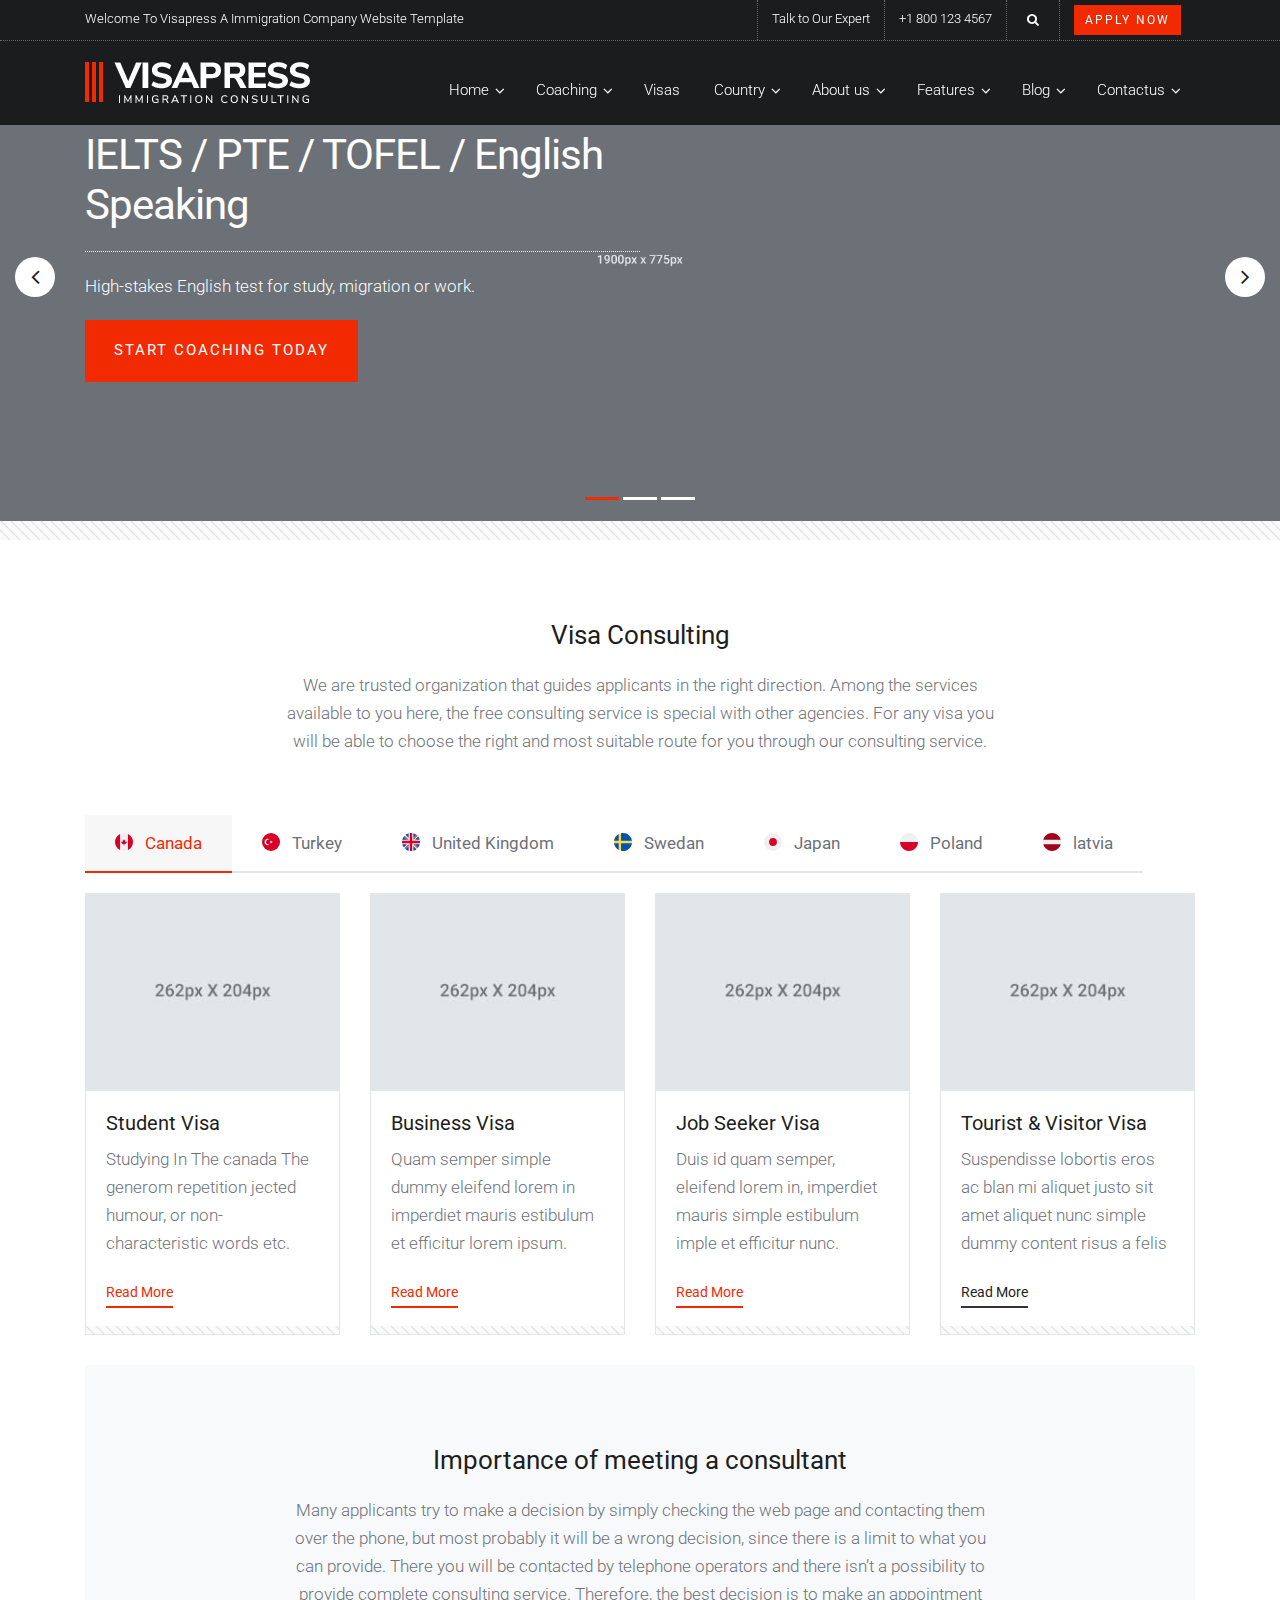
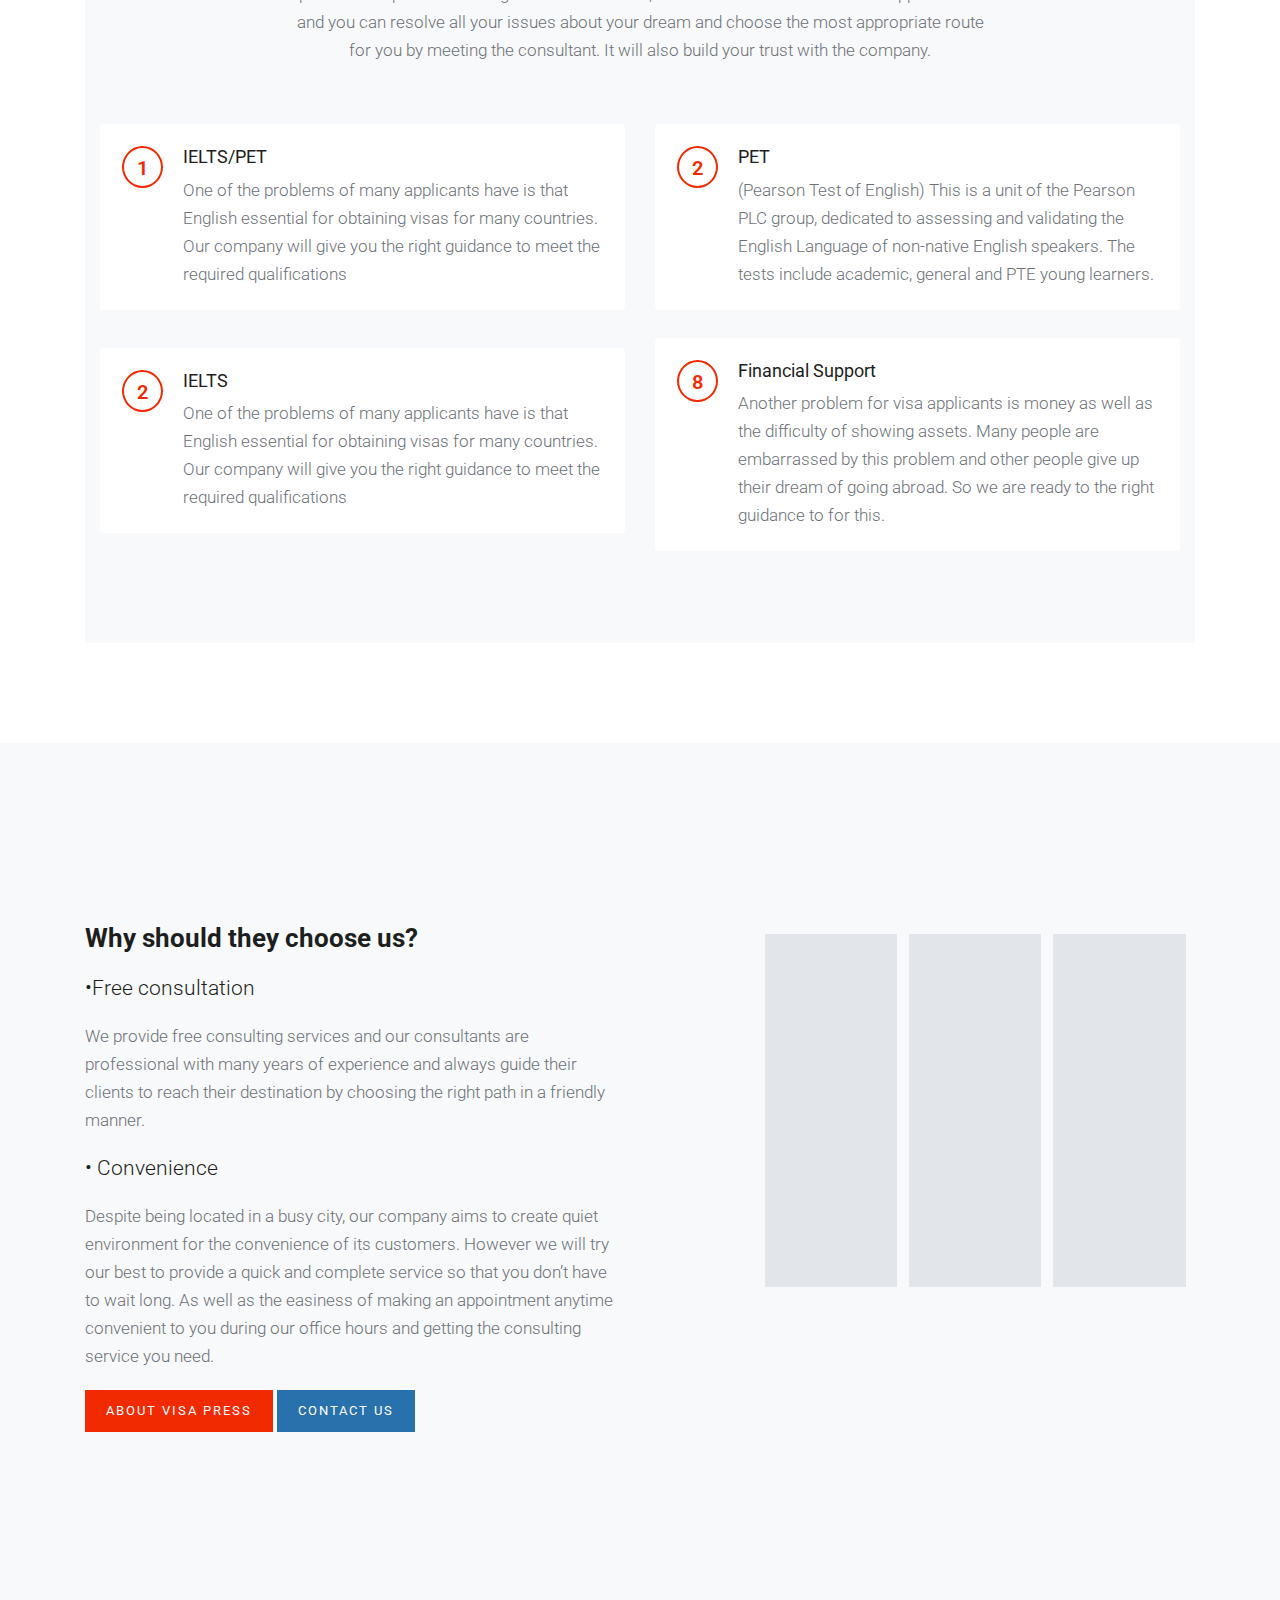
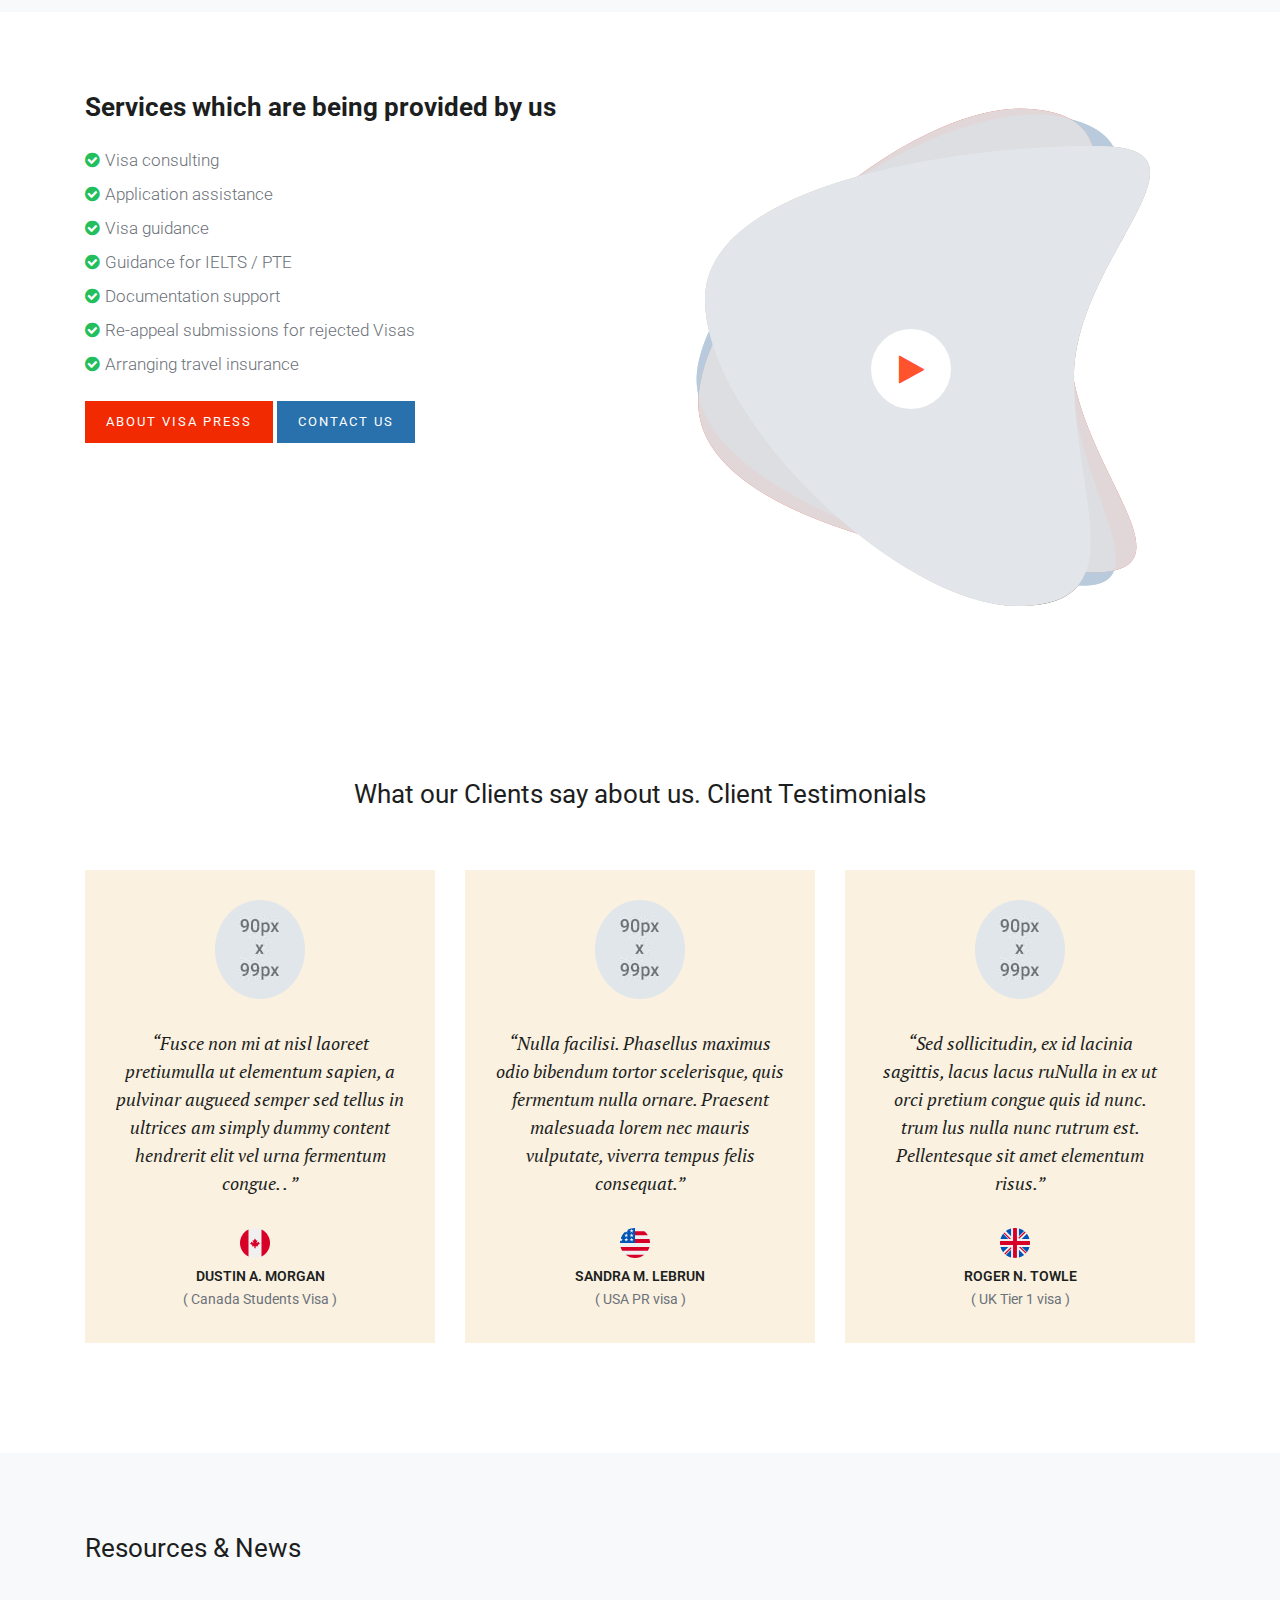
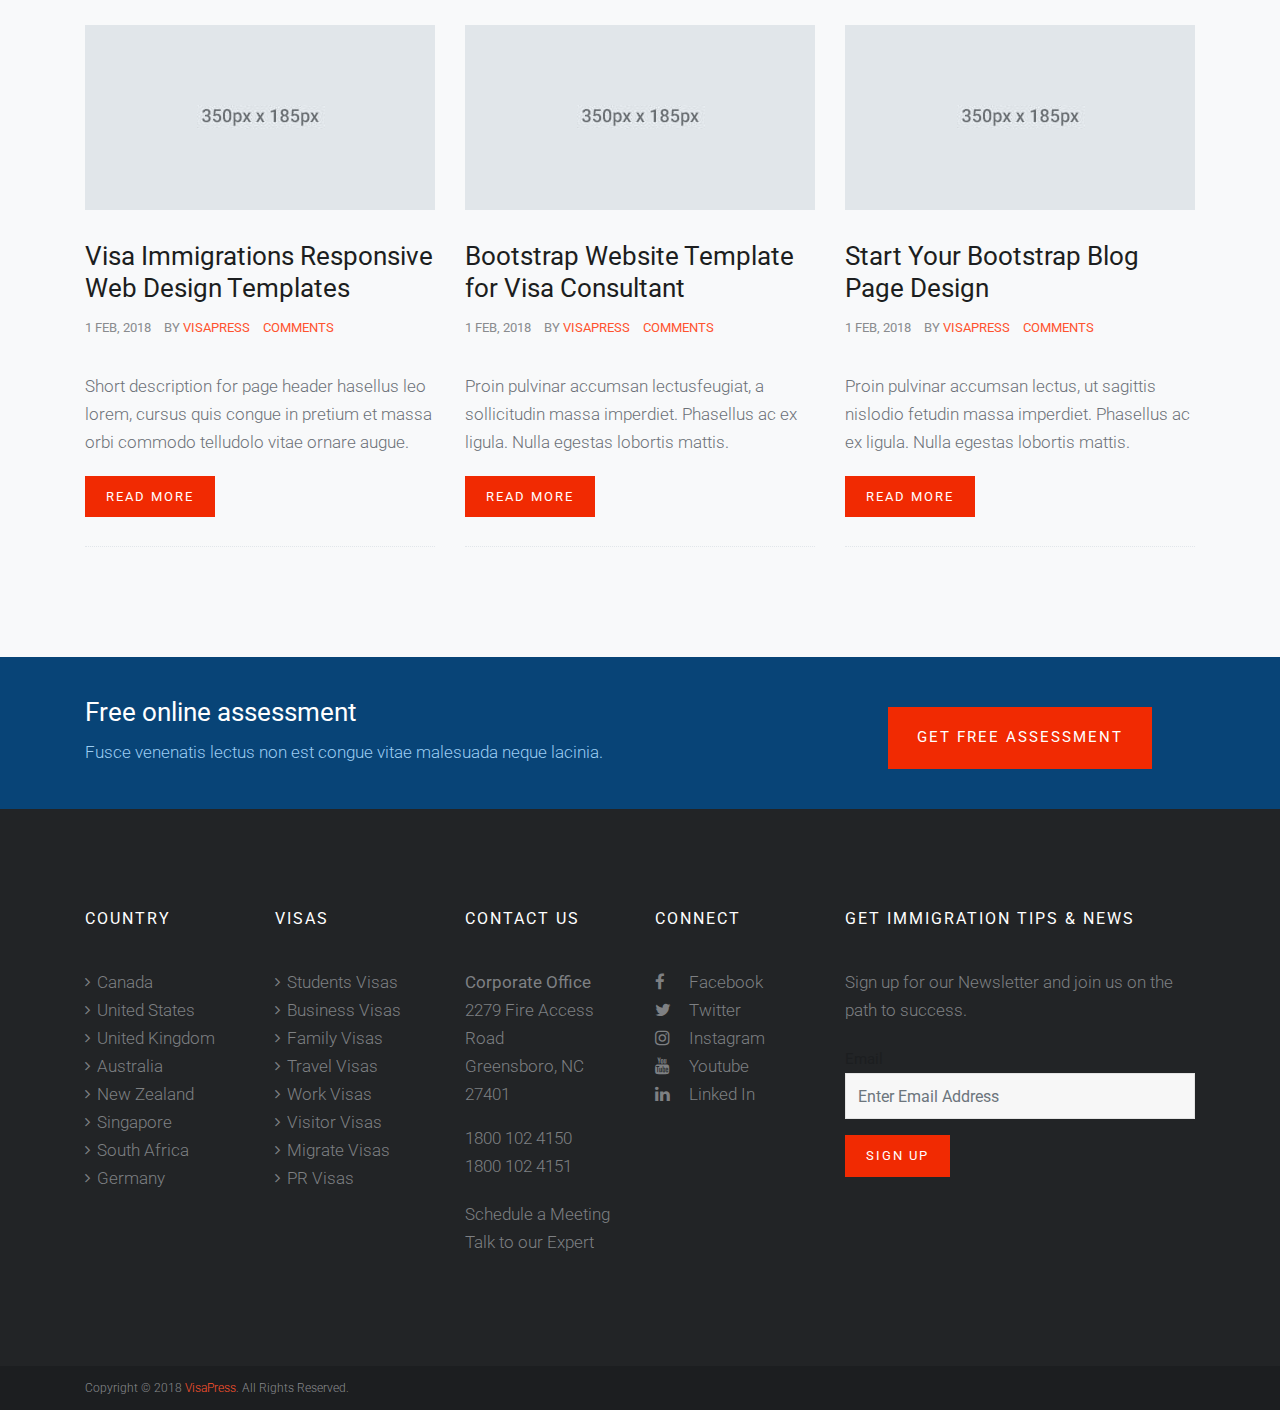
==== index.html @ b9fc3470 "first commit" ====
<!DOCTYPE html>
<html lang="en">

<head>
    <meta charset="utf-8">
    <meta http-equiv="X-UA-Compatible" content="IE=edge">
    <meta name="viewport" content="width=device-width, initial-scale=1">
    <!-- The above 3 meta tags *must* come first in the head; any other head content must come *after* these tags -->
    <meta name="description" content="best visa immigration business consulting websites templates">
    <meta name="keywords" content="consulting websites templates">
    <title>VisaPress - Visa Immigration Consulting Website Template</title>
    <!-- Bootstrap -->
    <link href="css/bootstrap.min.css" rel="stylesheet">
    <!-- FontAwesome 4.0 CSS -->
    <link rel="stylesheet" type="text/css" href="css/font-awesome.min.css">
    <!-- Google Font CSS -->
    <link href="https://fonts.googleapis.com/css?family=Roboto:300,300i,400,400i,500,500i,700%7cPT+Serif:400,400i,700,700i" rel="stylesheet">
    <!-- owl.carousel.min.css -->
    <link rel="stylesheet" type="text/css" href="css/owl.carousel.min.css">
    <link rel="stylesheet" type="text/css" href="css/owl.theme.default.min.css">
    <link rel="stylesheet" type="text/css" href="css/magnific-popup.css">
    <!-- fontello.css -->
    <link rel="stylesheet" type="text/css" href="css/fontello.css">
    <!-- Style CSS -->
    <link rel="stylesheet" type="text/css" href="css/style.css">
    <!-- HTML5 shim and Respond.js for IE8 support of HTML5 elements and media queries -->
    <!-- WARNING: Respond.js doesn't work if you view the page via file:// -->
    <!--[if lt IE 9]>
      <script src="https://oss.maxcdn.com/html5shiv/3.7.3/html5shiv.min.js"></script>
      <script src="https://oss.maxcdn.com/respond/1.4.2/respond.min.js"></script>
    <![endif]-->
</head>

<body>
    <!-- /.topbar -->
    <div class="header-transparent">
        <div class="topbar-transparent">
            <!-- topbar transparent-->
            <div class="container">
                <div class="row">
                    <div class="col-xl-6 col-lg-6 col-md-6 col-sm-12 col-12 d-none d-sm-none d-lg-block d-xl-block">
                        <p class="welcome-text">Welcome to visapress a immigration company website template</p>
                    </div>
                    <div class="col-xl-6 col-lg-6 col-md-12 col-sm-12 col-12">
                        <div class="header-block">
                            <span class="header-link d-none d-xl-block d-md-block"><a href="#">Talk to Our Expert</a></span>
                            <span class="header-link">+1 800 123 4567</span>
                            <span class="header-link"> <button type="submit" class="" data-toggle="modal" data-target="#searchModal"> <i class="fa fa-search text-white"></i></button></span>
                            <span class="header-link"><a href="#" class="btn btn-default btn-sm">Apply Now</a></span>
                        </div>
                    </div>
                </div>
            </div>
        </div>
        <!-- /.topbar transparent-->
        <!-- header classic -->
        <div class="container">
            <div class="row">
                <div class="col-xl-3 col-lg-3 col-md-12 col-sm-12 col-12"><a href="index-3.html" class="logo"><img src="images/logo-3.png" alt="Visapress an Immigration and Visa Consulting Website Template"></a></div>
                <div class="col-xl-9 col-lg-9 col-md-12 col-sm-12 col-xs-12">
                    <div id="navigation-transparent" class="navigation-transparent">
                        <!-- navigation -->
                        <ul>
                            <li><a href="#">Home</a>
                                <ul>
                                    <li><a href="index.html">Homepage v1</a></li>
                                    <li><a href="index-2.html">Homepage v2</a></li>
                                    <li><a href="index-3.html">Homepage v3</a></li>
                                    <li><a href="index-4.html">Homepage v4</a></li>
                                    <li><a href="index-5.html">Homepage v5</a></li>
                                    <li><a href="index-6.html">Homepage v6</a></li>
                                    <li><a href="#">Landing pages</a>
                                        <ul>
                                            <li><a href="landing-page-v1.html">Landing page v1</a></li>
                                            <li><a href="landing-page-country-v1.html">Landing page country v1</a></li>
                                            <li><a href="landing-page-ebook-v3.html">Landing page v3 - eBook</a></li>
                                            <li><a href="landing-page-webinar.html">Landing page v4 - Webinars</a></li>
                                        </ul>
                                    </li>
                                </ul>
                            </li>
                            <li><a href="#">Coaching</a>
                                <ul>
                                    <li><a href="coaching-list-page.html">Coaching List</a></li>
                                    <li><a href="coaching-sidebar.html">Coaching Sidebar</a></li>
                                    <li><a href="coaching-full-page.html">Coaching Full Page</a></li>
                                </ul>
                            </li>
                            <li><a href="visa-immigration-list-page.html">Visas</a>
                              
                            </li>
                            <li><a href="#">Country</a>
                                <ul>
                                    <li><a href="country-list-page.html">Country List Page</a></li>
                                    <li><a href="country-img-list-page.html">Country List Page v2 </a></li>
                                    <li><a href="country-single-page.html">Country Single Page</a></li>
                                    <li><a href="country-single-full-page.html">Country Full Page</a></li>
                                </ul>
                            </li>
                            <li><a href="#">About us </a>
                                <ul>
                                    <li><a href="#">About Us</a>
                                        <ul>
                                            <li><a href="about-us-page-v1.html">About us v1</a></li>
                                        </ul>
                                    </li>
                                    <li><a href="founder-page.html">Founder page</a></li>
                                    <li><a href="agent-list-page.html">Agent List</a></li>
                                    <li><a href="agent-single-page.html">Agent Single</a></li>
                                    <li><a href="partner-university-page.html">Partner University Page</a></li>
                                </ul>
                            </li>
                            <li><a href="#">Features </a>
                                <ul>
                                    <li><a href="#">Testimonial</a>
                                        <ul>
                                            <li><a href="customer-review-page-v1.html">Customer Review Page v1</a></li>
                                            <li><a href="customer-review-score-page-v2.html">Customer Review page v2</a></li>
                                            <li><a href="video-testimonial-page.html">Video Testimonial</a></li>
                                        </ul>
                                    </li>
                                    <li><a href="#">Email List Builder</a>
                                        <ul>
                                            <li><a href="list-builder-embeded.html"> List Builder Embeded </a></li>
                                            <li><a href="list-builder-popup.html">List Builder Popup</a></li>
                                            <li><a href="list-builder-scroll-box.html">List Builder Scroll Box </a></li>
                                        </ul>
                                    </li>
                                    <li><a href="#">Component</a>
                                        <ul>
                                            <li><a href="accordion-page.html">Accordion</a></li>
                                            <li><a href="tabs-page.html">Tabs</a></li>
                                            <li><a href="alert-page.html">Alert</a></li>
                                            <li><a href="table-page.html">Tables</a></li>
                                            <li><a href="button-page.html">Buttons</a></li>
                                            <li><a href="social-media-page.html">Social Media</a></li>
                                            <li><a href="call-to-action-page.html">Call To Actions</a></li>
                                        </ul>
                                    </li>
                                    <li><a href="#">Gallery</a>
                                        <ul>
                                            <li><a href="gallery-popup.html">Gallery Popup</a></li>
                                            <li><a href="gallery-filterable.html">Gallery Filterable</a></li>
                                            <li><a href="gallery-carousel.html">Gallery Carousel</a></li>
                                        </ul>
                                    </li>
                                    <li><a href="#">404 Error</a>
                                        <ul>
                                            <li><a href="error-page.html">404 Error 1</a></li>
                                            <li><a href="error-page-v2.html">404 Error 2</a></li>
                                            <li><a href="error-page-v3.html">404 Error 3</a></li>
                                        </ul>
                                    </li>
                                    <li><a href="faq-page.html">Faq</a></li>
                                </ul>
                            </li>
                            <li><a href="#">Blog </a>
                                <ul>
                                    <li><a href="blog-page.html">Blog Regular</a></li>
                                    <li><a href="blog-3-column-page.html">Blog Listing 3 Column</a></li>
                                    <li><a href="blog-single-page.html">Blog Single</a></li>
                                </ul>
                            </li>
                            <li><a href="#">Contactus </a>
                                <ul>
                                    <li><a href="contact-page.html">Contact Us</a></li>
                                    <li><a href="location-page.html">Location</a></li>
                                    <li><a href="free-assessment-enquiry.html">Enquiry Page</a></li>
                                </ul>
                            </li>
                        </ul>
                    </div>
                </div>
            </div>
        </div>
    </div>
    <!-- /.header classic -->
    <div class="slider">
        <!-- slider -->
        <div class="slider-carsoule owl-carousel owl-theme">
            <div class="item">
                <img src="images/slider-large-1.jpg" alt="Immigration Consulting Responsive Website Template">
                <div class="container">
                    <div class="row">
                        <div class="col-xl-6 col-lg-6 col-sm-8 col-md-9 col-8">
                            <div class="slider-captions">
                                <h1 class="slider-title dotted-line">IELTS / PTE / TOFEL / English Speaking</h1>
                                <p class="slider-text"> High-stakes English test for study, migration or work.</p>
                                <a href="#" class="btn btn-default btn-lg">Start Coaching Today</a>
                            </div>
                        </div>
                    </div>
                </div>
            </div>
            <div class="item">
                <img src="images/slider-large-2.jpg" alt="Immigration visa consultant HTML5 Template">
                <div class="container">
                    <div class="row">
                        <div class="col-xl-6 col-lg-6 col-sm-8 col-md-9 col-8">
                            <div class="slider-captions">
                                <h1 class="slider-title dotted-line">Immigration &amp; Visa Consultants</h1>
                                <p class="slider-text">Proin venenatis orci felis, tincidunt sagittis mi lacinia vitae. Vestibulum erat nisi, tincidunt vel lobortis eu, imperdiet eu sapien.</p>
                                <a href="#" class="btn btn-default btn-lg">BOOK A CONSULTATION</a>
                            </div>
                        </div>
                    </div>
                </div>
            </div>
            <div class="item">
                <img src="images/slider-large-3.jpg" alt="Immigration Consulting Bootstrap Responsive Website Template">
                <div class="container">
                    <div class="row">
                        <div class="col-xl-6 col-lg-6 col-sm-8 col-md-9 col-8">
                            <div class="slider-captions">
                                <h1 class="slider-title dotted-line">World Most Trusted Immigration Company</h1>
                                <p class="slider-text">Vestibulum erat nisi, tincidunt vel lobortis eu, imperdiet eu sapien. Proin venenatis orci felis, tincidunt sagittis mi lacinia vitae. </p>
                                <a href="#" class="btn btn-default btn-lg">BOOK A CONSULTATION</a>
                            </div>
                        </div>
                    </div>
                </div>
            </div>
        </div>
    </div>
    <!-- slider -->
    <div class="slanting-pattern"></div>
    <div class="space-medium">
        <div class="container">
            <div class="row">
                <div class="offset-xl-2 col-xl-8 offset-lg-2 col-lg-8 col-md-12 col-sm-12 col-12">
                    <div class="section-title text-center">
                        <!-- section title start-->
                        <h2>	Visa Consulting </h2>
                        <p> We are trusted organization that guides applicants in the right direction. Among the services available to you here, the free consulting service is special with other agencies.
                             For any visa you will be able to choose the right and most suitable route for you through our consulting service. </p>
                    </div>
                    <!-- /.section title start-->
                </div>
                
            </div>
            <div class="row mt60">
                <div class="col-xl-12 col-lg-12 col-sm-12 col-md-12 col-12">
                    <div class="visa-section visa-tabs">
                        <!-- Nav tabs -->
                        <ul class="nav nav-pills" id="myTab" role="tablist">
                            <li class="nav-item">
                                <a class="nav-link active" id="canada-tab" data-toggle="tab" href="#canada" role="tab" aria-controls="canada" aria-selected="true"><span><img src="images/country/canada.svg" alt="" class="flag-xs"></span> Canada</a>
                            </li>
                            <li class="nav-item">
                                <a class="nav-link" id="australia-tab" data-toggle="tab" href="#turkey" role="tab" aria-controls="turkey" aria-selected="false"><span><img src="images/country/turkey.svg" alt=""  class="flag-xs"></span> Turkey</a>
                            </li>
                            <li class="nav-item">
                                <a class="nav-link" id="united-kingdom-tab" data-toggle="tab" href="#united-kingdom" role="tab" aria-controls="united-kingdom" aria-selected="false"><span> <img src="images/country/united-kingdom.svg" alt=""  class="flag-xs"></span> United Kingdom</a>
                            </li>
                            <li class="nav-item">
                                <a class="nav-link" id="usa-tab" data-toggle="tab" href="#swedan" role="tab" aria-controls="swedan" aria-selected="false"> <span><img src="images/country/sweden.svg" alt=""  class="flag-xs"></span>  Swedan</a>
                            </li>
                            <li class="nav-item">
                                <a class="nav-link" id="germany-tab" data-toggle="tab" href="#japan" role="tab" aria-controls="japan" aria-selected="false"> <span><img src="images/country/japan.svg" alt=""  class="flag-xs"></span> Japan</a>
                            </li>
                            <li class="nav-item">
                                <a class="nav-link" id="singapore-tab" data-toggle="tab" href="#poland" role="tab" aria-controls="poland" aria-selected="false"> <span><img src="images/country/republic-of-poland.svg" alt=""  class="flag-xs"></span>  Poland</a>
                            </li>
                            <li class="nav-item">
                                <a class="nav-link" id="singapore-tab" data-toggle="tab" href="#latvia" role="tab" aria-controls="latvia" aria-selected="false"> <span><img src="images/country/latvia.svg" alt=""  class="flag-xs"></span>  latvia</a>
                            </li>
                        </ul>
                        <!-- Tab panes -->
                        <div class="tab-content">
                            <div class="tab-pane active fade show" id="canada" role="tabpanel" aria-labelledby="canada-tab">
                                <div class="row">
                                    <div class="col-xl-3 col-lg-3 col-md-6 col-sm-3 col-12">
                                        <div class="visa-card">
                                            <div class="visa-card-img zoomimg">
                                                <a href="studentvisa.html"> <img src="images/visa-img-1.jpg" alt="" class="img-fluid"></a>
                                            </div>
                                            <div class="visa-card-content">
                                                <h3 class="visa-card-title"><a href="#" class="title">Student Visa</a></h3>
                                                <p>Studying In The canada The generom repetition jected humour, or non-characteristic words etc.</p>
                                                <a href="#" class="btn-link-primary">Read More</a>
                                            </div>
                                            <div class="slanting-pattern-small"></div>
                                        </div>
                                    </div>
                                    <div class="col-xl-3 col-lg-3 col-md-6 col-sm-3 col-12">
                                        <div class="visa-card">
                                            <div class="visa-card-img zoomimg">
                                                <a href="#"> <img src="images/visa-img-2.jpg" alt="" class="img-fluid"></a>
                                            </div>
                                            <div class="visa-card-content">
                                                <h3 class="visa-card-title"><a href="#" class="title">Business Visa</a></h3>
                                                <p>Quam semper simple dummy eleifend lorem in imperdiet mauris estibulum et efficitur lorem ipsum.</p>
                                                <a href="#" class="btn-link-primary">Read More</a>
                                            </div>
                                            <div class="slanting-pattern-small"></div>
                                        </div>
                                    </div>
                                    <div class="col-xl-3 col-lg-3 col-md-6 col-sm-3 col-12">
                                        <div class="visa-card">
                                            <div class="visa-card-img zoomimg">
                                                <a href="#"> <img src="images/visa-img-3.jpg" alt="" class="img-fluid"></a>
                                            </div>
                                            <div class="visa-card-content">
                                                <h3 class="visa-card-title"><a href="#" class="title">Job Seeker Visa</a></h3>
                                                <p>Duis id quam semper, eleifend lorem in, imperdiet mauris simple estibulum imple et efficitur nunc.</p>
                                                <a href="#" class="btn-link-primary">Read More</a>
                                            </div>
                                            <div class="slanting-pattern-small"></div>
                                        </div>
                                    </div>
                                    <div class="col-xl-3 col-lg-3 col-md-6 col-sm-3 col-12">
                                        <div class="visa-card">
                                            <div class="visa-card-img zoomimg">
                                                <a href="#"> <img src="images/visa-img-4.jpg" alt="" class="img-fluid"></a>
                                            </div>
                                            <div class="visa-card-content">
                                                <h3 class="visa-card-title"><a href="#" class="title">Tourist & Visitor Visa</a></h3>
                                                <p>Suspendisse lobortis eros ac blan mi aliquet justo sit amet aliquet nunc simple dummy content risus a felis</p>
                                                <a href="#" class="btn-link">Read More</a>
                                            </div>
                                            <div class="slanting-pattern-small"></div>
                                        </div>
                                    </div>
                                </div>
                            </div>
                            <div class="tab-pane fade" id="australia" role="tabpanel" aria-labelledby="australia-tab">
                                <div class="row">
                                    <div class="col-xl-3 col-lg-3 col-md-6 col-sm-6 col-12">
                                        <div class="visa-card">
                                            <div class="visa-card-img zoomimg">
                                                <a href="#"> <img src="images/visa-img-2.jpg" alt="" class="img-fluid"></a>
                                            </div>
                                            <div class="visa-card-content">
                                                <h3 class="visa-card-title"><a href="#" class="title">Business Visa</a></h3>
                                                <p>Quam semper simple dummy eleifend lorem in imperdiet mauris estibulum et efficitur lorem ipsum.</p>
                                                <a href="#" class="btn-link-primary">Read More</a>
                                            </div>
                                            <div class="slanting-pattern-small"></div>
                                        </div>
                                    </div>
                                    <div class="col-xl-3 col-lg-3 col-md-6 col-sm-6 col-12">
                                        <div class="visa-card">
                                            <div class="visa-card-img zoomimg">
                                                <a href="#"> <img src="images/visa-img-1.jpg" alt="" class="img-fluid"></a>
                                            </div>
                                            <div class="visa-card-content">
                                                <h3 class="visa-card-title"><a href="#" class="title">Student Visa</a></h3>
                                                <p>Studying In The canada The generom repetition jected humour, or non-characteristic words etc.</p>
                                                <a href="#" class="btn-link-primary">Read More</a>
                                            </div>
                                            <div class="slanting-pattern-small"></div>
                                        </div>
                                    </div>
                                    <div class="col-xl-3 col-lg-3 col-md-6 col-sm-6 col-12">
                                        <div class="visa-card">
                                            <div class="visa-card-img zoomimg">
                                                <a href="#"> <img src="images/visa-img-2.jpg" alt="" class="img-fluid"></a>
                                            </div>
                                            <div class="visa-card-content">
                                                <h3 class="visa-card-title"><a href="#" class="title">Business Visa</a></h3>
                                                <p>Quam semper simple dummy eleifend lorem in imperdiet mauris estibulum et efficitur lorem ipsum.</p>
                                                <a href="#" class="btn-link-primary">Read More</a>
                                            </div>
                                            <div class="slanting-pattern-small"></div>
                                        </div>
                                    </div>
                                    <div class="col-xl-3 col-lg-3 col-md-6 col-sm-6 col-12">
                                        <div class="visa-card">
                                            <div class="visa-card-img zoomimg">
                                                <a href="#"> <img src="images/visa-img-3.jpg" alt="" class="img-fluid"></a>
                                            </div>
                                            <div class="visa-card-content">
                                                <h3 class="visa-card-title"><a href="#" class="title">Job Seeker Visa</a></h3>
                                                <p>Duis id quam semper, eleifend lorem in, imperdiet mauris simple estibulum imple et efficitur nunc.</p>
                                                <a href="#" class="btn-link-primary">Read More</a>
                                            </div>
                                            <div class="slanting-pattern-small"></div>
                                        </div>
                                    </div>
                                </div>
                            </div>
                            <div class="tab-pane fade" id="united-kingdom" role="tabpanel" aria-labelledby="united-kingdom-tab">
                                <div class="row">
                                    <div class="col-xl-3 col-lg-3 col-md-6 col-sm-3 col-12">
                                        <div class="visa-card">
                                            <div class="visa-card-img zoomimg">
                                                <a href="#"> <img src="images/visa-img-3.jpg" alt="" class="img-fluid"></a>
                                            </div>
                                            <div class="visa-card-content">
                                                <h3 class="visa-card-title"><a href="#" class="title">Job Seeker Visa</a></h3>
                                                <p>Duis id quam semper, eleifend lorem in, imperdiet mauris simple estibulum imple et efficitur nunc.</p>
                                                <a href="#" class="btn-link-primary">Read More</a>
                                            </div>
                                            <div class="slanting-pattern-small"></div>
                                        </div>
                                    </div>
                                    <div class="col-xl-3 col-lg-3 col-md-6 col-sm-3 col-12">
                                        <div class="visa-card">
                                            <div class="visa-card-img zoomimg">
                                                <a href="#"> <img src="images/visa-img-1.jpg" alt="" class="img-fluid"></a>
                                            </div>
                                            <div class="visa-card-content">
                                                <h3 class="visa-card-title"><a href="#" class="title">Student Visa</a></h3>
                                                <p>Studying In The canada The generom repetition jected humour, or non-characteristic words etc.</p>
                                                <a href="#" class="btn-link-primary">Read More</a>
                                            </div>
                                            <div class="slanting-pattern-small"></div>
                                        </div>
                                    </div>
                                    <div class="col-xl-3 col-lg-3 col-md-6 col-sm-3 col-12">
                                        <div class="visa-card">
                                            <div class="visa-card-img zoomimg">
                                                <a href="#"> <img src="images/visa-img-2.jpg" alt="" class="img-fluid"></a>
                                            </div>
                                            <div class="visa-card-content">
                                                <h3 class="visa-card-title"><a href="#" class="title">Business Visa</a></h3>
                                                <p>Quam semper simple dummy eleifend lorem in imperdiet mauris estibulum et efficitur lorem ipsum.</p>
                                                <a href="#" class="btn-link-primary">Read More</a>
                                            </div>
                                            <div class="slanting-pattern-small"></div>
                                        </div>
                                    </div>
                                    <div class="col-xl-3 col-lg-3 col-md-6 col-sm-3 col-12">
                                        <div class="visa-card">
                                            <div class="visa-card-img zoomimg">
                                                <a href="#"> <img src="images/visa-img-4.jpg" alt="" class="img-fluid"></a>
                                            </div>
                                            <div class="visa-card-content">
                                                <h3 class="visa-card-title"><a href="#" class="title">Tourist & Visitor Visa</a></h3>
                                                <p>Suspendisse lobortis eros ac blan mi aliquet justo sit amet aliquet nunc simple dummy content risus a felis</p>
                                                <a href="#" class="btn-link-primary">Read More</a>
                                            </div>
                                            <div class="slanting-pattern-small"></div>
                                        </div>
                                    </div>
                                </div>
                            </div>
                            <div class="space-medium bg-light">
                                <div class="container">
                                    <div class="row">
                                        <div class="offset-lg-2 col-lg-8 col-md-12 col-sm-12 col-12">
                                            <div class="section-title text-center mb60">
                                                <!-- section title start-->
                                                <h2 style="font-weight: bolder;">Importance of meeting a consultant </h2>
                                                <p>Many applicants try to make a decision by simply checking the web page and contacting them over the phone, but most probably it will be a wrong decision, since there is a limit to what you can provide. There you will be contacted by telephone operators and there isn’t a possibility to provide complete consulting service.
                                                    Therefore, the best decision is to make an appointment and you can resolve all your issues about your dream and choose the most appropriate route for you by meeting the consultant. It will also build your trust with the company.
                                             </p>
                                                <!-- /.section title start-->
                                            </div>
                                        </div>
                                    </div>
                                    <div class="row">
                                        <div class="col-xl-6 col-lg-6 col-md-6 col-sm-6 col-12">
                                            <div class="card card-process ">
                                                <div class="card-body d-flex justify-content-start">
                                                    <div class="process-number">
                                                        1
                                                    </div>
                                                    <div class="process-content">
                                                        <h4 class="mb-2">IELTS/PET</h4>
                                                       <p>One of the problems of many applicants have is that English essential for obtaining visas for many countries. Our company will give you the right guidance to meet the required qualifications</p>
                                                    </div>
                                                </div>
                                            </div>
                                            <br>
                                            <div class="card card-process">
                                                <div class="card-body d-flex justify-content-start">
                                                    <div class="process-number">
                                                        2
                                                    </div>
                                                    <div class="process-content">
                                                        <h4 class="mb-2">IELTS</h4>
                                                        <p>One of the problems of many applicants have is that English essential for obtaining visas for many countries. Our company will give you the right guidance to meet the required qualifications </p>
                                                    </div>
                                                </div>
                                            </div>
                                            <div class="card card-process">
                                              
                                            </div>
                                            <div class="card card-process">
                                              
                                            </div>
                                        </div>
                                        <br>
                                        
                                        <div class="col-xl-6 col-lg-6 col-md-6 col-sm-6 col-12">
                                            <div class="card card-process" style="margin: auto;">
                                                <div class="card-body d-flex justify-content-start">
                                                    <div class="process-number">
                                                        2
                                                    </div>
                                                    <div class="process-content">
                                                        <h4 class="mb-2">PET</h4>
                                                        <p>(Pearson Test of English)
                                                            This is a unit of the Pearson PLC group, dedicated to assessing and validating the English Language of non-native English speakers. The tests include academic, general and PTE young learners. 
                                                             </p>
                                                    </div>
                                                </div>
                                            </div>
                                          <br>
                                            <div class="card card-process">
                                                <div class="card-body d-flex justify-content-start">
                                                    <div class="process-number">
                                                        8
                                                    </div>
                                                    <div class="process-content">
                                                        <h4 class="mb-2">Financial Support</h4>
                                                        <p>Another problem for visa applicants is money as well as the difficulty of showing assets. Many people are embarrassed by this problem and other people give up their dream of going abroad. So we are ready to the right guidance to for this.
                                                             </p>
                                                    </div>
                                                </div>
                                            </div>
                                        </div>
                                    </div>
                                </div>
                            </div>
                            <div class="tab-pane fade" id="usa" role="tabpanel" aria-labelledby="usa-tab">
                                <div class="row">
                                    <div class="col-xl-3 col-lg-3 col-md-6 col-sm-3 col-12">
                                        <div class="visa-card">
                                            <div class="visa-card-img zoomimg">
                                                <a href="#"> <img src="images/visa-img-4.jpg" alt="" class="img-fluid"></a>
                                            </div>
                                            <div class="visa-card-content">
                                                <h3 class="visa-card-title"><a href="#" class="title">Tourist & Visitor Visa</a></h3>
                                                <p>Suspendisse lobortis eros ac blan mi aliquet justo sit amet aliquet nunc simple dummy content risus a felis</p>
                                                <a href="#" class="btn-link-primary">Read More</a>
                                            </div>
                                            <div class="slanting-pattern-small"></div>
                                        </div>
                                    </div>
                                    <div class="col-xl-3 col-lg-3 col-md-6 col-sm-3 col-12">
                                        <div class="visa-card">
                                            <div class="visa-card-img zoomimg">
                                                <a href="#"> <img src="images/visa-img-1.jpg" alt="" class="img-fluid"></a>
                                            </div>
                                            <div class="visa-card-content">
                                                <h3 class="visa-card-title"><a href="#" class="title">Student Visa</a></h3>
                                                <p>Studying In The canada The generom repetition jected humour, or non-characteristic words etc.</p>
                                                <a href="#" class="btn-link-primary">Read More</a>
                                            </div>
                                            <div class="slanting-pattern-small"></div>
                                        </div>
                                    </div>
                                    <div class="col-xl-3 col-lg-3 col-md-6 col-sm-3 col-12">
                                        <div class="visa-card">
                                            <div class="visa-card-img zoomimg">
                                                <a href="#"> <img src="images/visa-img-2.jpg" alt="" class="img-fluid"></a>
                                            </div>
                                            <div class="visa-card-content">
                                                <h3 class="visa-card-title"><a href="#" class="title">Business Visa</a></h3>
                                                <p>Quam semper simple dummy eleifend lorem in imperdiet mauris estibulum et efficitur lorem ipsum.</p>
                                                <a href="#" class="btn-link-primary">Read More</a>
                                            </div>
                                            <div class="slanting-pattern-small"></div>
                                        </div>
                                    </div>
                                    <div class="col-xl-3 col-lg-3 col-md-6 col-sm-3 col-12">
                                        <div class="visa-card">
                                            <div class="visa-card-img zoomimg">
                                                <a href="#"> <img src="images/visa-img-3.jpg" alt="" class="img-fluid"></a>
                                            </div>
                                            <div class="visa-card-content">
                                                <h3 class="visa-card-title"><a href="#" class="title">Job Seeker Visa</a></h3>
                                                <p>Duis id quam semper, eleifend lorem in, imperdiet mauris simple estibulum imple et efficitur nunc.</p>
                                                <a href="#" class="btn-link-primary">Read More</a>
                                            </div>
                                            <div class="slanting-pattern-small"></div>
                                        </div>
                                    </div>
                                </div>
                            </div>
                            <div class="tab-pane fade" id="germany" role="tabpanel" aria-labelledby="germany-tab">
                                <div class="row">
                                    <div class="col-xl-3 col-lg-3 col-md-6 col-sm-3 col-12">
                                        <div class="visa-card">
                                            <div class="visa-card-img zoomimg">
                                                <a href="#"> <img src="images/visa-img-2.jpg" alt="" class="img-fluid"></a>
                                            </div>
                                            <div class="visa-card-content">
                                                <h3 class="visa-card-title"><a href="#" class="title">Tourist & Visitor Visa</a></h3>
                                                <p>Suspendisse lobortis eros ac blan mi aliquet justo sit amet aliquet nunc simple dummy content risus a felis</p>
                                                <a href="#" class="btn-link-primary">Read More</a>
                                            </div>
                                            <div class="slanting-pattern-small"></div>
                                        </div>
                                    </div>
                                    <div class="col-xl-3 col-lg-3 col-md-6 col-sm-3 col-12">
                                        <div class="visa-card">
                                            <div class="visa-card-img zoomimg">
                                                <a href="#"> <img src="images/visa-img-1.jpg" alt="" class="img-fluid"></a>
                                            </div>
                                            <div class="visa-card-content">
                                                <h3 class="visa-card-title"><a href="#" class="title">Student Visa</a></h3>
                                                <p>Studying In The canada The generom repetition jected humour, or non-characteristic words etc.</p>
                                                <a href="#" class="btn-link-primary">Read More</a>
                                            </div>
                                            <div class="slanting-pattern-small"></div>
                                        </div>
                                    </div>
                                    <div class="col-xl-3 col-lg-3 col-md-6 col-sm-3 col-12">
                                        <div class="visa-card">
                                            <div class="visa-card-img zoomimg">
                                                <a href="#"> <img src="images/visa-img-3.jpg" alt="" class="img-fluid"></a>
                                            </div>
                                            <div class="visa-card-content">
                                                <h3 class="visa-card-title"><a href="#" class="title">Business Visa</a></h3>
                                                <p>Quam semper simple dummy eleifend lorem in imperdiet mauris estibulum et efficitur lorem ipsum.</p>
                                                <a href="#" class="btn-link-primary">Read More</a>
                                            </div>
                                            <div class="slanting-pattern-small"></div>
                                        </div>
                                    </div>
                                    <div class="col-xl-3 col-lg-3 col-md-6 col-sm-3 col-12">
                                        <div class="visa-card">
                                            <div class="visa-card-img zoomimg">
                                                <a href="#"> <img src="images/visa-img-4.jpg" alt="" class="img-fluid"></a>
                                            </div>
                                            <div class="visa-card-content">
                                                <h3 class="visa-card-title"><a href="#" class="title">Job Seeker Visa</a></h3>
                                                <p>Duis id quam semper, eleifend lorem in, imperdiet mauris simple estibulum imple et efficitur nunc.</p>
                                                <a href="#" class="btn-link-primary">Read More</a>
                                            </div>
                                            <div class="slanting-pattern-small"></div>
                                        </div>
                                    </div>
                                </div>
                            </div>
                            <div class="tab-pane fade" id="singapore" role="tabpanel" aria-labelledby="singapore-tab">
                                <div class="row">
                                    <div class="col-xl-3 col-lg-3 col-md-6 col-sm-3 col-12">
                                        <div class="visa-card">
                                            <div class="visa-card-img zoomimg">
                                                <a href="#"> <img src="images/visa-img-2.jpg" alt="" class="img-fluid"></a>
                                            </div>
                                            <div class="visa-card-content">
                                                <h3 class="visa-card-title"><a href="#" class="title">Tourist & Visitor Visa</a></h3>
                                                <p>Suspendisse lobortis eros ac blan mi aliquet justo sit amet aliquet nunc simple dummy content risus a felis</p>
                                                <a href="#" class="btn-link-primary">Read More</a>
                                            </div>
                                            <div class="slanting-pattern-small"></div>
                                        </div>
                                    </div>
                                    <div class="col-xl-3 col-lg-3 col-md-6 col-sm-3 col-12">
                                        <div class="visa-card">
                                            <div class="visa-card-img zoomimg">
                                                <a href="#"> <img src="images/visa-img-4.jpg" alt="" class="img-fluid"></a>
                                            </div>
                                            <div class="visa-card-content">
                                                <h3 class="visa-card-title"><a href="#" class="title">Student Visa</a></h3>
                                                <p>Studying In The canada The generom repetition jected humour, or non-characteristic words etc.</p>
                                                <a href="#" class="btn-link-primary">Read More</a>
                                            </div>
                                            <div class="slanting-pattern-small"></div>
                                        </div>
                                    </div>
                                    <div class="col-xl-3 col-lg-3 col-md-6 col-sm-3 col-12">
                                        <div class="visa-card">
                                            <div class="visa-card-img zoomimg">
                                                <a href="#"> <img src="images/visa-img-1.jpg" alt="" class="img-fluid"></a>
                                            </div>
                                            <div class="visa-card-content">
                                                <h3 class="visa-card-title"><a href="#" class="title">Business Visa</a></h3>
                                                <p>Quam semper simple dummy eleifend lorem in imperdiet mauris estibulum et efficitur lorem ipsum.</p>
                                                <a href="#" class="btn-link-primary">Read More</a>
                                            </div>
                                            <div class="slanting-pattern-small"></div>
                                        </div>
                                    </div>
                                    <div class="col-xl-3 col-lg-3 col-md-6 col-sm-3 col-12">
                                        <div class="visa-card">
                                            <div class="visa-card-img zoomimg">
                                                <a href="#"> <img src="images/visa-img-3.jpg" alt="" class="img-fluid"></a>
                                            </div>
                                            <div class="visa-card-content">
                                                <h3 class="visa-card-title"><a href="#" class="title">Job Seeker Visa</a></h3>
                                                <p>Duis id quam semper, eleifend lorem in, imperdiet mauris simple estibulum imple et efficitur nunc.</p>
                                                <a href="#" class="btn-link-primary">Read More</a>
                                            </div>
                                            <div class="slanting-pattern-small"></div>
                                        </div>
                                    </div>
                                </div>
                            </div>
                        </div>
                    </div>
                </div>
            </div>
        </div>
    </div>
    <div class="space-large bg-light">
        <!-- Service section -->
        <div class="space-medium">
            <div class="container">
                <div class="row">
                    <div class="col-xl-6 col-lg-6 col-md-7 col-sm-6 col-12">
                        <h2 style="font-weight: bold;">Why should they choose us?</h2>
                        <p class="lead">•Free consultation</p>
                        <p>We provide free consulting services and our consultants are professional with many years of experience and always guide their clients to reach their destination by choosing the right path in a friendly manner.

                    </p>
                    <p class="lead"> •	Convenience </p>
                    <p>Despite being located in a busy city, our company aims to create quiet environment for the convenience of its customers. However we will try our best to provide a quick and complete service so that you don’t have to wait long.
                        As well as the easiness of making an appointment anytime convenient to you during our office hours and getting the consulting service you need.
                        </p>
                        <a href="#" class="btn btn-default">About visa press</a> <a href="#" class="btn btn-primary">Contact us</a>
                    </div>
                    <div class="offset-xl-1 col-xl-5 offset-lg-1 col-lg-5 col-md-5 col-sm-6 col-12">
                        <div class="img-block">
                            <img src="images/about-img-1.png" alt="simple bootstrap template" class="img-fluid">
                        </div>
                    </div>
                </div>
            </div>
        </div>
    </div>
    <!-- /.Service section -->
    <div class="space-medium">
        <div class="container">
            <div class="row">
                <div class="col-xl-6 col-lg-6 col-md-7 col-sm-6 col-12">
                    <h2 style="font-weight: bold;">Services which are being provided by us</h2>
                    
                    <ul class="check-circle listnone">
                        <li>Visa consulting</li>
                        <li>Application assistance</li>
                        <li>Visa guidance</li>
                        <li>Guidance for IELTS / PTE</li>
                        <li>Documentation support
                        </li>
                        <li>Re-appeal submissions for rejected Visas</li>
                        <li>Arranging travel insurance</li>
                    </ul>
                    <a href="#" class="btn btn-default">About visa press</a> <a href="#" class="btn btn-primary">Contact us</a>
                </div>
                <div class="col-xl-6 col-lg-6 col-md-5 col-sm-6 col-12">
                    <div class="img-block">
                        <img src="images/about-fancy-img-1.png" alt="simple bootstrap template" class="img-fluid">
                        <span><a href="https://www.youtube.com/embed/kSoO2KjVVG4" class="btn-round-play video" id=""><i class="fa fa-play"></i></a></span>
                    </div>
                </div>
            </div>
        </div>
    </div>
    <div class="space-medium">
        <div class="container">
            <div class="row">
                <div class="offset-lg-2 col-lg-8 col-md-12 col-sm-12 col-xs-12">
                    <div class="section-title text-center mb60">
                        <!-- section title start-->
                        <h2>What our Clients say about us. Client Testimonials</h2>
                        <!-- /.section title start-->
                    </div>
                </div>
            </div>
            <div class="row">
                <div class="col-xl-4 col-lg-4 col-md-6 col-sm-6 col-12">
                    <div class="card-testimonial card-testimonial-light">
                        <!-- card testimonial start -->
                        <div class="card-testimonial-img"><img src="images/card-testimonial-img-1.jpg" alt="" class="rounded-circle"></div>
                            <div class="card-testimonial-content">
                                <p class="card-testimonial-text">“Fusce non mi at nisl laoreet pretiumulla ut elementum sapien, a pulvinar augueed semper sed tellus in ultrices am simply dummy content hendrerit elit vel urna fermentum congue. . ”</p>
                            </div>
                            <div class="card-testimonial-info">
                                <span class="card-testimonial-flag"><img src="images/country/canada.svg" class="flag-small"></span>
                                <h4 class="card-testimonial-name">Dustin A. Morgan</h4>
                                <p><small>( Canada Students Visa )</small></p>
                            </div>
                        </div>
                        <!-- /.card testimonial start -->
                    </div>
                    <div class="col-xl-4 col-lg-4 col-md-6 col-sm-6 col-12">
                        <div class="card-testimonial card-testimonial-light">
                            <!-- card testimonial start -->
                            <div class="card-testimonial-img"><img src="images/card-testimonial-img-2.jpg" alt="" class="rounded-circle"></div>
                                <div class="card-testimonial-content">
                                    <p class="card-testimonial-text">“Nulla facilisi. Phasellus maximus odio bibendum tortor scelerisque, quis fermentum nulla ornare. Praesent malesuada lorem nec mauris vulputate, viverra tempus felis consequat.”</p>
                                </div>
                                <div class="card-testimonial-info">
                                    <span class="card-testimonial-flag"><img src="images/country/united-states-of-america.svg" class="flag-small"></span>
                                    <h4 class="card-testimonial-name">Sandra M. Lebrun</h4>
                                    <p><small>( USA PR visa )</small></p>
                                </div>
                            </div>
                            <!-- /.card testimonial start -->
                        </div>
                        <div class="col-xl-4 col-lg-4 col-md-6 col-sm-6 col-12">
                            <div class="card-testimonial card-testimonial-light">
                                <!-- card testimonial start -->
                                <div class="card-testimonial-img"><img src="images/card-testimonial-img-3.jpg" alt="" class="rounded-circle"></div>
                                    <div class="card-testimonial-content">
                                        <p class="card-testimonial-text">“Sed sollicitudin, ex id lacinia sagittis, lacus lacus ruNulla in ex ut orci pretium congue quis id nunc. trum lus nulla nunc rutrum est. Pellentesque sit amet elementum risus.”</p>
                                    </div>
                                    <div class="card-testimonial-info">
                                        <span class="card-testimonial-flag"><img src="images/country/united-kingdom.svg" class="flag-small"></span>
                                        <h4 class="card-testimonial-name">Roger N. Towle</h4>
                                        <p><small>( UK Tier 1 visa )</small></p>
                                    </div>
                                </div>
                                <!-- /.card testimonial start -->
                            </div>
                        </div>
                    </div>
                </div>
                <div class="space-medium bg-light">
                    <!-- News section -->
                    <div class="container">
                        <div class="row">
                            <div class="col-xl-12 col-lg-12 col-md-12 col-sm-12 col-12">
                                <div class="section-title mb60">
                                    <!-- section title start-->
                                    <h2>Resources &amp; News</h2>
                                </div>
                                <!-- /.section title start-->
                            </div>
                        </div>
                        <div class="row">
                            <div class="col-xl-4 col-lg-4 col-md-12 col-sm-12 col-12">
                                <div class="post-holder">
                                    <div class="post-img zoomimg">
                                        <a href="#"><img src="images/post-img-2.jpg" alt="Visa Immigrations Consultant Responsive Web Design Templates" class="img-fluid"></a>
                                    </div>
                                    <div class="post-header">
                                        <h2 class="post-title"><a href="#" class="title">Visa Immigrations Responsive Web Design Templates</a></h2>
                                        <p class="meta"><span class="meta-date">1 Feb, 2018</span> <span class="meta-author">By <a href="#">Visapress</a></span> <span class="meta-comments"><a href="#">Comments</a></span></p>
                                    </div>
                                    <div class="post-content">
                                        <p>Short description for page header hasellus leo lorem, cursus quis congue in pretium et massa orbi commodo telludolo vitae ornare augue.</p>
                                        <a href="#" class="btn btn-default">Read More</a>
                                    </div>
                                </div>
                            </div>
                            <div class="col-xl-4 col-lg-4 col-md-12 col-sm-12 col-12">
                                <div class="post-holder">
                                    <div class="post-img zoomimg">
                                        <a href="#"><img src="images/post-img-1.jpg" alt="Visa Immigrations Consultant Responsive Web Design Templates" class="img-fluid"></a>
                                    </div>
                                    <div class="post-header">
                                        <h2 class="post-title"><a href="#" class="title">Bootstrap Website Template for Visa Consultant</a></h2>
                                        <p class="meta"><span class="meta-date">1 Feb, 2018</span> <span class="meta-author">By <a href="#">Visapress</a></span> <span class="meta-comments"><a href="#">Comments</a></span></p>
                                    </div>
                                    <div class="post-content">
                                        <p>Proin pulvinar accumsan lectusfeugiat, a sollicitudin massa imperdiet. Phasellus ac ex ligula. Nulla egestas lobortis mattis.</p>
                                        <a href="#" class="btn btn-default">Read More</a>
                                    </div>
                                </div>
                            </div>
                            <div class="col-xl-4 col-lg-4 col-md-12 col-sm-12 col-12">
                                <div class="post-holder">
                                    <div class="post-img zoomimg">
                                        <a href="#"><img src="images/post-img-4.jpg" alt="Visa Immigrations Consultant Responsive Web Design Templates" class="img-fluid"></a>
                                    </div>
                                    <div class="post-header">
                                        <h2 class="post-title"><a href="#" class="title">Start Your Bootstrap Blog Page Design</a></h2>
                                        <p class="meta"><span class="meta-date">1 Feb, 2018</span> <span class="meta-author">By <a href="#">Visapress</a></span> <span class="meta-comments"><a href="#">Comments</a></span></p>
                                    </div>
                                    <div class="post-content">
                                        <p>Proin pulvinar accumsan lectus, ut sagittis nislodio fetudin massa imperdiet. Phasellus ac ex ligula. Nulla egestas lobortis mattis.</p>
                                        <a href="#" class="btn btn-default">Read More</a>
                                    </div>
                                </div>
                            </div>
                        </div>
                    </div>
                </div>
                <!-- /. News section -->
                <div class="bg-primary space-small">
                    <!-- call to action -->
                    <div class="container">
                        <div class="row">
                            <div class="col-xl-8 col-lg-8 col-md-7 col-sm-6 col-12">
                                <h2 class="mb10 text-white">Free online assessment</h2>
                                <p>Fusce venenatis lectus non est congue vitae malesuada neque lacinia. </p>
                            </div>
                            <div class="col-xl-4 col-lg-4 col-md-5 col-sm-6 col-12 text-center">
                                <a href="#" class="btn btn-default btn-lg mt10">Get Free Assessment</a>
                            </div>
                        </div>
                    </div>
                </div>
                <div class="footer-dark">
                    <!-- Footer -->
                    <div class="container">
                        <div class="row">
                            <div class="col-xl-2 col-lg-2 col-md-4 col-sm-3 col-6">
                                <div class="widget-footer">
                                    <h3 class="widget-title">Country</h3>
                                    <ul class="listnone arrow-footer">
                                        <li><a href="#">Canada</a></li>
                                        <li><a href="#">United States</a></li>
                                        <li><a href="#">United Kingdom</a></li>
                                        <li><a href="#">Australia</a></li>
                                        <li><a href="#">New Zealand</a></li>
                                        <li><a href="#">Singapore</a></li>
                                        <li><a href="#">South Africa</a></li>
                                        <li><a href="#">Germany</a></li>
                                    </ul>
                                </div>
                            </div>
                            <div class="col-xl-2 col-lg-2 col-md-4 col-sm-3 col-6">
                                <div class="widget-footer">
                                    <h3 class="widget-title">Visas</h3>
                                    <ul class="listnone arrow-footer">
                                        <li><a href="#"> Students Visas</a></li>
                                        <li><a href="#">Business Visas</a></li>
                                        <li><a href="#">Family Visas</a></li>
                                        <li><a href="#">Travel Visas</a></li>
                                        <li><a href="#">Work Visas</a></li>
                                        <li><a href="#">Visitor Visas</a></li>
                                        <li><a href="#">Migrate Visas</a></li>
                                        <li><a href="#">PR Visas</a></li>
                                    </ul>
                                </div>
                            </div>
                            <div class="col-xl-2 col-lg-2 col-md-4 col-sm-3 col-6">
                                <div class="widget-footer">
                                    <h3 class="widget-title">Contact Us</h3>
                                    <strong>Corporate Office</strong>
                                    <address>2279 Fire Access Road
                                        <br> Greensboro, NC 27401</address>
                                    <p>1800 102 4150
                                        <br> 1800 102 4151</p>
                                    <p><a href="#">Schedule a Meeting</a>
                                        <br>
                                        <a href="#">Talk to our Expert</a></p>
                                </div>
                            </div>
                            <div class="col-xl-2 col-lg-2 col-md-4 col-sm-2 col-6">
                                <div class="widget-footer widget-social">
                                    <h3 class="widget-title">Connect</h3>
                                    <ul class="listnone">
                                        <li><a href="#"><i class="fa fa-facebook social-icon"></i> Facebook</a></li>
                                        <li><a href="#"><i class="fa fa-twitter social-icon"></i> Twitter</a></li>
                                        <li><a href="#"><i class="fa fa-instagram social-icon"></i> Instagram</a></li>
                                        <li><a href="#"><i class="fa fa-youtube social-icon"></i> Youtube</a></li>
                                        <li><a href="#"><i class="fa fa-linkedin social-icon"></i> Linked In</a></li>
                                    </ul>
                                </div>
                            </div>
                            <div class="col-xl-4 col-lg-4 col-md-6 col-sm-6 col-12">
                                <div class="widget-footer">
                                    <h3 class="widget-title">GET IMMIGRATION TIPS & NEWS</h3>
                                    <p>Sign up for our Newsletter and join us on the path to success.</p>
                                    <form method="post" action="newsletter-email.php">
                                        <div class="form-row">
                                            <div class="form-group col-md-12">
                                                <label for="newsletteremail">Email</label>
                                                <input type="email" class="form-control" id="newsletteremail" name="newsletteremail" placeholder="Enter Email Address">
                                            </div>
                                        </div>
                                        <button type="submit" class="btn btn-default">Sign UP</button>
                                    </form>
                                </div>
                            </div>
                        </div>
                    </div>
                </div>
                <!-- /.footer -->
                <div class="tiny-footer-dark">
                    <!-- tiny footer -->
                    <div class="container">
                        <div class="row">
                            <div class="col-xl-12 col-lg-12 col-md-12 col-sm-12 col-12">
                                <p>Copyright © 2018 <a href="#">VisaPress</a>. All Rights Reserved.</p>
                            </div>
                        </div>
                    </div>
                </div>
                <!-- Search Modal -->
                <div class="searchModal">
                    <div class="modal fade" id="searchModal" tabindex="-1" role="dialog" aria-labelledby="exampleModalLabel" aria-hidden="true">
                        <div class="modal-dialog modal-lg" role="document">
                            <div class="modal-content">
                                <div class="modal-body">
                                    <form>
                                        <div class="input-group">
                                            <input type="text" class="form-control form-control-lg" placeholder="Search Here..." aria-label="Recipient's username" aria-describedby="basic-addon2">
                                            <div class="input-group-append">
                                                <button class="btn btn-primary" type="button">Search</button>
                                            </div>
                                        </div>
                                    </form>
                                </div>
                            </div>
                        </div>
                    </div>
                </div>
                <!-- /.Search Modal -->
                <!-- jQuery (necessary for Bootstrap's JavaScript plugins) -->
                <script src="https://ajax.googleapis.com/ajax/libs/jquery/1.12.4/jquery.min.js"></script>
                <!-- Include all compiled plugins (below), or include individual files as needed -->
                <script src="js/bootstrap.min.js"></script>
                <script src="js/bootstrap.bundle.js"></script>
                <!-- menumaker js -->
                <script src="js/menumaker.js"></script>
                <script src="js/navigation.js"></script>
                <!-- owl.carousel.min.js -->
                <script src="js/owl.carousel.min.js"></script>
                <script src="js/custom-carousel.js"></script>
                <!--Magnific-Video-Popup-->
                <script src="js/jquery.magnific-popup.min.js"></script>
                <script src="js/video-zoom.js"></script>
</body>

</html>
---- css/fontello.css ----
@font-face {
  font-family: 'fontello';
  src: url('../fonts/fontello.eot?30970073');
  src: url('../fonts/fontello.eot?30970073#iefix') format('embedded-opentype'),
       url('../fonts/fontello.woff2?30970073') format('woff2'),
       url('../fonts/fontello.woff?30970073') format('woff'),
       url('../fonts/fontello.ttf?30970073') format('truetype'),
       url('../fonts/fontello.svg?30970073#fontello') format('svg');
  font-weight: normal;
  font-style: normal;
}
/* Chrome hack: SVG is rendered more smooth in Windozze. 100% magic, uncomment if you need it. */
/* Note, that will break hinting! In other OS-es font will be not as sharp as it could be */
/*
@media screen and (-webkit-min-device-pixel-ratio:0) {
  @font-face {
    font-family: 'fontello';
    src: url('../font/fontello.svg?30970073#fontello') format('svg');
  }
}
*/
 
 [class^="icon-"]:before, [class*=" icon-"]:before {
  font-family: "fontello";
  font-style: normal;
  font-weight: normal;
  speak: none;
 
  display: inline-block;
  text-decoration: inherit;
  width: 1em;
  margin-right: .2em;
  text-align: center;
  /* opacity: .8; */
 
  /* For safety - reset parent styles, that can break glyph codes*/
  font-variant: normal;
  text-transform: none;
 
  /* fix buttons height, for twitter bootstrap */
  line-height: 1em;
 
  /* Animation center compensation - margins should be symmetric */
  /* remove if not needed */
  margin-left: .2em;
 
  /* you can be more comfortable with increased icons size */
  /* font-size: 120%; */
 
  /* Font smoothing. That was taken from TWBS */
  -webkit-font-smoothing: antialiased;
  -moz-osx-font-smoothing: grayscale;
 
  /* Uncomment for 3D effect */
  /* text-shadow: 1px 1px 1px rgba(127, 127, 127, 0.3); */
}
 
.icon-exam-1:before { content: '\e800'; } /* '' */
.icon-ink:before { content: '\e801'; } /* '' */
.icon-library:before { content: '\e802'; } /* '' */
.icon-mortarboard:before { content: '\e803'; } /* '' */
.icon-open-book:before { content: '\e804'; } /* '' */
.icon-professor:before { content: '\e805'; } /* '' */
.icon-school-material:before { content: '\e806'; } /* '' */
.icon-student:before { content: '\e807'; } /* '' */
.icon-student-1:before { content: '\e808'; } /* '' */
.icon-university:before { content: '\e809'; } /* '' */
.icon-abacus:before { content: '\e80a'; } /* '' */
.icon-bell:before { content: '\e80b'; } /* '' */
.icon-blackboard:before { content: '\e80c'; } /* '' */
.icon-blackboard-1:before { content: '\e80d'; } /* '' */
.icon-book:before { content: '\e80e'; } /* '' */
.icon-books:before { content: '\e80f'; } /* '' */
.icon-books-1:before { content: '\e810'; } /* '' */
.icon-diploma:before { content: '\e811'; } /* '' */
.icon-earth-globe:before { content: '\e812'; } /* '' */
.icon-exam:before { content: '\e813'; } /* '' */
.icon-users-1:before { content: '\e814'; } /* '' */
.icon-video-camera:before { content: '\e815'; } /* '' */
.icon-video-camera-1:before { content: '\e816'; } /* '' */
.icon-video-player:before { content: '\e817'; } /* '' */
.icon-video-player-1:before { content: '\e818'; } /* '' */
.icon-video-player-2:before { content: '\e819'; } /* '' */
.icon-view:before { content: '\e81a'; } /* '' */
.icon-view-1:before { content: '\e81b'; } /* '' */
.icon-view-2:before { content: '\e81c'; } /* '' */
.icon-volume-control:before { content: '\e81d'; } /* '' */
.icon-volume-control-1:before { content: '\e81e'; } /* '' */
.icon-warning:before { content: '\e81f'; } /* '' */
.icon-wifi:before { content: '\e820'; } /* '' */
.icon-wifi-1:before { content: '\e821'; } /* '' */
.icon-windows:before { content: '\e822'; } /* '' */
.icon-windows-1:before { content: '\e823'; } /* '' */
.icon-windows-2:before { content: '\e824'; } /* '' */
.icon-windows-3:before { content: '\e825'; } /* '' */
.icon-windows-4:before { content: '\e826'; } /* '' */
.icon-wireless-internet:before { content: '\e827'; } /* '' */
.icon-worldwide:before { content: '\e828'; } /* '' */
.icon-worldwide-1:before { content: '\e829'; } /* '' */
.icon-zoom-in:before { content: '\e82a'; } /* '' */
.icon-zoom-out:before { content: '\e82b'; } /* '' */
.icon-add-1:before { content: '\e82c'; } /* '' */
.icon-add:before { content: '\e82d'; } /* '' */
.icon-add-2:before { content: '\e82e'; } /* '' */
.icon-add-3:before { content: '\e82f'; } /* '' */
.icon-agenda:before { content: '\e830'; } /* '' */
.icon-alarm:before { content: '\e831'; } /* '' */
.icon-alarm-1:before { content: '\e832'; } /* '' */
.icon-alarm-clock:before { content: '\e833'; } /* '' */
.icon-alarm-clock-1:before { content: '\e834'; } /* '' */
.icon-albums:before { content: '\e835'; } /* '' */
.icon-app:before { content: '\e836'; } /* '' */
.icon-archive:before { content: '\e837'; } /* '' */
.icon-archive-1:before { content: '\e838'; } /* '' */
.icon-archive-2:before { content: '\e839'; } /* '' */
.icon-archive-3:before { content: '\e83a'; } /* '' */
.icon-attachment:before { content: '\e83b'; } /* '' */
.icon-back:before { content: '\e83c'; } /* '' */
.icon-battery:before { content: '\e83d'; } /* '' */
.icon-battery-1:before { content: '\e83e'; } /* '' */
.icon-battery-2:before { content: '\e83f'; } /* '' */
.icon-battery-3:before { content: '\e840'; } /* '' */
.icon-battery-4:before { content: '\e841'; } /* '' */
.icon-battery-5:before { content: '\e842'; } /* '' */
.icon-battery-6:before { content: '\e843'; } /* '' */
.icon-battery-7:before { content: '\e844'; } /* '' */
.icon-battery-8:before { content: '\e845'; } /* '' */
.icon-battery-9:before { content: '\e846'; } /* '' */
.icon-binoculars:before { content: '\e847'; } /* '' */
.icon-blueprint:before { content: '\e848'; } /* '' */
.icon-bluetooth:before { content: '\e849'; } /* '' */
.icon-bluetooth-1:before { content: '\e84a'; } /* '' */
.icon-bookmark:before { content: '\e84b'; } /* '' */
.icon-bookmark-1:before { content: '\e84c'; } /* '' */
.icon-briefcase:before { content: '\e84d'; } /* '' */
.icon-broken-link:before { content: '\e84e'; } /* '' */
.icon-calculator:before { content: '\e84f'; } /* '' */
.icon-calculator-1:before { content: '\e850'; } /* '' */
.icon-calendar:before { content: '\e851'; } /* '' */
.icon-calendar-1:before { content: '\e852'; } /* '' */
.icon-calendar-2:before { content: '\e853'; } /* '' */
.icon-calendar-3:before { content: '\e854'; } /* '' */
.icon-calendar-4:before { content: '\e855'; } /* '' */
.icon-calendar-5:before { content: '\e856'; } /* '' */
.icon-calendar-6:before { content: '\e857'; } /* '' */
.icon-calendar-7:before { content: '\e858'; } /* '' */
.icon-checked:before { content: '\e859'; } /* '' */
.icon-checked-1:before { content: '\e85a'; } /* '' */
.icon-clock:before { content: '\e85b'; } /* '' */
.icon-clock-1:before { content: '\e85c'; } /* '' */
.icon-close:before { content: '\e85d'; } /* '' */
.icon-cloud:before { content: '\e85e'; } /* '' */
.icon-cloud-computing:before { content: '\e85f'; } /* '' */
.icon-cloud-computing-1:before { content: '\e860'; } /* '' */
.icon-cloud-computing-2:before { content: '\e861'; } /* '' */
.icon-cloud-computing-3:before { content: '\e862'; } /* '' */
.icon-cloud-computing-4:before { content: '\e863'; } /* '' */
.icon-cloud-computing-5:before { content: '\e864'; } /* '' */
.icon-command:before { content: '\e865'; } /* '' */
.icon-compact-disc:before { content: '\e866'; } /* '' */
.icon-compact-disc-1:before { content: '\e867'; } /* '' */
.icon-compact-disc-2:before { content: '\e868'; } /* '' */
.icon-compass:before { content: '\e869'; } /* '' */
.icon-compose:before { content: '\e86a'; } /* '' */
.icon-controls:before { content: '\e86b'; } /* '' */
.icon-controls-1:before { content: '\e86c'; } /* '' */
.icon-controls-2:before { content: '\e86d'; } /* '' */
.icon-controls-3:before { content: '\e86e'; } /* '' */
.icon-controls-4:before { content: '\e86f'; } /* '' */
.icon-controls-5:before { content: '\e870'; } /* '' */
.icon-controls-6:before { content: '\e871'; } /* '' */
.icon-controls-7:before { content: '\e872'; } /* '' */
.icon-controls-8:before { content: '\e873'; } /* '' */
.icon-controls-9:before { content: '\e874'; } /* '' */
.icon-database:before { content: '\e875'; } /* '' */
.icon-database-1:before { content: '\e876'; } /* '' */
.icon-database-2:before { content: '\e877'; } /* '' */
.icon-database-3:before { content: '\e878'; } /* '' */
.icon-diamond:before { content: '\e879'; } /* '' */
.icon-diploma-1:before { content: '\e87a'; } /* '' */
.icon-dislike:before { content: '\e87b'; } /* '' */
.icon-dislike-1:before { content: '\e87c'; } /* '' */
.icon-divide:before { content: '\e87d'; } /* '' */
.icon-divide-1:before { content: '\e87e'; } /* '' */
.icon-division:before { content: '\e87f'; } /* '' */
.icon-document:before { content: '\e880'; } /* '' */
.icon-download:before { content: '\e881'; } /* '' */
.icon-edit:before { content: '\e882'; } /* '' */
.icon-edit-1:before { content: '\e883'; } /* '' */
.icon-eject:before { content: '\e884'; } /* '' */
.icon-eject-1:before { content: '\e885'; } /* '' */
.icon-equal:before { content: '\e886'; } /* '' */
.icon-equal-1:before { content: '\e887'; } /* '' */
.icon-equal-2:before { content: '\e888'; } /* '' */
.icon-error:before { content: '\e889'; } /* '' */
.icon-exit:before { content: '\e88a'; } /* '' */
.icon-exit-1:before { content: '\e88b'; } /* '' */
.icon-exit-2:before { content: '\e88c'; } /* '' */
.icon-eyeglasses:before { content: '\e88d'; } /* '' */
.icon-fast-forward:before { content: '\e88e'; } /* '' */
.icon-fast-forward-1:before { content: '\e88f'; } /* '' */
.icon-fax:before { content: '\e890'; } /* '' */
.icon-file:before { content: '\e891'; } /* '' */
.icon-file-1:before { content: '\e892'; } /* '' */
.icon-file-2:before { content: '\e893'; } /* '' */
.icon-film:before { content: '\e894'; } /* '' */
.icon-fingerprint:before { content: '\e895'; } /* '' */
.icon-flag:before { content: '\e896'; } /* '' */
.icon-flag-1:before { content: '\e897'; } /* '' */
.icon-flag-2:before { content: '\e898'; } /* '' */
.icon-flag-3:before { content: '\e899'; } /* '' */
.icon-flag-4:before { content: '\e89a'; } /* '' */
.icon-focus:before { content: '\e89b'; } /* '' */
.icon-folder:before { content: '\e89c'; } /* '' */
.icon-folder-1:before { content: '\e89d'; } /* '' */
.icon-folder-2:before { content: '\e89e'; } /* '' */
.icon-folder-3:before { content: '\e89f'; } /* '' */
.icon-folder-4:before { content: '\e8a0'; } /* '' */
.icon-folder-5:before { content: '\e8a1'; } /* '' */
.icon-folder-6:before { content: '\e8a2'; } /* '' */
.icon-folder-7:before { content: '\e8a3'; } /* '' */
.icon-folder-8:before { content: '\e8a4'; } /* '' */
.icon-folder-9:before { content: '\e8a5'; } /* '' */
.icon-folder-10:before { content: '\e8a6'; } /* '' */
.icon-folder-11:before { content: '\e8a7'; } /* '' */
.icon-folder-12:before { content: '\e8a8'; } /* '' */
.icon-folder-13:before { content: '\e8a9'; } /* '' */
.icon-folder-14:before { content: '\e8aa'; } /* '' */
.icon-folder-15:before { content: '\e8ab'; } /* '' */
.icon-folder-16:before { content: '\e8ac'; } /* '' */
.icon-folder-17:before { content: '\e8ad'; } /* '' */
.icon-folder-18:before { content: '\e8ae'; } /* '' */
.icon-folder-19:before { content: '\e8af'; } /* '' */
.icon-forbidden:before { content: '\e8b0'; } /* '' */
.icon-funnel:before { content: '\e8b1'; } /* '' */
.icon-garbage:before { content: '\e8b2'; } /* '' */
.icon-garbage-1:before { content: '\e8b3'; } /* '' */
.icon-garbage-2:before { content: '\e8b4'; } /* '' */
.icon-gift:before { content: '\e8b5'; } /* '' */
.icon-help:before { content: '\e8b6'; } /* '' */
.icon-hide:before { content: '\e8b7'; } /* '' */
.icon-hold:before { content: '\e8b8'; } /* '' */
.icon-home:before { content: '\e8b9'; } /* '' */
.icon-home-1:before { content: '\e8ba'; } /* '' */
.icon-home-2:before { content: '\e8bb'; } /* '' */
.icon-hourglass:before { content: '\e8bc'; } /* '' */
.icon-hourglass-1:before { content: '\e8bd'; } /* '' */
.icon-hourglass-2:before { content: '\e8be'; } /* '' */
.icon-hourglass-3:before { content: '\e8bf'; } /* '' */
.icon-house:before { content: '\e8c0'; } /* '' */
.icon-id-card:before { content: '\e8c1'; } /* '' */
.icon-id-card-1:before { content: '\e8c2'; } /* '' */
.icon-id-card-2:before { content: '\e8c3'; } /* '' */
.icon-id-card-3:before { content: '\e8c4'; } /* '' */
.icon-id-card-4:before { content: '\e8c5'; } /* '' */
.icon-id-card-5:before { content: '\e8c6'; } /* '' */
.icon-idea:before { content: '\e8c7'; } /* '' */
.icon-incoming:before { content: '\e8c8'; } /* '' */
.icon-infinity:before { content: '\e8c9'; } /* '' */
.icon-info:before { content: '\e8ca'; } /* '' */
.icon-internet:before { content: '\e8cb'; } /* '' */
.icon-key:before { content: '\e8cc'; } /* '' */
.icon-lamp:before { content: '\e8cd'; } /* '' */
.icon-layers:before { content: '\e8ce'; } /* '' */
.icon-layers-1:before { content: '\e8cf'; } /* '' */
.icon-like:before { content: '\e8d0'; } /* '' */
.icon-like-1:before { content: '\e8d1'; } /* '' */
.icon-like-2:before { content: '\e8d2'; } /* '' */
.icon-link:before { content: '\e8d3'; } /* '' */
.icon-list:before { content: '\e8d4'; } /* '' */
.icon-list-1:before { content: '\e8d5'; } /* '' */
.icon-lock:before { content: '\e8d6'; } /* '' */
.icon-lock-1:before { content: '\e8d7'; } /* '' */
.icon-locked:before { content: '\e8d8'; } /* '' */
.icon-locked-1:before { content: '\e8d9'; } /* '' */
.icon-locked-2:before { content: '\e8da'; } /* '' */
.icon-locked-3:before { content: '\e8db'; } /* '' */
.icon-locked-4:before { content: '\e8dc'; } /* '' */
.icon-locked-5:before { content: '\e8dd'; } /* '' */
.icon-locked-6:before { content: '\e8de'; } /* '' */
.icon-login:before { content: '\e8df'; } /* '' */
.icon-magic-wand:before { content: '\e8e0'; } /* '' */
.icon-magnet:before { content: '\e8e1'; } /* '' */
.icon-magnet-1:before { content: '\e8e2'; } /* '' */
.icon-magnet-2:before { content: '\e8e3'; } /* '' */
.icon-map:before { content: '\e8e4'; } /* '' */
.icon-map-1:before { content: '\e8e5'; } /* '' */
.icon-map-2:before { content: '\e8e6'; } /* '' */
.icon-map-location:before { content: '\e8e7'; } /* '' */
.icon-megaphone:before { content: '\e8e8'; } /* '' */
.icon-megaphone-1:before { content: '\e8e9'; } /* '' */
.icon-menu:before { content: '\e8ea'; } /* '' */
.icon-menu-1:before { content: '\e8eb'; } /* '' */
.icon-menu-2:before { content: '\e8ec'; } /* '' */
.icon-menu-3:before { content: '\e8ed'; } /* '' */
.icon-menu-4:before { content: '\e8ee'; } /* '' */
.icon-microphone:before { content: '\e8ef'; } /* '' */
.icon-microphone-1:before { content: '\e8f0'; } /* '' */
.icon-minus:before { content: '\e8f1'; } /* '' */
.icon-minus-1:before { content: '\e8f2'; } /* '' */
.icon-more:before { content: '\e8f3'; } /* '' */
.icon-more-1:before { content: '\e8f4'; } /* '' */
.icon-more-2:before { content: '\e8f5'; } /* '' */
.icon-multiply:before { content: '\e8f6'; } /* '' */
.icon-multiply-1:before { content: '\e8f7'; } /* '' */
.icon-music-player:before { content: '\e8f8'; } /* '' */
.icon-music-player-1:before { content: '\e8f9'; } /* '' */
.icon-music-player-2:before { content: '\e8fa'; } /* '' */
.icon-music-player-3:before { content: '\e8fb'; } /* '' */
.icon-mute:before { content: '\e8fc'; } /* '' */
.icon-muted:before { content: '\e8fd'; } /* '' */
.icon-navigation:before { content: '\e8fe'; } /* '' */
.icon-navigation-1:before { content: '\e8ff'; } /* '' */
.icon-network:before { content: '\e900'; } /* '' */
.icon-newspaper:before { content: '\e901'; } /* '' */
.icon-next:before { content: '\e902'; } /* '' */
.icon-note:before { content: '\e903'; } /* '' */
.icon-notebook:before { content: '\e904'; } /* '' */
.icon-notebook-1:before { content: '\e905'; } /* '' */
.icon-notebook-2:before { content: '\e906'; } /* '' */
.icon-notebook-3:before { content: '\e907'; } /* '' */
.icon-notebook-4:before { content: '\e908'; } /* '' */
.icon-notebook-5:before { content: '\e909'; } /* '' */
.icon-notepad:before { content: '\e90a'; } /* '' */
.icon-notepad-1:before { content: '\e90b'; } /* '' */
.icon-notepad-2:before { content: '\e90c'; } /* '' */
.icon-notification:before { content: '\e90d'; } /* '' */
.icon-paper-plane:before { content: '\e90e'; } /* '' */
.icon-paper-plane-1:before { content: '\e90f'; } /* '' */
.icon-pause:before { content: '\e910'; } /* '' */
.icon-pause-1:before { content: '\e911'; } /* '' */
.icon-percent:before { content: '\e912'; } /* '' */
.icon-percent-1:before { content: '\e913'; } /* '' */
.icon-perspective:before { content: '\e914'; } /* '' */
.icon-photo-camera:before { content: '\e915'; } /* '' */
.icon-photo-camera-1:before { content: '\e916'; } /* '' */
.icon-photos:before { content: '\e917'; } /* '' */
.icon-picture:before { content: '\e918'; } /* '' */
.icon-picture-1:before { content: '\e919'; } /* '' */
.icon-picture-2:before { content: '\e91a'; } /* '' */
.icon-pin:before { content: '\e91b'; } /* '' */
.icon-placeholder:before { content: '\e91c'; } /* '' */
.icon-placeholder-1:before { content: '\e91d'; } /* '' */
.icon-placeholder-2:before { content: '\e91e'; } /* '' */
.icon-placeholder-3:before { content: '\e91f'; } /* '' */
.icon-placeholders:before { content: '\e920'; } /* '' */
.icon-play-button:before { content: '\e921'; } /* '' */
.icon-play-button-1:before { content: '\e922'; } /* '' */
.icon-plus:before { content: '\e923'; } /* '' */
.icon-power:before { content: '\e924'; } /* '' */
.icon-previous:before { content: '\e925'; } /* '' */
.icon-price-tag:before { content: '\e926'; } /* '' */
.icon-print:before { content: '\e927'; } /* '' */
.icon-push-pin:before { content: '\e928'; } /* '' */
.icon-radar:before { content: '\e929'; } /* '' */
.icon-reading:before { content: '\e92a'; } /* '' */
.icon-record:before { content: '\e92b'; } /* '' */
.icon-repeat:before { content: '\e92c'; } /* '' */
.icon-repeat-1:before { content: '\e92d'; } /* '' */
.icon-restart:before { content: '\e92e'; } /* '' */
.icon-resume:before { content: '\e92f'; } /* '' */
.icon-rewind:before { content: '\e930'; } /* '' */
.icon-rewind-1:before { content: '\e931'; } /* '' */
.icon-route:before { content: '\e932'; } /* '' */
.icon-save:before { content: '\e933'; } /* '' */
.icon-search:before { content: '\e934'; } /* '' */
.icon-search-1:before { content: '\e935'; } /* '' */
.icon-send:before { content: '\e936'; } /* '' */
.icon-server:before { content: '\e937'; } /* '' */
.icon-server-1:before { content: '\e938'; } /* '' */
.icon-server-2:before { content: '\e939'; } /* '' */
.icon-server-3:before { content: '\e93a'; } /* '' */
.icon-settings:before { content: '\e93b'; } /* '' */
.icon-settings-1:before { content: '\e93c'; } /* '' */
.icon-settings-2:before { content: '\e93d'; } /* '' */
.icon-settings-3:before { content: '\e93e'; } /* '' */
.icon-settings-4:before { content: '\e93f'; } /* '' */
.icon-settings-5:before { content: '\e940'; } /* '' */
.icon-settings-6:before { content: '\e941'; } /* '' */
.icon-settings-7:before { content: '\e942'; } /* '' */
.icon-settings-8:before { content: '\e943'; } /* '' */
.icon-settings-9:before { content: '\e944'; } /* '' */
.icon-share:before { content: '\e945'; } /* '' */
.icon-share-1:before { content: '\e946'; } /* '' */
.icon-share-2:before { content: '\e947'; } /* '' */
.icon-shuffle:before { content: '\e948'; } /* '' */
.icon-shuffle-1:before { content: '\e949'; } /* '' */
.icon-shutdown:before { content: '\e94a'; } /* '' */
.icon-sign:before { content: '\e94b'; } /* '' */
.icon-sign-1:before { content: '\e94c'; } /* '' */
.icon-skip:before { content: '\e94d'; } /* '' */
.icon-smartphone:before { content: '\e94e'; } /* '' */
.icon-smartphone-1:before { content: '\e94f'; } /* '' */
.icon-smartphone-2:before { content: '\e950'; } /* '' */
.icon-smartphone-3:before { content: '\e951'; } /* '' */
.icon-smartphone-4:before { content: '\e952'; } /* '' */
.icon-smartphone-5:before { content: '\e953'; } /* '' */
.icon-smartphone-6:before { content: '\e954'; } /* '' */
.icon-smartphone-7:before { content: '\e955'; } /* '' */
.icon-smartphone-8:before { content: '\e956'; } /* '' */
.icon-smartphone-9:before { content: '\e957'; } /* '' */
.icon-smartphone-10:before { content: '\e958'; } /* '' */
.icon-smartphone-11:before { content: '\e959'; } /* '' */
.icon-speaker:before { content: '\e95a'; } /* '' */
.icon-speaker-1:before { content: '\e95b'; } /* '' */
.icon-speaker-2:before { content: '\e95c'; } /* '' */
.icon-speaker-3:before { content: '\e95d'; } /* '' */
.icon-speaker-4:before { content: '\e95e'; } /* '' */
.icon-speaker-5:before { content: '\e95f'; } /* '' */
.icon-speaker-6:before { content: '\e960'; } /* '' */
.icon-speaker-7:before { content: '\e961'; } /* '' */
.icon-speaker-8:before { content: '\e962'; } /* '' */
.icon-spotlight:before { content: '\e963'; } /* '' */
.icon-star:before { content: '\e964'; } /* '' */
.icon-star-1:before { content: '\e965'; } /* '' */
.icon-stop:before { content: '\e966'; } /* '' */
.icon-stop-1:before { content: '\e967'; } /* '' */
.icon-stopwatch:before { content: '\e968'; } /* '' */
.icon-stopwatch-1:before { content: '\e969'; } /* '' */
.icon-stopwatch-2:before { content: '\e96a'; } /* '' */
.icon-stopwatch-3:before { content: '\e96b'; } /* '' */
.icon-stopwatch-4:before { content: '\e96c'; } /* '' */
.icon-street:before { content: '\e96d'; } /* '' */
.icon-street-1:before { content: '\e96e'; } /* '' */
.icon-substract:before { content: '\e96f'; } /* '' */
.icon-substract-1:before { content: '\e970'; } /* '' */
.icon-success:before { content: '\e971'; } /* '' */
.icon-switch:before { content: '\e972'; } /* '' */
.icon-switch-1:before { content: '\e973'; } /* '' */
.icon-switch-2:before { content: '\e974'; } /* '' */
.icon-switch-3:before { content: '\e975'; } /* '' */
.icon-switch-4:before { content: '\e976'; } /* '' */
.icon-switch-5:before { content: '\e977'; } /* '' */
.icon-switch-6:before { content: '\e978'; } /* '' */
.icon-switch-7:before { content: '\e979'; } /* '' */
.icon-tabs:before { content: '\e97a'; } /* '' */
.icon-tabs-1:before { content: '\e97b'; } /* '' */
.icon-target:before { content: '\e97c'; } /* '' */
.icon-television:before { content: '\e97d'; } /* '' */
.icon-television-1:before { content: '\e97e'; } /* '' */
.icon-time:before { content: '\e97f'; } /* '' */
.icon-trash:before { content: '\e980'; } /* '' */
.icon-umbrella:before { content: '\e981'; } /* '' */
.icon-unlink:before { content: '\e982'; } /* '' */
.icon-unlocked:before { content: '\e983'; } /* '' */
.icon-unlocked-1:before { content: '\e984'; } /* '' */
.icon-unlocked-2:before { content: '\e985'; } /* '' */
.icon-upload:before { content: '\e986'; } /* '' */
.icon-user:before { content: '\e987'; } /* '' */
.icon-user-1:before { content: '\e988'; } /* '' */
.icon-user-2:before { content: '\e989'; } /* '' */
.icon-user-3:before { content: '\e98a'; } /* '' */
.icon-user-4:before { content: '\e98b'; } /* '' */
.icon-user-5:before { content: '\e98c'; } /* '' */
.icon-user-6:before { content: '\e98d'; } /* '' */
.icon-user-7:before { content: '\e98e'; } /* '' */
.icon-users:before { content: '\e98f'; } /* '' */
---- css/style.css ----
@charset "UTF-8";

/* CSS Document */

/*------------------------------------------------------------------

Template Name:      VisaPress
Version:            1.0.0
Date:               01/03/2018
Author:             Jitu Chauhan

------------------------------------------------------------------
[CSS Table of contents]
 
1.  Body / Typography 
2.  Form Elements
3.  Buttons
4.  General / Elements / Components 
       4.1 Section space
       4.2 Margin space
       4.3 Padding space
       4.4 Background color
       4.5 Features
       4.6 Bullets 
       4.7 Call to actions
       4.8 Img hover effect
       4.9 Icon
       4.10 Paginations

       -----------------------
5. Header / Navigations
       5.1 Header Regular
       5.2 Header Transparent
       5.3 Navigation Regular
       5.4 Page Header

       -----------------------
6. Slider
       6.1 Slider
       -----------------------
7. Content
8. Footers
9. Template Pages
   9.1  About us
   9.2  Service
   9.3  Testimonial
   9.4  Team
   9.5  Pricing
   9.6  Location
   9.7  Contact us
   9.8  Faq
   ------------------------------------
10.Blog
   10.1 Blog Default
   10.2 Blog Single
   10.3 Add new if new update
   ------------------------------------
 
11.Sidebar
   11.1 Widget
   11.2 Sidenav
   ------------------------------------
12. Shortcodes
   12.2 Accordions
   --------------------------

13. Back To Top    

14. Media Queries
-------------------------------------------------------------------*/

/*-------------------------------------------------------------------
1.  Body / Typography 
-------------------------------------------------------------------*/

body { font-family: 'Roboto', sans-serif; color: #6c7178; font-size: 17px; font-weight: 300; line-height: 28px; }
h1, h2, h3, h4, h5, h6 { color: #1c1e20; margin: 0px 0px 20px 0px; font-weight: 400; }
h1 { font-size: 36px; }
h2 { font-size: 26px; }
h3 { font-size: 20px; }
h4 { font-size: 18px; }
h5 { font-size: 16px; }
h6 { font-size: 14px; }
p { margin-bottom: 20px; }
p:last-child { margin-bottom: 0px; }
a { color: #ff532e; }
a:focus, a:hover { text-decoration: none; color: #f12a02 }
a:active, a:hover { outline: 0; }
ol, ul { }
strong { font-weight: 400; }
small { }
blockquote { font-family: 'PT Serif', serif; font-weight: normal; font-style: italic; color: #1c1e20; padding: 10px 20px; margin: 0 0 20px; font-size: 21px; border-left: 5px solid #f12a02; }
.blockquote-reverse { padding-right: 15px; padding-left: 0; text-align: right; border-right: 5px solid #f12a02; border-left: 0; }
blockquote .small, blockquote footer, blockquote small { display: block; font-size: 70%; line-height: 1.42857143; color: #6c7178; font-style: normal; }
.lead { font-size: 21px; color: #1c1e20; }

/*------------------------------------------------------------------- 
2. Form
-------------------------------------------------------------------*/
label { color: #1c1e20; font-size: 15px; font-weight: 400; line-height: 18px; margin-bottom: 5px; }
.checkbox label, .radio label { min-height: 20px; padding-left: 20px; margin-bottom: 0; font-weight: 300; cursor: pointer; }
input { }
button { background: transparent; border: none; cursor: pointer; outline: 0; }
button:focus { outline: 0; }
input.form-control { height:46px; background: #f7f7f7; border: 1px solid #e4e4e4; border-radius: 0px; -webkit-box-shadow: inset 0 0px 0px rgba(0, 0, 0, .075); box-shadow: inset 0 0px 0px rgba(0, 0, 0, .075); }
select.form-control { height:46px !important; background: #f7f7f7; border: 1px solid #e4e4e4; border-radius: 0px; -webkit-box-shadow: inset 0 0px 0px rgba(0, 0, 0, .075); box-shadow: inset 0 0px 0px rgba(0, 0, 0, .075); -webkit-appearance: none; height: 40px; }
textarea.form-control { background: #f7f7f7; border: 1px solid #e4e4e4; border-radius: 0px; -webkit-box-shadow: inset 0 0px 0px rgba(0, 0, 0, .075); box-shadow: inset 0 0px 0px rgba(0, 0, 0, .075); }
button.btn { }
button.btn-default { }
button.btn-primary { }
address { }
.required { color: #f12a02; }
.form-text { color: #1c1e20; }

/*----------------------- 
3. Buttons
-------------------------*/
.btn { padding: 10px 20px; margin-bottom: 0; font-size: 13px; font-weight: 400; border-radius: 0px; text-transform: uppercase; letter-spacing: 2px; }

/*--- btn default --*/
.btn-default { color: #fff; background-color: #f12a02; border-color: #f12a02; }
.btn-default:hover { color: #fff; background-color: #ff532e; border-color: #ff532e; }
.btn-default.focus, .btn-default:focus { color: #fff; background-color: #f12a02; border-color: #f12a02; }

/*--- btn outline default --*/
.btn-outline-default { color: #f12a02; background-color: transparent; border: 1px solid #f12a02; }
.btn-outline-default:hover { color: #fff; background-color: #ff532e; border-color: #ff532e; }
.btn-outline-default.focus, .btn-outline-default:focus { color: #fff; background-color: #f12a02; border-color: #f12a02; }

/*--- btn primary --*/
.btn-primary { color: #fff; background-color: #2971ac; border-color: #2971ac; }
.btn-primary:hover { color: #fff; background-color: #3f99e3; border-color: #3f99e3; }
.btn-primary.focus, .btn-primary:focus { color: #fff; background-color: #286090; border-color: #122b40; }

/*--- btn outline primary --*/
.btn-outline-primary { color: #2971ac; background-color: transparent; border: 1px solid #2971ac; }
.btn-outline-primary:hover { color: #fff; background-color: #3f99e3; border-color: #3f99e3; }
.btn-outline-primary.focus, .btn-outline-primary:focus { color: #fff; background-color: #286090; border-color: #122b40; }

/*--- btn secondary --*/
.btn-secondary { color: #fff; background-color: #1c1e20; border-color: #1c1e20; }
.btn-secondary:hover { color: #fff; background-color: #333639; border-color: #333639; }
.btn-secondary.focus, .btn-secondary:focus { color: #fff; background-color: #333639; border-color: #333639; }

/*--- btn outline secondary --*/
.btn-outline-secondary { color: #1c1e20; background-color: transparent; border: 1px solid #1c1e20; }
.btn-outline-secondary:hover { color: #fff; background-color: #333639; border-color: #333639; }
.btn-outline-secondary.focus, .btn-outline-secondary:focus { color: #fff; background-color: #333639; border-color: #333639; }

/*--- btn white --*/
.btn-white { color: #165e99; background-color: #fff; border-color: #fff; }
.btn-white:hover { color: #fff; background-color: #165e99; border-color: #165e99; }
.btn-white.focus, .btn-white:focus { color: #fff; background-color: #165e99; border-color: #165e99; }









/*--- btn size --*/
.btn-xs { padding: 4px 8px; font-size: 12px; line-height: 1.5; }
.btn-sm { padding: 5px 10px; font-size: 12px; line-height: 1.5; }
.btn-lg { padding: 20px 28px; font-size: 15px; line-height: 1.3333333; }

/*--- btn link --*/
.btn-link { font-size: 14px; color: #1c1e20; font-weight: 400; border-bottom: 2px solid #333; padding-bottom: 6px; }
.btn-link:hover { border-bottom: 2px solid #f12a02; text-decoration: none; color: #f12a02; }
.btn-link-primary { color: #f12a02; border-bottom: 2px solid #f12a02; font-size: 14px; font-weight: 400; padding-bottom: 6px; }
.btn-link-primary:hover { color: #1c1e20; border-bottom: 2px solid #1c1e20; }
.anchor-link { color: #6c7178; }
.btn-link-white { color: #fff; font-size: 14px; font-weight: 400; border-bottom: 2px solid #fff; padding-bottom: 6px; }
.btn-link-white:hover { color: #f12a02; border-bottom: 2px solid #f12a02; }

/*-------------------------------------------------------------------
4. General / Elements
-------------------------------------------------------------------*/

/*--- 4.1 Section space ---*/

/*Note: Section space help to create top bottom space;*/

.space-xs-small { padding-top: 20px; padding-bottom: 20px; }
.space-small { padding-top: 40px; padding-bottom: 40px; }
.space-medium { padding-top: 80px; padding-bottom: 80px; }
.space-large { padding-top: 100px; padding-bottom: 100px; }
.space-ex-large { padding-top: 120px; padding-bottom: 120px; }
.section-title { }
.title { color: #1c1e20; }
.overlay-section-block {position: absolute;top: -180px;background: #f8f9fa;padding-top: 40px;width: 92%;}

/*--- 4.2 Margin Space ---*/
.mb0 { margin-bottom: 0px; }
.mb10 { margin-bottom: 10px; }
.mb20 { margin-bottom: 20px; }
.mb30 { margin-bottom: 30px; }
.mb40 { margin-bottom: 40px; }
.mb60 { margin-bottom: 60px; }
.mb80 { margin-bottom: 80px; }
.mb100 { margin-bottom: 100px; }
.mt0 { margin-top: 0px; }
.mt10 { margin-top: 10px; }
.mt20 { margin-top: 20px; }
.mt30 { margin-top: 30px; }
.mt40 { margin-top: 40px; }
.mt60 { margin-top: 60px; }
.mt80 { margin-top: 80px; }
.mt100 { margin-top: 100px; }

/*----- less margin space from top --*/
.m-t-1{margin-top: -1px;}
.mt-20 { margin-top: -20px; }
.mt-40 { margin-top: -40px; }
.mt-60 { margin-top: -60px; }
.mt-80 { margin-top: -80px; }

.mb-80{margin-bottom: -80px;}

/*--- 4.3 Padding space ---*/
.nopadding { padding: 0px; }
.nopr { padding-right: 0px; }
.nopl { padding-left: 0px; }
.pinside10 { padding: 10px; }
.pinside20 { padding: 20px; }
.pinside30 { padding: 30px; }
.pinside40 { padding: 40px; }
.pinside50 { padding: 50px; }
.pinside60 { padding: 60px; }
.pinside80 { padding: 80px; }
.pinside100 { padding: 100px; }
.pinside130 { padding: 130px; }

/*-------- padding Top -------*/
.pdt0 { padding-top: 0px; }
.pdt10 { padding-top: 10px; }
.pdt20 { padding-top: 20px; }
.pdt30 { padding-top: 30px; }
.pdt40 { padding-top: 40px; }
.pdt60 { padding-top: 60px; }
.pdt80 { padding-top: 80px; }

/*-------- padding Bottom -------*/
.pdb0 { padding-bottom: 0px !important; }
.pdb10 { padding-bottom: 10px; }
.pdb20 { padding-bottom: 20px; }
.pdb30 { padding-bottom: 30px; }
.pdb40 { padding-bottom: 40px; }
.pdb60 { padding-bottom: 60px; }
.pdb80 { padding-bottom: 80px; }
.pdb100 { padding-bottom: 100px; }
.pdb140 { padding-bottom: 140px; }
.pdb250{padding-bottom: 250px;}
/*-------- Padding Left -------*/
.pdl10 { padding-left: 10px; }
.pdl20 { padding-left: 20px; }
.pdl30 { padding-left: 30px; }
.pdl40 { padding-left: 40px; }
.pdl60 { padding-left: 60px; }
.pdl80 { padding-left: 80px; }

/*-------- Padding Right -------*/
.pdr10 { padding-right: 10px; }
.pdr20 { padding-right: 20px; }
.pdr30 { padding-right: 30px; }
.pdr40 { padding-right: 40px; }
.pdr60 { padding-right: 60px; }
.pdr80 { padding-right: 80px; }

/*--- 4.4 Background & Block color ---*/
.bg-white { background-color: #ffffff; }
.bg-light { background: #f7f7f7; }
.bg-default { background-color: #f12a02; color: #fff; }
.bg-primary { background-color: #084477 !important; color: #9bccf2; }
.bg-secondary { background-color: #0db2f0; color: #fff; }
.bg-dark { background: #24272a; color: #fff; }
.bg-primary-light{background-color: #086fc0;}
.text-white { color: #fff; }
.bg-yellow { background: #fdeecd; }
.card-light { background: #f7f7f7; }
.card-light-body { padding: 30px; }

.bg-section { color: #fff; }
.bg-background { background-position: center center; background-repeat: no-repeat; background-size: cover; }
.bg-background-color { }
.bg-gradient{background: rgba(126,50,103,1);
background: -moz-linear-gradient(left, rgba(126,50,103,1) 0%, rgba(126,50,103,0.93) 27%, rgba(240,47,23,0.81) 77%, rgba(240,47,23,0.76) 96%, rgba(217,46,43,0.75) 100%);
background: -webkit-gradient(left top, right top, color-stop(0%, rgba(126,50,103,1)), color-stop(27%, rgba(126,50,103,0.93)), color-stop(77%, rgba(240,47,23,0.81)), color-stop(96%, rgba(240,47,23,0.76)), color-stop(100%, rgba(217,46,43,0.75)));
background: -webkit-linear-gradient(left, rgba(126,50,103,1) 0%, rgba(126,50,103,0.93) 27%, rgba(240,47,23,0.81) 77%, rgba(240,47,23,0.76) 96%, rgba(217,46,43,0.75) 100%);
background: -o-linear-gradient(left, rgba(126,50,103,1) 0%, rgba(126,50,103,0.93) 27%, rgba(240,47,23,0.81) 77%, rgba(240,47,23,0.76) 96%, rgba(217,46,43,0.75) 100%);
background: -ms-linear-gradient(left, rgba(126,50,103,1) 0%, rgba(126,50,103,0.93) 27%, rgba(240,47,23,0.81) 77%, rgba(240,47,23,0.76) 96%, rgba(217,46,43,0.75) 100%);
background: linear-gradient(to right, rgba(126,50,103,1) 0%, rgba(126,50,103,0.93) 27%, rgba(240,47,23,0.81) 77%, rgba(240,47,23,0.76) 96%, rgba(217,46,43,0.75) 100%);
filter: progid:DXImageTransform.Microsoft.gradient( startColorstr='#7e3267', endColorstr='#d92e2b', GradientType=1 );
Copy text}
.text-primary{color: #0756a4 !important;}
.text-default { color: #f12a02 !important; }
.text-secondary { color: #365977 !important; }
.text-success { }
.text-danger { }
.text-warning { color: #ed9638 !important; }
.text-info { }
.text-light { }
.text-dark { }
.text-muted { }
.border-thick{border-width:2px !important;}
.text-primary-light{color: #b5ddfc;}

/*--- 4.5 Features ---*/
.feature { }
.feature-content { }
.feature-title { }
.feature-blurb { }
.feature-blurb .feature-title { }
.feature-bg{background-color: #0467b4; border-left: 1px solid #3495e1; border-right: 1px solid #3495e1;  }

.feature-block{}
.feature-icon{font-size: 80px;}
.feature-left{}
.feature-left .feature-icon{border:2px solid #f13610; background-color: #fff; border-radius: 100%; height: 60px; width: 60px; color: #f13610; font-size: 21px; display: block;font-weight: 600;
    padding: 15px 21px;
    margin-bottom: 30px;}

/*--- 4.6 Bullets ---*/
.listnone { list-style: none; padding: 0px; margin: 0px; }
.arrow { position: relative; }
.arrow li { padding-left: 20px; }
.arrow li:before { font-family: "FontAwesome"; display: inline-block; position: absolute; left: 0; font-size: 15px; color: #858386; content: '\f105'; }
.check-circle { position: relative; margin-bottom: 20px; }
.check-circle li { padding-left: 20px; line-height: 2; }
.check-circle li:before { font-family: "FontAwesome"; display: inline-block; position: absolute; left: 0; font-size: 17px; color: #23bf5d; content: '\f058'; font-weight: 300; }
.btn-round-play { background: #fff; width: 80px; height: 80px; border-radius: 100%; position: absolute; top: 45%; left: 40%; text-align: center; line-height: 1; padding-top: 25px; font-size: 32px; }

/*--- 4.7 Call to actions ---*/
.cta-wrapper { padding-top: 110px; padding-bottom: 110px; background-size: cover; color: #333; }
.cta-caption { background: #fff; padding: 30px; }
.cta-title { }

/*--- 4.8 Img hover effect ---*/
.zoomimg { position: relative; overflow: hidden; }
.zoomimg img { max-width: 100%; -moz-transition: all 0.3s; -webkit-transition: all 0.3s; transition: all 0.3s; }
.zoomimg:hover img { -moz-transform: scale(1.1); -webkit-transform: scale(1.1); transform: scale(1.1); }

/*--- 4.9 Icon ---*/
.icon { }
.icon-1x { font-size: 19px; }
.icon-2x { font-size: 30px; }
.icon-3x { font-size: 40px; }
.icon-4x { font-size: 50px; }
.icon-default { color: #f12a02; }
.icon-primary { color: #2971ac; }
.icon-secondary { }
.fa-default { }
.fa-primary { }

/*--- 4.10 Paginations ---*/

/*----4.11 Border Rounded ---*/

.round { border-radius: 4px; }
.round-small { border-radius: 2px; }
.round-medium { border-radius: 6px; }
.round-large { border-radius: 8px; }
.round-xlarge { border-radius: 16px; }
.round-xxlarge { border-radius: 32px; }

/*--- 4.12 Dotted Line ---*/
.dotted-line { border-bottom: 1px dotted #fff; }
.slanting-pattern { background: url(../images/slanting-pattern.png); padding-top: 10px; padding-bottom: 10px; }
.slanting-pattern-small { background: url(../images/slanting-pattern.png); padding-top: 4px; padding-bottom: 4px; }

/*--- 4.13 Search Bar ---*/
.searchModal { position: relative; }
.searchModal .modal-content { }
.searchModal .modal-body { padding: 10px; }
.searchModal .close { position: absolute; }

/*------ 4.14 flag icon size -------*/
.flag-small { width: 30px; height: 30px; margin-right: 10px; }
.flag-medium { width: 80px; height: 80px; }
.flag-large { width: 160px; height: 160px; }
.flag-xs { width: 18px; height: 18px; }

/*---------4.15 Bootstrap Card Design Components----------*/
.card { border-radius: 0px; border: 1px solid #e2e6ea; }
.card-body { padding: 22px; }
.card-title { }
.card-subtitle { }
.card-link { }
.card-outline-transparent{border:2px solid rgba(255, 255, 255, .2); background-color: transparent; border-radius: 4px; color: #fff; margin-bottom: 30px; transition: .5s ease;}
.card-outline-transparent:hover{border:2px solid rgba(255, 255, 255, .6); transition: .5s ease; cursor: pointer;}

.card-outline-transparent .card-body{padding: 20px;}
/*------- Custom Typography Display ---*/
.display-1 { font-size: 42px; }

/*-------- Impact / Counter Elements --------*/
.impact-section { margin-top: 80px; margin-bottom: 20px; }
.impact-block { text-align: center; margin-bottom: 30px; }
.impact-icon { font-size: 42px; }
.impact-title { font-size: 42px; font-weight: 600; margin-bottom: 0px; }
.impact-text { color: #1c1e20; font-size: 14px; }

/*-------- Img Greyscale --------*/
img.grayscale { filter: grayscale(1); opacity: .6; cursor: pointer; }
img.grayscale:hover { filter: grayscale(0); opacity: 1; transition-property: filter; transition-duration: 1s; }

/*---- miscellaneous class ----*/
.img-block { text-align: right; position: relative; }

/*--- enquiry-short-form ---*/
.enquiry-short-form { background: #fff; padding: 30px; }
.help-block { font-size: 12px; color: #333; }

/*-------------------------------------------------------------------
5. Header / Navigations
-------------------------------------------------------------------*/

/*--- 5.1 Header Classic (Regular) ---*/

.header-classic { margin-top: 20px; padding-bottom: 20px; }
.topbar { font-size: 13px; border-bottom: dashed 1px #e2e6ea; font-weight: 400; }
.welcome-text { padding-top: 5px; text-transform: capitalize; }
.header-block { float: right; }
.header-link { border-left: dashed 1px #e2e6ea; height: 40px; float: left; padding-left: 14px; padding-right: 14px; padding-top: 5px; }

/*---  Navigation classic ---*/
#navigation, #navigation ul, #navigation ul li, #navigation ul li a, #navigation #menu-button { margin: 0; padding: 0; border: 0; list-style: none; line-height: 1; display: block; position: relative; -webkit-box-sizing: border-box; -moz-box-sizing: border-box; box-sizing: border-box; }
#navigation:after, #navigation>ul:after { content: "."; display: block; clear: both; visibility: hidden; line-height: 0; height: 0; }
#navigation #menu-button { display: none; }
#navigation { float: right; position: relative; z-index: 9; }
#navigation>ul>li { float: left; }
#navigation.align-center>ul { font-size: 0; text-align: center; }
#navigation.align-center>ul>li { display: inline-block; float: none; }
#navigation.align-center ul ul { text-align: left; }
#navigation.align-right>ul>li { float: right; }
#navigation>ul>li>a { padding: 17px; font-size: 15px; text-decoration: none; color: #1c1e20; font-weight: 400; }
#navigation>ul>li:hover>a { color: #fff; background: #1c1e20; }
#navigation>ul>li.has-sub>a { padding-right: 30px; }

/*#navigation > ul > li.has-sub > a:after {
 position: absolute;
 top: 22px;
 right: 11px;
 width: 8px;
 height: 2px;
 display: block;
 background: #dddddd;
 content: '';
}*/
#navigation>ul>li.has-sub>a:before { position: absolute; right: 14px; font-family: FontAwesome; content: "\f107"; -webkit-transition: all .25s ease; -moz-transition: all .25s ease; -ms-transition: all .25s ease; -o-transition: all .25s ease; transition: all .25s ease; }

/*#navigation > ul > li.has-sub:hover > a:before {
 top: 23px;
 height: 0;
}*/
#navigation ul ul { position: absolute; left: -9999px; }
#navigation.align-right ul ul { text-align: right; }
#navigation ul ul li { height: 0; -webkit-transition: all .25s ease; -moz-transition: all .25s ease; -ms-transition: all .25s ease; -o-transition: all .25s ease; transition: all .25s ease; }
#navigation li:hover>ul { left: auto; }
#navigation.align-right li:hover>ul { left: auto; right: 0; }
#navigation li:hover>ul>li { height: 36px; }
#navigation ul ul ul { margin-left: 100%; top: 0; }
#navigation.align-right ul ul ul { margin-left: 0; margin-right: 100%; }
#navigation ul ul li a { border-bottom: 1px solid rgba(150, 150, 150, 0.15); padding: 11px 15px; width: 220px; font-size: 13px; text-decoration: none; color: #dddddd; font-weight: 400; background: #1c1e20; }
#navigation ul ul li:last-child>a, #navigation ul ul li.last-item>a { border-bottom: 0; }
#navigation ul ul li:hover>a, #navigation ul ul li a:hover { color: #ffffff; }
#navigation ul ul li.has-sub>a:after { position: absolute; top: 16px; right: 11px; width: 8px; height: 2px; display: block; background: #dddddd; content: ''; }
#navigation.align-right ul ul li.has-sub>a:after { right: auto; left: 11px; }
#navigation ul ul li.has-sub>a:before { position: absolute; top: 13px; right: 14px; display: block; width: 2px; height: 8px; background: #dddddd; content: ''; -webkit-transition: all .25s ease; -moz-transition: all .25s ease; -ms-transition: all .25s ease; -o-transition: all .25s ease; transition: all .25s ease; }
#navigation.align-right ul ul li.has-sub>a:before { right: auto; left: 14px; }
#navigation ul ul>li.has-sub:hover>a:before { top: 17px; height: 0; }
#navigation.small-screen { width: 100%; }
#navigation.small-screen ul { width: 100%; display: none; }
#navigation.small-screen.align-center>ul { text-align: left; }
#navigation.small-screen ul li { width: 100%; border-top: 1px solid rgba(120, 120, 120, 0.2); }
#navigation.small-screen ul li:hover a { background: #f7f7f7; color: #1c1e20; }
#navigation.small-screen ul ul li, #navigation.small-screen li:hover>ul>li { height: auto; }
#navigation.small-screen ul li a, #navigation.small-screen ul ul li a { width: 100%; border-bottom: 0; }
#navigation.small-screen>ul>li { float: none; }
#navigation.small-screen ul ul li a { padding-left: 25px; }
#navigation.small-screen ul ul ul li a { padding-left: 35px; }
#navigation.small-screen ul ul li a { color: #1c1e20; background: none; }
#navigation.small-screen ul ul li:hover>a, #navigation.small-screen ul ul li.active>a { color: #1c1e20; }
#navigation.small-screen ul ul, #navigation.small-screen ul ul ul, #navigation.small-screen.align-right ul ul { position: relative; left: 0; width: 100%; margin: 0; text-align: left; }
#navigation.small-screen>ul>li.has-sub>a:after, #navigation.small-screen>ul>li.has-sub>a:before, #navigation.small-screen ul ul>li.has-sub>a:after, #navigation.small-screen ul ul>li.has-sub>a:before { display: none; }
#navigation.small-screen #menu-button {display: block;padding: 17px;color: #1c1e20;cursor: pointer;font-size: 12px;font-weight: 400;background: #f7f7f7;margin-top: 20px;}
#navigation.small-screen #menu-button:after { position: absolute; top: 22px; right: 17px; display: block; height: 8px; width: 20px; border-top: 2px solid #1c1e20; border-bottom: 2px solid #1c1e20; content: ''; }
#navigation.small-screen #menu-button:before { position: absolute; top: 16px; right: 17px; display: block; height: 2px; width: 20px; background: #1c1e20; content: ''; }
#navigation.small-screen #menu-button.menu-opened:after {top: 23px;border: 0;height: 2px;width: 15px;background: #323435;-webkit-transform: rotate(45deg);-moz-transform: rotate(45deg);-ms-transform: rotate(45deg);-o-transform: rotate(45deg);transform: rotate(45deg);}
#navigation.small-screen #menu-button.menu-opened:before {top: 23px;background: #323435;width: 15px;-webkit-transform: rotate(-45deg);-moz-transform: rotate(-45deg);-ms-transform: rotate(-45deg);-o-transform: rotate(-45deg);transform: rotate(-45deg);}
#navigation.small-screen .submenu-button { position: absolute; z-index: 99; right: 0; top: 0; display: block; border-left: 1px solid rgb(226, 230, 234); height: 49px; width: 49px; cursor: pointer; }
#navigation.small-screen .submenu-button.submenu-opened { background: #f12a02; }
#navigation.small-screen ul ul .submenu-button { height: 35px; width: 35px; }
#navigation.small-screen .submenu-button:after { position: absolute; top: 22px; right: 19px; width: 8px; height: 2px; display: block; background: #c8c8c8; content: ''; }
#navigation.small-screen ul ul .submenu-button:after { top: 15px; right: 13px; }
#navigation.small-screen .submenu-button.submenu-opened:after { background: #ffffff; }
#navigation.small-screen .submenu-button:before { position: absolute; top: 19px; right: 22px; display: block; width: 2px; height: 8px; background: #c8c8c8; content: ''; }
#navigation.small-screen ul ul .submenu-button:before { top: 12px; right: 16px; }
#navigation.small-screen .submenu-button.submenu-opened:before { display: none; }
#navigation.small-screen.select-list { padding: 5px; }

/*------- 5.2 Header Regular -------*/
.header-regular { margin-top: 32px; padding-bottom: 36px; }
.header-right { font-size: 14px; line-height: 21px; }
.header-icon { float: left; font-size: 24px; color: #2971ac; }
.header-block-info { padding-left: 30px; }
.text-head { font-size: 20px; font-weight: 500; color: #1c1e20; }

/*------- Navigation Regular -------*/
.navigation-regular { background: #f12a02; }
#navigation-regular, #navigation-regular ul, #navigation-regular ul li, #navigation-regular ul li a, #navigation-regular #menu-button { margin: 0; padding: 0; border: 0; list-style: none; line-height: 1; display: block; position: relative; -webkit-box-sizing: border-box; -moz-box-sizing: border-box; box-sizing: border-box; }
#navigation-regular:after, #navigation-regular>ul:after { content: "."; display: block; clear: both; visibility: hidden; line-height: 0; height: 0; }
#navigation-regular #menu-button { display: none; }
#navigation-regular { position: relative; z-index: 9; }
#navigation-regular>ul>li { float: left; }
#navigation-regular.align-center>ul { font-size: 0; text-align: center; }
#navigation-regular.align-center>ul>li { display: inline-block; float: none; }
#navigation-regular.align-center ul ul { text-align: left; }
#navigation-regular.align-right>ul>li { float: right; }
#navigation-regular>ul>li>a { padding: 21px; font-size: 15px; text-decoration: none; color: #fff; font-weight: 300; border-left: 1px dotted #b82100; }
#navigation-regular>ul>li:hover>a { color: #fff; background: #1c1e20; }
#navigation-regular>ul>li.has-sub>a { padding-right: 30px; }

/*#navigation-regular > ul > li.has-sub > a:after { position: absolute; top: 22px; right: 11px; width: 8px; height: 2px; display: block; background: #dddddd;
 content: '';
}*/
#navigation-regular>ul>li.has-sub>a:before { position: absolute; right: 14px; font-family: FontAwesome; content: "\f107"; -webkit-transition: all .25s ease; -moz-transition: all .25s ease; -ms-transition: all .25s ease; -o-transition: all .25s ease; transition: all .25s ease; }

/*#navigation-regular > ul > li.has-sub:hover > a:before {
 top: 23px;
 height: 0;
}*/
#navigation-regular ul ul { position: absolute; left: -9999px; }
#navigation-regular.align-right ul ul { text-align: right; }
#navigation-regular ul ul li { height: 0; -webkit-transition: all .25s ease; -moz-transition: all .25s ease; -ms-transition: all .25s ease; -o-transition: all .25s ease; transition: all .25s ease; }
#navigation-regular li:hover>ul { left: auto; }
#navigation-regular.align-right li:hover>ul { left: auto; right: 0; }
#navigation-regular li:hover>ul>li { height: 36px; }
#navigation-regular ul ul ul { margin-left: 100%; top: 0; }
#navigation-regular.align-right ul ul ul { margin-left: 0; margin-right: 100%; }
#navigation-regular ul ul li a { border-bottom: 2px dotted rgba(150, 150, 150, 0.15); padding: 11px 15px; width: 220px; font-size: 13px; text-decoration: none; color: #dddddd; font-weight: 400; background: #1c1e20; }
#navigation-regular ul ul li:last-child>a, #navigation-regular ul ul li.last-item>a { border-bottom: 0; }
#navigation-regular ul ul li:hover>a, #navigation-regular ul ul li a:hover { color: #ffffff; }
#navigation-regular ul ul li.has-sub>a:after { position: absolute; top: 16px; right: 11px; width: 8px; height: 2px; display: block; background: #dddddd; content: ''; }
#navigation-regular.align-right ul ul li.has-sub>a:after { right: auto; left: 11px; }
#navigation-regular ul ul li.has-sub>a:before { position: absolute; top: 13px; right: 14px; display: block; width: 2px; height: 8px; background: #dddddd; content: ''; -webkit-transition: all .25s ease; -moz-transition: all .25s ease; -ms-transition: all .25s ease; -o-transition: all .25s ease; transition: all .25s ease; }
#navigation-regular.align-right ul ul li.has-sub>a:before { right: auto; left: 14px; }
#navigation-regular ul ul>li.has-sub:hover>a:before { top: 17px; height: 0; }
#navigation-regular.small-screen { width: 100%; }
#navigation-regular.small-screen ul { width: 100%; display: none; }
#navigation-regular.small-screen.align-center>ul { text-align: left; }
#navigation-regular.small-screen ul li { width: 100%; border-top: 1px solid #1d3242; }
#navigation-regular.small-screen ul li:hover a { background: #152430; color: #ffffff; }
#navigation-regular.small-screen ul ul li, #navigation-regular.small-screen li:hover>ul>li { height: auto; }
#navigation-regular.small-screen ul li a, #navigation-regular.small-screen ul ul li a { width: 100%; border-bottom: 0; }
#navigation-regular.small-screen>ul>li { float: none; }
#navigation-regular.small-screen ul ul li a { padding-left: 25px; }
#navigation-regular.small-screen ul ul ul li a { padding-left: 35px; }
#navigation-regular.small-screen ul ul li a { color: #1c1e20; background: none; }
#navigation-regular.small-screen ul ul li:hover>a, #navigation-regular.small-screen ul ul li.active>a { color: #1c1e20; }
#navigation-regular.small-screen ul ul, #navigation-regular.small-screen ul ul ul, #navigation-regular.small-screen.align-right ul ul { position: relative; left: 0; width: 100%; margin: 0; text-align: left; }
#navigation-regular.small-screen>ul>li.has-sub>a:after, #navigation-regular.small-screen>ul>li.has-sub>a:before, #navigation-regular.small-screen ul ul>li.has-sub>a:after, #navigation-regular.small-screen ul ul>li.has-sub>a:before { display: none; }
#navigation-regular.small-screen #menu-button { display: block; padding: 17px; color: #ffffff; cursor: pointer; font-size: 12px; font-weight: 400; background: #f12a02; }
#navigation-regular.small-screen #menu-button:after { position: absolute; top: 22px; right: 17px; display: block; height: 8px; width: 20px; border-top: 2px solid #ffffff; border-bottom: 2px solid #ffffff; content: ''; }
#navigation-regular.small-screen #menu-button:before { position: absolute; top: 16px; right: 17px; display: block; height: 2px; width: 20px; background: #ffffff; content: ''; }
#navigation-regular.small-screen #menu-button.menu-opened:after { top: 23px; border: 0; height: 2px; width: 15px; background: #ffffff; -webkit-transform: rotate(45deg); -moz-transform: rotate(45deg); -ms-transform: rotate(45deg); -o-transform: rotate(45deg); transform: rotate(45deg); }
#navigation-regular.small-screen #menu-button.menu-opened:before { top: 23px; background: #ffffff; width: 15px; -webkit-transform: rotate(-45deg); -moz-transform: rotate(-45deg); -ms-transform: rotate(-45deg); -o-transform: rotate(-45deg); transform: rotate(-45deg); }
#navigation-regular.small-screen .submenu-button { position: absolute; z-index: 99; right: 0; top: 0; display: block; border-left: 1px solid rgb(30, 50, 66); height: 57px; width: 49px; cursor: pointer; }
#navigation-regular.small-screen .submenu-button.submenu-opened { background: #1c1e20; }
#navigation-regular.small-screen ul ul .submenu-button { height: 35px; width: 35px; }
#navigation-regular.small-screen .submenu-button:after { position: absolute; top: 27px; right: 19px; width: 8px; height: 2px; display: block; background: #ffffff; content: ''; }
#navigation-regular.small-screen ul ul .submenu-button:after { top: 15px; right: 13px; }
#navigation-regular.small-screen .submenu-button.submenu-opened:after { background: #ffffff; }
#navigation-regular.small-screen .submenu-button:before { position: absolute; top: 24px; right: 22px; display: block; width: 2px; height: 8px; background: #ffffff; content: ''; }
#navigation-regular.small-screen ul ul .submenu-button:before { top: 12px; right: 16px; }
#navigation-regular.small-screen .submenu-button.submenu-opened:before { display: none; }
#navigation-regular.small-screen.select-list { padding: 5px; }

/*--- 5.3 Header Transparent ---*/
.logo { display: block; }
.navigation-transparent { padding-top: 20px; padding-bottom: 20px; display: block; }
.header-transparent { background: rgba(0, 0, 0, .75); position: fixed; z-index: 9; width: 100%; padding-bottom: 10px; }
.topbar-transparent { font-size: 13px; border-bottom: 1px dotted rgba(120, 125, 130, .8); font-weight: 300; background: transparent; color: #fff; margin-bottom: 10px; }
.topbar-transparent .header-link { border-left: 1px dotted rgba(120, 125, 130, .8); height: 40px; float: left; padding-left: 14px; padding-right: 14px; padding-top: 5px; }
.topbar-transparent .header-link a { color: #fff; }

/*-------- navigation transparent --------*/
#navigation-transparent, #navigation-transparent ul, #navigation-transparent ul li, #navigation-transparent ul li a, #navigation-transparent #menu-button { margin: 0; padding: 0; border: 0; list-style: none; line-height: 1; display: block; position: relative; -webkit-box-sizing: border-box; -moz-box-sizing: border-box; box-sizing: border-box; }
#navigation-transparent:after, #navigation-transparent>ul:after { content: "."; display: block; clear: both; visibility: hidden; line-height: 0; height: 0; }
#navigation-transparent #menu-button { display: none; }
#navigation-transparent { float: right; position: relative; z-index: 9; margin-top: 15px; }
#navigation-transparent>ul>li { float: left; }
#navigation-transparent.align-center>ul { font-size: 0; text-align: center; }
#navigation-transparent.align-center>ul>li { display: inline-block; float: none; }
#navigation-transparent.align-center ul ul { text-align: left; }
#navigation-transparent.align-right>ul>li { float: right; }
#navigation-transparent>ul>li>a { padding: 17px; font-size: 15px; text-decoration: none; color: #fff; font-weight: 300; }
#navigation-transparent>ul>li:hover>a { color: #fff; background: #1c1e20; }
#navigation-transparent>ul>li.has-sub>a { padding-right: 30px; }

/*#navigation-transparent > ul > li.has-sub > a:after {
 position: absolute;
 top: 22px;
 right: 11px;
 width: 8px;
 height: 2px;
 display: block;
 background: #dddddd;
 content: '';
}*/
#navigation-transparent>ul>li.has-sub>a:before { position: absolute; right: 14px; font-family: FontAwesome; content: "\f107"; -webkit-transition: all .25s ease; -moz-transition: all .25s ease; -ms-transition: all .25s ease; -o-transition: all .25s ease; transition: all .25s ease; }

/*#navigation-transparent > ul > li.has-sub:hover > a:before {
 top: 23px;
 height: 0;
}*/
#navigation-transparent ul ul { position: absolute; left: -9999px; }
#navigation-transparent.align-right ul ul { text-align: right; }
#navigation-transparent ul ul li { height: 0; -webkit-transition: all .25s ease; -moz-transition: all .25s ease; -ms-transition: all .25s ease; -o-transition: all .25s ease; transition: all .25s ease; }
#navigation-transparent li:hover>ul { left: auto; }
#navigation-transparent.align-right li:hover>ul { left: auto; right: 0; }
#navigation-transparent li:hover>ul>li { height: 36px; }
#navigation-transparent ul ul ul { margin-left: 100%; top: 0; }
#navigation-transparent.align-right ul ul ul { margin-left: 0; margin-right: 100%; }
#navigation-transparent ul ul li a { border-bottom: 1px solid rgb(96, 100, 103); padding: 11px 15px; width: 220px; font-size: 13px; text-decoration: none; color: #dddddd; font-weight: 400; background: #1c1e20; }
#navigation-transparent ul ul li:last-child>a, #navigation-transparent ul ul li.last-item>a { border-bottom: 0; }
#navigation-transparent ul ul li:hover>a, #navigation-transparent ul ul li a:hover { color: #ffffff; }
#navigation-transparent ul ul li.has-sub>a:after { position: absolute; top: 16px; right: 11px; width: 8px; height: 2px; display: block; background: #dddddd; content: ''; }
#navigation-transparent.align-right ul ul li.has-sub>a:after { right: auto; left: 11px; }
#navigation-transparent ul ul li.has-sub>a:before { position: absolute; top: 13px; right: 14px; display: block; width: 2px; height: 8px; background: #dddddd; content: ''; -webkit-transition: all .25s ease; -moz-transition: all .25s ease; -ms-transition: all .25s ease; -o-transition: all .25s ease; transition: all .25s ease; }
#navigation-transparent.align-right ul ul li.has-sub>a:before { right: auto; left: 14px; }
#navigation-transparent ul ul>li.has-sub:hover>a:before { top: 17px; height: 0; }
#navigation-transparent.small-screen { width: 100%; }
#navigation-transparent.small-screen ul { width: 100%; display: none; }
#navigation-transparent.small-screen.align-center>ul { text-align: left; }
#navigation-transparent.small-screen ul li { width: 100%; border-top: 1px solid rgba(120, 120, 120, 0.2); }
#navigation-transparent.small-screen ul li:hover a { background: #606467; color: #ffffff; }
#navigation-transparent.small-screen ul ul li, #navigation-transparent.small-screen li:hover>ul>li { height: auto; }
#navigation-transparent.small-screen ul li a, #navigation-transparent.small-screen ul ul li a { width: 100%; border-bottom: 0; border-bottom: 1px dotted #606467; }
#navigation-transparent.small-screen>ul>li { float: none; }
#navigation-transparent.small-screen ul ul li a { padding-left: 25px; }
#navigation-transparent.small-screen ul ul ul li a { padding-left: 35px; }
#navigation-transparent.small-screen ul ul li a { color: #606467; background: none; }
#navigation-transparent.small-screen ul ul li:hover>a, #navigation-transparent.small-screen ul ul li.active>a { color: #1c1e20; }
#navigation-transparent.small-screen ul ul, #navigation-transparent.small-screen ul ul ul, #navigation-transparent.small-screen.align-right ul ul { position: relative; left: 0; width: 100%; margin: 0; text-align: left; }
#navigation-transparent.small-screen>ul>li.has-sub>a:after, #navigation-transparent.small-screen>ul>li.has-sub>a:before, #navigation-transparent.small-screen ul ul>li.has-sub>a:after, #navigation-transparent.small-screen ul ul>li.has-sub>a:before { display: none; }
#navigation-transparent.small-screen #menu-button { display: block; padding: 17px; color: #ffffff; cursor: pointer; font-size: 12px; font-weight: 400; background: #606468; margin-top: 0px; }
#navigation-transparent.small-screen #menu-button:after {position: absolute;top: 22px;right: 17px;display: block;height: 8px;width: 20px;border-top: 2px solid #ffffff;border-bottom: 2px solid #ffffff;content: '';}
#navigation-transparent.small-screen #menu-button:before {position: absolute;top: 16px;right: 17px;display: block;height: 2px;width: 20px;background: #ffffff;content: '';}
#navigation-transparent.small-screen #menu-button.menu-opened:after {top: 23px;border: 0;height: 2px;width: 15px;background: #ffffff;-webkit-transform: rotate(45deg);-moz-transform: rotate(45deg);-ms-transform: rotate(45deg);-o-transform: rotate(45deg);transform: rotate(45deg);}
#navigation-transparent.small-screen #menu-button.menu-opened:before {top: 23px;background: #ffffff;width: 15px;-webkit-transform: rotate(-45deg);-moz-transform: rotate(-45deg);-ms-transform: rotate(-45deg);-o-transform: rotate(-45deg);transform: rotate(-45deg);}
#navigation-transparent.small-screen .submenu-button { position: absolute; z-index: 99; right: 0; top: 0; display: block; border-left: 1px solid rgb(96, 100, 103); height: 49px; width: 49px; cursor: pointer; }
#navigation-transparent.small-screen .submenu-button.submenu-opened { background: #f12a02; }
#navigation-transparent.small-screen ul ul .submenu-button { height: 35px; width: 35px; }
#navigation-transparent.small-screen .submenu-button:after { position: absolute; top: 22px; right: 19px; width: 8px; height: 2px; display: block; background: #c8c8c8; content: ''; }
#navigation-transparent.small-screen ul ul .submenu-button:after { top: 15px; right: 13px; }
#navigation-transparent.small-screen .submenu-button.submenu-opened:after { background: #ffffff; }
#navigation-transparent.small-screen .submenu-button:before { position: absolute; top: 19px; right: 22px; display: block; width: 2px; height: 8px; background: #c8c8c8; content: ''; }
#navigation-transparent.small-screen ul ul .submenu-button:before { top: 12px; right: 16px; }
#navigation-transparent.small-screen .submenu-button.submenu-opened:before { display: none; }
#navigation-transparent.small-screen.select-list { padding: 5px; }




/*------- Index-4  -------*/

.header-transparent-second{border-bottom:  1px solid rgba(255,255,255,.3);}
.header-transparent-second .logo{padding: 7px;
    border-right: 1px solid rgba(255,255,255,.3);
    display: inline-block;
    padding-right: 40px;}

#navigation-transparent-second {  position: relative; z-index: 9; }
.navigation-head{float: right}
.header-btn{padding-top: 20px;}


.top-nav-collapse {
    background: #1c1e20 !important;
    border-color: #1c1e20;
}

.slider-second{}
.slider-second .slider-title {
    font-size: 57px;
    font-weight: 500;
    color: #fff;
    text-transform: capitalize;
   
    letter-spacing: -1px;
}
.slider-second .slider-captions {
    position: absolute;
    bottom: 190px;
}

.service-thumb-card{ transition: 0.5s; }
.service-thumb-card:hover{-webkit-box-shadow: 0px 5px 37px -1px rgba(0,0,0,0.22);
-moz-box-shadow: 0px 5px 37px -1px rgba(0,0,0,0.22);
box-shadow: 0px 5px 37px -1px rgba(0,0,0,0.22); transition: 0.5s; cursor: pointer;}
.service-img{position: relative;}
.service-thumb-card-body{ background-color:#fff;padding: 30px; max-height: 82px;}
.service-thumb-card-body i{background-color: transparent; border:2px solid #f12a02; display: inline-block;
    border-radius: 100%;
    padding: 9px 11px;
    height: 38px;
    width: 38px;}
.service-thumb-clip{-webkit-clip-path: polygon(0 91%, 100% 76%, 102% 100%, 0% 100%);
clip-path: polygon(0 91%, 100% 76%, 102% 100%, 0% 100%);background-color: #fff; position: absolute;   padding: 40px;
    bottom: -2px;
    width: 100%;}


.card-process{border-radius: 4px; border:0px;transition: 0.5s; cursor: pointer;margin-bottom: 10px;  }
.card-process:hover{-webkit-box-shadow: 0px 5px 37px -1px rgba(0,0,0,0.15);
-moz-box-shadow: 0px 5px 37px -1px rgba(0,0,0,0.15);
box-shadow: 0px 5px 37px -1px rgba(0,0,0,0.15); transition: 0.5s; cursor: pointer;}
.process-number{font-size: 20px; height:  42px; width: 42px; color: #f12a02; background-color:transparent;
 border:2px solid #f12a02; border-radius: 100%;    padding: 6px 13px;
    font-weight: 600;
    display: inline-block;}
.process-content{ padding-left: 20px; }    

.parallax-section { position: absolute !important;
    top: 120px;
    width: 23%;
    left: 20%; }


.testimonial-single{}
.testimonial-single-content{position: relative; 
    padding: 20px;
    background: #fff;
    -webkit-border-radius: 3px;
    -moz-border-radius: 3px;
    border-radius: 3px;
    font-family: 'Open Sans';
    font-weight: 300;
    font-style: italic; margin-bottom: 20px; font-size: 17px; color: #6c7178; border:1px solid #e5e5e5;}
.arrow-bottom {
    background: #fff;
   border:1px solid #fff;
}
.arrow-bottom:before {
    border-top-color: #dadada !important;
    margin-left: 6px;
    border-width: 14px;
}

.arrow-bottom:after, .arrow-bottom:before {
    top: 100%;
    left: 10%;
    border: solid transparent;
    content: " ";
    height: 0;
    width: 0;
    position: absolute;
    border-color: rgba(255, 255, 255, 0);
}

.arrow-bottom:after {
    border-top-color: rgb(255, 255, 255) !important;
    margin-left: -13px;
    border-width: 13px;
}
.testimonial-single-meta{margin-left: 20px;}
.about-img{}

/*--- Index-5  ---*/


.full-width-navigation{float: right;}
.full-width-navigation #navigation{float: initial;}

.slider-third{ text-align: center; }
.slider-third .slider-title{font-size: 65px; line-height: 75px; font-weight: 500;}
.slider-third .slider-captions {
    position: absolute;
    bottom: 230px; }

.country-icon img{ height: 35px; width: 35px; margin-right: 20px;  float: left;}
.card-head{padding: 30px 30px 0px;}
.appointment-form{position: relative; bottom: 200px;}



/*--- Index-6  ---*/

.header-boxed{background-color: transparent;}
.header-boxed-style{    background-color: #fff;
               border-radius: 5px;
              
               padding: 20px;}

.header-boxed.top-nav-collapse{position: sticky; background: transparent !important; border-color: transparent;}

.slider-fourth{}
.slider-fourth .slider-captions{bottom:200px;}
.slider-fourth .slider-title{font-size: 42px; line-height: 52px; font-weight: 600; padding-bottom: 0px;}

.location-block{ cursor: pointer; margin-bottom: 30px; }

.location-img {position: relative;}
.location-img:before{content: "";
    display: block;
    position: absolute;
    top: 0;
    left: 0px;
    width: 100%;
  
    opacity: .9;
    background-image: -webkit-linear-gradient(top,currentColor,transparent);
    background-image: linear-gradient(0deg,currentColor 0,transparent);
    color: #000000;
    border-top-left-radius: 4px;
    border-top-right-radius: 4px;
    opacity: .6;
    height: 100%;}
.location-img-overlay{position: absolute; bottom: 15px; width: 100%;padding: 0px 20px;}

.location-section{position: relative;background-color: white;
    padding: 60px 20px 20px 20px;
    bottom: 40px;-webkit-box-shadow: 0px 2px 7px 3px rgba(0,0,0,0.17);
-moz-box-shadow: 0px 2px 7px 3px rgba(0,0,0,0.17);
box-shadow: 0px 2px 7px 3px rgba(0,0,0,0.17); border-radius: 4px;}



.bg-image{background:url(../images/bg-image.jpg)no-repeat; padding: 120px 0px;}


































/*--- 5.4 Page Header ---*/
.page-header { background-color: #0db2f0; padding: 120px 0px; margin: 0px; border-bottom: transparent; background: url(../images/page-header.jpg) no-repeat center; background-size: cover; }
.page-title { font-size: 38px; color: #fff; margin-bottom: 20px; font-weight: 400; padding-bottom: 20px; border-bottom: 1px dotted #fff; display: inline-block; text-transform: capitalize; }
.page-description { color: #fff; }

/*----- page header stripe ---*/
.page-header-stripe { background-color: #0db2f0; padding: 60px 0px; margin: 0px; border-bottom: transparent; background: url(../images/page-header-stripe.jpg) repeat center; }
.agent-caption { margin-top: 60px; }
.agent-title { margin-bottom: 6px; }
.agent-title, .agent-designation { color: #fff; }
.agent-designation { text-transform: uppercase; font-size: 13px; }
.agent-info-row { margin-bottom: 40px; }
.agent-info-name { text-transform: uppercase; font-size: 14px; font-weight: 400; }

/*------- Breadcrumb ------*/
.page-breadcrumb { background: url(../images/slanting-pattern-breadcrumb.png); }
.page-breadcrumb .breadcrumb { background: transparent; font-size: 14px; padding: 0px; margin-bottom: 0px; text-transform: capitalize; font-weight: 400; }
.page-breadcrumb .breadcrumb-item { }
.page-breadcrumb .breadcrumb-item .breadcrumb-link { color: #6c7178; }
.page-breadcrumb .breadcrumb-item .breadcrumb-link:hover { color: #f12a02; }

/*-------------------------------------------------------------------
6. Slider 
-------------------------------------------------------------------*/
.slider { position: relative; margin-bottom: -40px; }
.slider-img { background: -moz-linear-gradient(top, rgba(9, 47, 87, 0.6) 0%, rgba(9, 47, 87, 0.6) 100%); background: -webkit-linear-gradient(top, rgba(9, 47, 87, 0.6) 0%, rgba(9, 47, 87, 0.6) 100%); background: linear-gradient(to bottom, rgba(9, 47, 87, 0.6) 0%, rgba(9, 47, 87, 0.6) 100%); filter: progid:DXImageTransform.Microsoft.gradient(startColorstr='#1b2626', endColorstr='#1b2626', GradientType=0); position: relative; }
.slider-img img { position: relative; z-index: -1; }
.slider-captions { position: absolute; bottom: 140px; }
.slider-title { font-size: 42px; font-weight: 400; color: #fff; text-transform: capitalize; padding-bottom: 20px; letter-spacing: -1px; }
.slider-text { margin-bottom: 20px; color: #46484b; color: #fff; }
.slider .owl-prev { position: absolute; top: 45%; left: 10px; }
.slider .owl-next { position: absolute; top: 45%; right: 10px; }
.slider .owl-prev, .slider .owl-next { background-color: #f12a02; padding: 10px 16px; border-radius: 2px; font-size: 18px; }
.slider .owl-prev:hover, .slider .owl-next:hover { background-color: #8e517d; color: #fff; }
.slider .owl-theme .owl-nav [class*='owl-'] { color: #1c1e20; font-size: 24px; margin: 5px; padding: 6px 12px; background: #fff; display: inline-block; cursor: pointer; border-radius: 100%; border-radius: 100%; width: 40px; height: 40px; }
.slider .owl-theme .owl-nav [class*='owl-']:hover { background: #f12a02; color: #FFF; text-decoration: none; }
.slider .owl-theme .owl-dots .owl-dot span { width: 34px; height: 3px; margin: 2px 2px; background: #fff; display: block; -webkit-backface-visibility: visible; transition: opacity 200ms ease; border-radius: 0px; }
.slider .owl-theme .owl-dots { text-align: center; -webkit-tap-highlight-color: transparent; bottom: 50px; position: relative; }
.slider .owl-theme .owl-dots .owl-dot.active span, .slider .owl-theme .owl-dots .owl-dot:hover span { background: #f12a02; }

/*-------------------------------------------------------------------
7. Content 
-------------------------------------------------------------------*/
.content { padding-top: 80px; padding-bottom: 80px; }
.content-area { }
.sidebar { }

/*-------------------------------------------------------------------
8. Footer 
-------------------------------------------------------------------*/
.footer { background: #094477; padding-top: 60px; padding-bottom: 60px; color: #a6cae8; font-size: 15px; }
.widget-footer { margin-bottom: 30px; }
.widget-footer .widget-title { color: #fff; text-transform: uppercase; font-size: 16px; letter-spacing: 2px; margin-bottom: 40px; }
.widget-footer ul { }
ul.arrow-footer li { position: relative; padding-left: 12px; }
ul.arrow-footer li:before { font-family: "FontAwesome"; display: inline-block; position: absolute; left: 0; font-size: 15px; color: #a6cae8; content: '\f105'; }
.widget-footer a { color: #a6cae8; }
.widget-footer a:hover { color: #fff; }
.tiny-footer { background: #043864; padding-top: 8px; padding-bottom: 8px; font-size: 12px; color: #a6cae8; }
.footer-dark { background: #222426; padding-top: 100px; padding-bottom: 80px; color: #7e8083; }
.footer-dark ul.arrow-footer li { position: relative; padding-left: 12px; }
.footer-dark ul.arrow-footer li:before { font-family: "FontAwesome"; display: inline-block; position: absolute; left: 0; font-size: 15px; color: #7e8083; content: '\f105'; }
.footer-dark a { color: #7e8083; }
.tiny-footer-dark { background: #1c1e20; padding-top: 8px; padding-bottom: 8px; font-size: 12px; color: #898b8e; }
.widget-social { }
.widget-social ul { }
.widget-social ul li { }
.widget-social ul li a { }
.widget-social ul li a .social-icon { padding-right: 15px; width: 30px; }
.footer-social-list{}
.footer-social-list ul{float: right;}
.footer-social-list ul li{ float:left; margin-right: 10px;  }
.footer-social-list ul li a{color: #46494b; font-size: 14px;}
.footer-social-list ul li a:hover{color: #f12a02;}
.newsletter-block{}
.newsletter-block input.form-control{background-color: #46494b; border-color: #46494b; color: #898b8e;}


/*-------------------------------------------------------------------
9. Template Pages
-------------------------------------------------------------------*/

/*---- Service Page ---*/

.service-block { background: #fff; border: 1px solid #e2e6ea; }
.service-content { padding: 20px; }
.service-block .slanting-pattern { height: 10px; padding: 2px; padding-bottom: 2px; margin-top: 20px; }

/*---- Testimonial Pages ---*/
.testimonial-img { margin-top: 50px; position: relative; }
.testimonial-badge { background: #23c05d; width: 80px; height: 80px; border-radius: 100%; display: block; position: absolute; top: 40px; text-align: center; font-size: 32px; color: #fff; padding-top: 24px; right: 0px; }
.testimonial-block { margin-bottom: 20px; margin-top: 60px; }
.testimonial-content { margin-bottom: 40px; }
.testimonial-text { font-family: 'PT Serif', serif; font-weight: normal; font-style: italic; color: #1c1e20; font-size: 26px; line-height: 36px; }
.testimonial-info { margin-bottom: 30px; }
.testimonial-name { text-transform: uppercase; font-size: 16px; margin-bottom: 0px; }
.testimonial-meta { font-size: 14px; }

/*---- testimonial-boxed ---*/
.testimonial-boxed { background: #f7f7f7; padding: 30px; margin-bottom: 10px; }
.testimonial-boxed-img { margin-bottom: 10px; }
.testimonial-boxed-block { }
.testimonial-boxed-content { margin-bottom: 20px; }
.testimonial-boxed-text { font-family: 'PT Serif', serif; font-weight: normal; font-style: italic; color: #1c1e20; font-size: 18px; }
.testimonial-boxed-info { }
.testimonial-boxed-info .testimonial-name { color: #276eab; }
.testimonial-boxed .testimonial-meta { margin-top: 10px; display: block; }
.testimonial-country img { width: 30px; height: 30px; margin-right: 15px; }

/*---- Testimonial card --------*/
.card-testimonial { padding: 30px; text-align: center; margin-bottom: 30px; }
.card-testimonial-light { background: #faf1e1; }
.card-testimonial-img { margin-bottom: 30px; }
.card-testimonial-content { }
.card-testimonial-text { font-family: 'PT Serif', serif; font-weight: normal; font-style: italic; color: #1c1e20; font-size: 18px; }
.card-testimonial-info { margin-top: 30px; }
.card-testimonial-name { margin-bottom: 0px; text-transform: uppercase; font-size: 14px; font-weight: 600; }
.card-testimonial-flag { margin-bottom: 10px; display: block; }
.testimonial-score-list { text-align: left; margin-top: 30px; }
.score-list-title { font-weight: 500; }
.testimonial-score-list .list-group-item { background: transparent; padding: 6px 0px; border: 1px solid #d9c8a8; border-right: 0; border-left: 0; font-size: 15px; color: #1c1e20; }
.score-point { float: right; }
.testimonial-score-list .list-group-item:last-child { font-weight: 500; }

/*---- Partner logo --------*/
.partner-logo { border: 2px solid #f7f7f7; margin-bottom: 30px; }

/*---- Country Listing --------*/
.country-img-thumbnail { position: relative; margin-bottom: 30px; margin-top: 10px; }
.country-img-thumbnail:hover { }
.country-img { position: relative; margin-bottom: 10px; }
.country-img img { width: 100%; }
.country-flag-icon { width: 46px; height: 46px; position: absolute; right: 20px; bottom: -20px; }
.country-flag-icon img { border: 3px solid #fff; border-radius: 100%; }
.country-content { margin-top: 30px; }
.country-flag-thumbnail { text-align: center; border: 1px solid #e2e6ea; margin-bottom: 30px; transition: box-shadow .3s; }
.country-flag-thumbnail:hover { box-shadow: 0 0 11px rgba(33, 33, 33, .2); }
.country-flag-thumbnail-content { padding: 20px; }
.country-icon-thumbnail-img { margin-bottom: 20px; margin-top: 20px; }
.country-icon-thumbnail-img img { width: 120px; height: 120px; }
.country-flag-thumbnail .slanting-pattern { margin-top: 10px; }

/*---- Visa Card Listing --------*/
.visa-section { }
.visa-section { }
.visa-tabs .nav-link { padding: 14px 30px; }
.visa-tabs .nav-pills .nav-link { border-radius: 0px; color: #6c7178; font-weight: 400; border-bottom: 2px solid #e2e6ea; }
.visa-tabs .nav-link:focus, .visa-tabs .nav-link:hover { background: #f7f7f7; border-bottom: 2px solid #e2e6ea; }
.visa-tabs .nav-pills .nav-link.active, .visa-tabs .nav-pills .show>.nav-link { color: #fff; background: #f7f7f7; color: #f12a02; font-weight: 400; border-bottom: 2px solid #f12a02; }
.visa-tabs .nav-pills .nav-link .flag-xs { margin-top: -4px; margin-right: 8px; }
.visa-card { border: 1px solid #e2e6ea; transition: box-shadow .3s; margin-bottom: 30px; }
.visa-card:hover { box-shadow: 0 0 11px rgba(33, 33, 33, .2); }
.visa-card-img { }
.visa-card-img img { width: 100%; }
.visa-card-content { padding: 20px; }
.visa-card-title { margin-bottom: 10px; }
.tab-content { margin-top: 20px; margin-bottom: 20px; }

/*---- Coaching Page ---------*/
.coaching-card { margin-bottom: 30px; }
.coaching-card-img { margin-bottom: 30px; }
.coaching-card-body { }
.coaching-card-title { }

/*---- How it work section --------*/
.card-how-it-work { border: 1px solid #e8ebee; margin-bottom: 30px; }
.card-how-it-work-body { padding: 24px; }
.number-cirle { background: #2971ac; width: 60px; height: 60px; border-radius: 100%; line-height: 2.3; text-align: center; color: #fff; }

/*---- About us page----------*/
.counter-section { margin-top: 60px; }
.counter-block { margin-bottom: 20px; }
.counter-title { font-size: 42px; letter-spacing: -2px; font-weight: 700; margin-bottom: 0px; }
.counter-text { }

/*---- Founder page or Team page -------*/
.team-block { }
.team-img { border-bottom: 6px solid #f23711; margin-bottom: 20px; }
.team-img img { width: 100%; }
.team-content { }
.team-name { }
.team-social { }
.team-social ul { }
.team-social ul li { display: inline-block; }
.team-social ul li a { color: #6c7178; font-size: 24px; }
.team-social ul li a:hover { color: #f12a02; }
.agent-block { margin-top: 20px; margin-bottom: 20px; }
.agent-img { margin-bottom: 30px; }
.agent-content { }
.agent-name { margin-bottom: 6px; }
.agent-meta { font-size: 13px; text-transform: uppercase; color: #898d93; font-weight: 400; line-height: 18px; }

/*---- Contact us ---------*/
.contact-form-head { }
.contact-form { }
#map { height: 420px; }
.info_content { background-color: #fff; padding: 10px; }
.info_location_name { color: #f12a02; font-size: 16px; font-weight: 700; text-transform: uppercase; margin-bottom: 10px; }
.info_location_text { margin-bottom: 10px; color: #6c7178; font-size: 13px; font-weight: 300; line-height: 20px; }
.info_location_call { font-size: 14px; color: #6c7178; font-weight: 600; }
.info_location_call span { padding-right: 8px; font-size: 14px; color: #f12a02; }

/*---- Enquiry Form --------*/
.enquiry-form { }

/*---- Card Location ---------*/
.card-location { border: 1px solid #e2e6ea; margin-bottom: 20px; }
.card-location p { margin-bottom: 12px; }
.card-location-header { padding: 14px 20px; border-bottom: 1px solid #e2e6ea; }
.card-location-title { margin-bottom: 0px; font-size: 18px; }
.card-location-body { padding: 20px; }
.location-address { }
.location-phone { }
.location-email { }
.location-phone, .location-email { font-weight: 400; color: #1e619a; }

/*---- Card Video Testimonial --------*/
.card-video-testimonial { position: relative; margin-bottom: 20px; }
.card-video-box { position: relative; }
.video-icon { width: 40px; height: 40px; background-color: #f12a02; border-radius: 100%; position: absolute; right: 20px; bottom: -20px; padding: 6px 14px; font-size: 16px; color: #fff; z-index: 4; }
.card-video-body { background: #faf1e1; padding: 20px; }
.card-video-title { text-transform: uppercase; font-size: 14px; font-weight: 600; }
.card-video-meta { font-size: 14px; color: #1c1e20; }
.card-video-body-overlay { position: absolute; bottom: 0px; padding: 10px 20px; background: rgba(0, 0, 0, .8); width: 100% }
.card-video-body-overlay .card-video-title { color: #fff; }
.card-video-body-overlay .card-video-meta { color: #fff; }
.score-badge { background: #f12a02; padding: 2px 6px; display: inline-block; border-radius: 6px; line-height: 1.2; margin-left: 10px; }
.card-outline { border: 1px solid #e2e6ea; padding: 12px 12px 0px 12px; }
.card-outline .card-video-body { background: #fff; }

/*---- FAQ header ---------*/
.faq-header { border: 1px solid #e2e6ea; padding: 20px; }
.faq-title { margin-bottom: 8px; color: #f12a02; }

/*---- Error page --------*/
.error-content { text-align: center; }
.error-img { text-align: center; }
.error-img img { }
.error-title { margin-bottom: 10px; }
.error-subtitle { color: #6c7178; font-weight: 300; }

/*-------------------------------------------------------------------
10. Blog Pages
-------------------------------------------------------------------*/
.post-block { position: relative; margin-bottom: 20px; }
.primary-sidebar { }

/*-- use for thumbnail --*/
.post-holder { position: relative; margin-bottom: 30px; border-bottom: 1px dotted #e2e6ea; padding-bottom: 29px; }

/*-- for single post page --*/
.post-img { position: relative; }
.post-title { line-height: 32px; margin-bottom: 10px; }
.post-content { }
.post-header { padding-top: 30px; margin-bottom: 30px; }
.post-block img { width: 100%; }
.post-large-img { padding-top: 320px; padding-bottom: 10px; background-size: cover; }
.post-large { }
.post-large .post-header .post-title { color: #fff; }
.post-large .meta, .post-large .meta-link { color: #fff; }
.firstcharacter { color: #898b8e;; float: left; font-size: 75px; line-height: 60px; padding-top: 4px; padding-right: 8px; padding-left: 3px; }
/*-------- Post meta --------*/
.meta { font-size: 13px; text-transform: uppercase; margin-bottom: 10px; font-weight: 400; color: #898b8e; }
.meta-date { }
.meta-user { }
.meta-comment { }
.meta-author { }
.meta-cat { }
.meta-date, .meta-author, .meta-comments, .meta-cat { display: inline-block; margin-right: 10px; }
.meta-link { color: #898b8e;; }
.meta-tags { }

/*-------- Post Type (Sticky, Audio, Video, Quote )--------*/
.post-sticky { background: url(../images/post-pattern.jpg) repeat; padding: 16px; }
.post-gallery { }
.post-video { }
.post-video .video-sign { }
.post-audio { }
.post-quote { padding-top: 20px; padding-bottom: 10px; }

/*-------- Related Post --------*/
.related-post-block { border-top: 1px dashed #e2e6ea; padding-top: 29px; margin-top: 30px; }
.related-post { }
.related-post-title { }
.related-post-img { margin-bottom: 30px; }

/*----- prev next post-----*/
.post-navigation { border-top: 1px dashed #e2e6ea; padding-top: 29px; margin-top: 30px; }
.nav-links { }
.nav-previous { }
.nav-next { }
.previous-next-title { }
.next-prev-post { }
.prev-post { }
.prev-link { }
.prev-next-title { }
.next-post { }
.next-link { }
.next-prev-title { }
.prev-next-title, .next-prev-title { }
.prev-link:hover, .next-link:hover { }
.prev-link, .next-link { margin-bottom: 10px; display: block; text-transform: uppercase; font-size: 13px; }
.author-post { border-top: 1px dashed #e2e6ea; padding-top: 29px; margin-top: 30px; margin-bottom: 40px; border-bottom: 1px dotted #e2e6ea; padding-bottom: 30px; }
.author-img { margin-bottom: 30px; }
.author-bio { }
.author-header { }
.author-content { }

/*----- widget -----*/
.widget { margin-bottom: 30px; border-bottom: 1px dashed #e2e6ea; padding-bottom: 30px; font-size: 15px; }
.widget-title { margin-bottom: 20px; text-transform: uppercase; font-size: 16px; }
.widget ul { }
.widget ul li { margin-bottom: 4px; }
.widget ul li:last-child { margin-bottom: 0px; }
.widget ul li a { }
.widget ul li a.active { color: #f12a02; }
.widget ul li a:hover { color: #f12a02; }
.widget-search { }
.widget-categories { }
.widget-categories ul { }
.widget-categories ul li { }
.widget-categories ul li a { color: #6c7178; }
.widget-categories ul li a:hover { color: #f23711; }
.widget-archives { }
.widget-archives ul { }
.widget-archives ul li { }
.widget-archives ul li a { }
.widget-recent-post { }
.widget-recent-post ul li { margin-bottom: 10px; padding-bottom: 10px; }
.widget-recent-post ul li a { }
.recent-post-title { margin-bottom: 8px; font-size: 16px; line-height: 24px; }
.recent-post-img { }
.recent-post-content { }
.widget-tags { }
.widget-tags a { padding: 10px 10px; display: inline-block; background-color: #e6e6e6; font-size: 12px; text-transform: uppercase; margin-bottom: 5px; margin-right: 3px; color: #1c1e20; font-weight: 500; line-height: 12px; }
.widget-tags a:hover { background-color: #f12a02; color: #fff; }
.widget-text { }

/*--------- widget-quote-form ---------*/
.widget-quote-form { padding: 20px; }
.comments-area { margin-bottom: 40px; }
.comments-title { }
.comment-list { list-style: none; padding: 20px; background: #f5f5f5; }
.comment-list ul { list-style: none; }
.comment { }
.comment-body { }
.comment-author { margin-bottom: 20px; }
.comment-info { }
.comment-header { margin-bottom: 10px; }
.comment-meta { font-size: 13px; text-transform: uppercase; }
.comment-meta-date { }
.user-title { margin-bottom: 0px; }
.comment-says { font-size: 12px; font-style: italic; color: #6c7178; }
.comment-content { margin-bottom: 20px; }
.childern .comment { background: #fff; padding: 20px; margin: 20px; }

/*-------------------------------------------------------------------
11.Sidebar
-------------------------------------------------------------------*/
.sidebar-quote-form { }
.sidebar-quote-form .form-control { background: #fff; border: 1px solid #e3d5bc; }
.form-title { margin-bottom: 20px; }
.form-text { font-size: 13px; font-weight: normal; line-height: 21px; }

/*-------------------------------------------------------------------
12. Shortcodes
-------------------------------------------------------------------*/
.card-accordion { border: 1px solid #e2e6ea; }
.card-accordion-header { padding: 20px; background: #fff; }
.card-accordion-body { padding: 20px; background: #f7f7f7; border-top: 1px solid #e2e6ea; }

/*----------- pagination ----------*/
.pagination { }
.pagination .page-item { margin: 4px; }
.pagination .page-link { position: relative; display: block; padding: .5rem .75rem; margin-left: -1px; line-height: 1.25; color: #6c7178; background-color: #e6e6e6; border: 1px solid #e6e6e6; }
.pagination .page-link:hover { background: #f12a02; color: #fff; border: 1px solid #f12a02; }
.pagination .page-item.active .page-link { z-index: 1; color: #fff; background-color: #f12a02; border-color: #f12a02; }
.pagination .page-item:first-child .page-link { margin-left: 0; border-top-left-radius: 0px; border-bottom-left-radius: 0px; }
.pagination .page-item:last-child .page-link { border-top-right-radius: 0px; border-bottom-right-radius: 0px; }

/*-------- alert --------*/
.alert { padding: 20px; border-radius: 0px; }

/* =WordPress Core
-------------------------------------------------------------- */
.alignnone { margin: 5px 20px 20px 0; }
.aligncenter, div.aligncenter { display: block; margin: 5px auto 5px auto; }
.alignright { float: right; margin: 5px 0 20px 20px; }
.alignleft { float: left; margin: 5px 20px 20px 0; }
a img.alignright { float: right; margin: 5px 0 20px 20px; }
a img.alignnone { margin: 5px 20px 20px 0; }
a img.alignleft { float: left; margin: 5px 20px 20px 0; }
a img.aligncenter { display: block; margin-left: auto; margin-right: auto; }
.wp-caption { background: #fff; border: 1px solid #f0f0f0; max-width: 96%;    /* Image does not overflow the content area */ padding: 5px 3px 10px; text-align: center; }
.wp-caption.alignnone { margin: 5px 20px 20px 0; }
.wp-caption.alignleft { margin: 5px 20px 20px 0; }
.wp-caption.alignright { margin: 5px 0 20px 20px; }
.wp-caption img { border: 0 none; height: auto; margin: 0; max-width: 98.5%; padding: 0; width: auto; }
.wp-caption p.wp-caption-text { font-size: 11px; line-height: 17px; margin: 0; padding: 0 4px 5px; }

/* Text meant only for screen readers. */
.screen-reader-text { border: 0; clip: rect(1px, 1px, 1px, 1px); clip-path: inset(50%); height: 1px; margin: -1px; overflow: hidden; padding: 0; position: absolute !important; width: 1px; word-wrap: normal !important;    /* Many screen reader and browser combinations announce broken words as they would appear visually. */ }
.screen-reader-text:focus { background-color: #eee; clip: auto !important; clip-path: none; color: #444; display: block; font-size: 1em; height: auto; left: 5px; line-height: normal; padding: 15px 23px 14px; text-decoration: none; top: 5px; width: auto; z-index: 100000;    /* Above WP toolbar. */ }

/*-------------------------------------------------------------------
13. Back to top
-------------------------------------------------------------------*/

/*---------------------------------------------------
Landing Page Css
-----------------------------------------------------*/
.landing-page-header { min-height: 80px; padding-top: 18px; padding-bottom: 18px; }
.lp-header-text { margin-top: 6px; }
.landing-page-hero { padding-top: 60px; padding-bottom: 40px; color: #fff; }
.landing-page-caption { padding-top: 30px; }
.landing-page-title { color: #fff; font-size: 42px; }
.feature-list-point { margin-bottom: 30px; }
.country-block { }
.country-block-img { }
.country-name { }
.call-box { background: #202326; padding: 28px; color: #6c7178; font-size: 15px; }
.landing-page-tiny-footer { background: #1c1e21; color: #5b5f65; font-size: 12px; padding-top: 20px; padding-bottom: 20px; }

/*--------- landing page v2 --------*/
.landing-page-header-v2 { padding-bottom: 30px; padding-top: 30px; }
.lp-heading-section { }
.lp-heading { border-top: 2px solid #e6e6e6; padding-top: 40px; padding-bottom: 40px; }
.lp-background-img { position: relative; min-height: 442px; }
.quote-form-card { background: #1c1e20; position: absolute; }
.quote-form-card-header { background: #f12a02; padding: 15px 30px; }
.quote-form-card-title { margin-bottom: 0px; font-size: 26px; color: #fff; }
.quote-form-card-body { padding: 30px; }
.quote-form-card .form-text { color: #fff; }
.small-form-text { line-height: 20px; font-weight: normal; }
.lp-country-img { }
.lp-country-img img { border: 6px #fff solid; border-radius: 100%; margin-top: -60px; }
.lp-content { }
.lp-about-img { background-size: cover; }

/*---- Landing page EBook ---*/
.ebook-img { margin-bottom: 30px; }

/*---- Webinar Landing Page ----*/
.webinar-header { padding-top: 20px; padding-bottom: 20px; }
.webinar-hero-section { background-color: #0b599b; color: #b3ddff; padding-top: 100px; padding-bottom: 40px; position: relative; }
.webinar-hero-caption { text-align: center; }
.webinar-hero-title { color: #fff; font-weight: 300; font-size: 42px; margin-bottom: 40px; }
.webinar-footer { padding-top: 20px; padding-bottom: 20px; border-top: 1px dashed #e2e6ea; }
.webinar-guest-box { text-align: center; position: relative; bottom: -80px; }
.guest-name { }
.guest-img { }
.guest-img img { border-radius: 100%; border: 10px solid #f12a02; }

/*-------- Newsletter Card Design ----------*/
.newsletter-card { border: 1px solid #eee; padding: 28px; }
.newsletter-card-body { }
.newsleter-card-title { font-size: 34px; }
.newsleter-card-text { }
.newsletter-card-form { }
.newsletter-primary { background-color: #094477; border: none; color: #a6cae8; }
.newsletter-primary .newsleter-card-title { color: #fff; }
.newsletter-primary .form-text { color: #a6cae8 !important; }
#newsletter-modal-popup { }
.newsletter-modal-popup { }
.newsletter-modal-card { }
.newsletter-modal-card-body { }
.newsleter-modal-card-title { font-size: 36px; }
.newsleter-modal-card-title, .newsletter-modal-card-text { color: #fff; }
.newsletter-modal-card-text { }
.newsltetter-dialog { max-width: 600px; }
.newsletter-img { width: 100%; }
.newsletter-img-overlay { position: absolute; top: 0; right: 0; bottom: 0; left: 0; padding: 60px; }
.newsletter-modal-popup .modal-content { border: none; }
.newsletter-modal-popup label { color: #fff; }
.newsletter-modal-popup .close { position: absolute; right: -30px; opacity: 1; color: #333; background-color: #eee; width: 30px; height: 30px; }

/*-------- Template Guideline ---------*/
.color-box { margin-bottom: 30px; }
.box-info { font-size: 16px; line-height: 1.6; color: #fff; text-align: center; padding-top: 46px; }
.color-default-box { background-color: #2e6367; height: 146px; width: 100%; }
.color-sample { height: 55px; width: 91px; }
.color-value { font-size: 12px; margin-bottom: 0px; padding-top: 5px; }
.color-value-hex { font-size: 12px; }
.default-sample-0 { background-color: #0a383e; }
.default-sample-1 { background-color: #1b5054; }
.default-sample-2 { background-color: #4a797d; }
.default-sample-3 { background-color: #6f9496; }
.color-primary-box { background-color: #aa8b4a; height: 146px; width: 100%; }
.primary-sample-0 { background-color: #63480f; }
.primary-sample-1 { background-color: #8c6c2c; }
.primary-sample-2 { background-color: #cdb076; }
.primary-sample-3 { background-color: #f8e4b6; }
.color-heading-box { background-color: #181714; height: 146px; width: 100%; }
.heading-sample-0 { background-color: #8C887C; }
.heading-sample-1 { background-color: #514F48; }
.heading-sample-2 { background-color: #18160E; }
.heading-sample-3 { background-color: #19150A; }
.color-secondary-box { background-color: #484337; height: 146px; width: 100%; }
.secondary-sample-0 { background-color: #B0A68F; }
.secondary-sample-1 { background-color: #827965; }
.secondary-sample-2 { background-color: #3C3420; }
.secondary-sample-3 { background-color: #352B13; }
.box-bg-color { background-color: #f4f6fb; }
.altenate ul { list-style: none; }
.altenate ul li { border-bottom: 1px solid #e1e0dd; line-height: 2.5; }
.box-table { padding: 16px 30px; margin: 0 -15px 15px; border-color:; border: 1px solid #dbdad8; }
.table thead th { vertical-align: bottom; border-bottom: 2px solid #d8d3c8; }
.firstcharacter { float: left; font-size: 95px; line-height: 60px; padding-top: 16px; padding-right: 8px; padding-left: 0px; color: #63480f; }

/*-------------Gallery-------------*/
.isotope-item { z-index: 2; }
.isotope-hidden.isotope-item { pointer-events: none; z-index: 1; }
.isotope, .isotope .isotope-item {  /* change duration value to whatever you like */

-webkit-transition-duration: 0.8s; -moz-transition-duration: 0.8s; transition-duration: 0.8s; }
.isotope { -webkit-transition-property: height, width; -moz-transition-property: height, width; transition-property: height, width; }
.isotope .isotope-item { -webkit-transition-property: -webkit-transform, opacity; -moz-transition-property: -moz-transform, opacity; transition-property: transform, opacity; }
.portfolioContainer { }
.portfolioFilter { margin-bottom: 30px; text-align: center; }
.portfolioFilter a { color: #6c7178; font-size: 14px; text-decoration: none; padding: 10px 24px; background-color: #e9e9e9; border-radius: 0px; font-weight: 400; letter-spacing: 0px; }
.portfolioFilter a:hover { color: #fff; text-decoration: none; background-color: #ff532e; }
.portfolioFilter a.current { color: #fff; text-decoration: none; background-color: #ff532e; }




/*-------- carousel-1 ---------*/
 .carousel { position: relative; }
 .carousel-img { }
 .carousel-img img { position: relative; z-index: -1; }
 .carousel .owl-prev { position: absolute; top: 40%; left: 10px; }
 .carousel .owl-next { position: absolute; top: 40%; right: 10px; }
 .carousel .owl-prev, .slider .owl-next { background-color: #f12a02; padding: 10px 16px; border-radius: 2px; font-size: 18px; }
 .carousel .owl-prev:hover, .slider .owl-next:hover { background-color: #8e517d; color: #fff; }
 .carousel .owl-theme .owl-nav [class*='owl-'] { color: #1c1e20; font-size: 24px; margin: 5px; padding: 6px 12px; background: #fff; display: inline-block; cursor: pointer; border-radius: 100%; border-radius: 100%; width: 40px; height: 40px; }
 .carousel .owl-theme .owl-nav [class*='owl-']:hover { background: #f12a02; color: #FFF; text-decoration: none; }











/*-------------Social-media -------------*/
.btn-twitter { background: #00aced; color: #fff; }
.btn-twitter:hover, .btn-twitter:active { background: #0084b4; color: #fff; }
.btn-facebook { background: #3B5997; color: #fff; }
.btn-facebook:hover, .btn-facebook:active { background: #2d4372; color: #fff; }
.btn-googleplus { background: #D64937; color: #fff; }
.btn-googleplus { background: #D64937; color: #fff; }
.btn-googleplus:hover, .btn-googleplus:active { background: #b53525; color: #fff; }
.btn-instagram { background: #F15245 30%; color: #fff; }
.btn-instagram:hover, .btn-instagram:active { background: radial-gradient(circle at 33% 100%, #FED373 4%, #F15245 30%, #D92E7F 62%, #9B36B7 85%, #515ECF); color: #fff; }
.btn-pinterest { background-color: #c8232c; color: #fff; }
.btn-pinterest:hover, .btn-pinterest:active { background-color: #b0171f; color: #fff; }
.btn-linkedin { background: #0074A1; color: #fff; }
.btn-linkedin:hover, .btn-linkedin:active { background: #006288; color: #fff; }
.btn-youtube { background-color: #ff0000; color: #fff; }
.btn-youtube:hover, .btn-youtube:active { background-color: #fe2224; color: #fff; }
.btn-social { -webkit-font-smoothing: antialiased; font-size: 16px; padding: 12px 12px; margin-right: 2px; border-radius: 100%; display: inline-block; width: 38px; height: 38px; line-height: 1; }
.social-text { font-size: 14px; text-transform: uppercase; padding-left: 10px; letter-spacing: 1px; }
.btn-social-rectangle, .btn-facebook .btn-twitter .btn-instagram .btn-linkedin .btn-googleplus { font-size: 14px; margin-right: 6px; display: inline-block; line-height: 1.2; padding: 16px 45px; color: #6c6c6c; background-color: #e8e4e4; margin-bottom: 10px; }
.btn-social-square { -webkit-font-smoothing: antialiased; font-size: 18px; padding: 14px 22px; margin-right: 2px; border-radius: 5%; display: inline-block; width: 60px; height: 60px; line-height: 2; }
.btn-social-default { -webkit-font-smoothing: antialiased; font-size: 18px; padding: 14px 22px; margin-right: 2px; border-radius: 5%; display: inline-block; width: 60px; height: 60px; line-height: 2; background-color: #e8e4e4; color: #6c6c6c; }

/*-------------Module Popup -------------*/

.popup { background: #67C58F; bottom: 650px; right: -570px; top: 120px; position: fixed; border-radius: 5px; box-shadow: 0px 25px 10px -15px rgba(0, 0, 0, 0.05); transition: 0.5s; }
.close { position: absolute; top: 5px; right: 5px; width: 20px; height: 20px; cursor: pointer; z-index: 500; }
.ns-close { width: 20px; height: 20px; position: absolute; right: 4px; top: 4px; overflow: hidden; text-indent: 100%; cursor: pointer; -webkit-backface-visibility: hidden; backface-visibility: hidden; }
.ns-close:hover, .ns-close:focus { outline: none; }
.ns-close::before, .ns-close::after { content: ''; position: absolute; width: 3px; height: 60%; top: 50%; left: 50%; background: #1f8b4d; }
.ns-close:hover::before, .ns-close:hover::after { background: #fff; }
.ns-close::before { -webkit-transform: translate(-50%, -50%) rotate(45deg); transform: translate(-50%, -50%) rotate(45deg); }
.ns-close::after { -webkit-transform: translate(-50%, -50%) rotate(-45deg); transform: translate(-50%, -50%) rotate(-45deg); }
@-moz-keyframes bounce {
  0%, 20%, 50%, 80%, 100% { -moz-transform: translateY(0); transform: translateY(0); }
  40% { -moz-transform: translateY(-30px); transform: translateY(-30px); }
  60% { -moz-transform: translateY(-15px); transform: translateY(-15px); }
}
@-webkit-keyframes bounce {
  0%, 20%, 50%, 80%, 100% { -webkit-transform: translateY(0); transform: translateY(0); }
  40% { -webkit-transform: translateY(-30px); transform: translateY(-30px); }
  60% { -webkit-transform: translateY(-15px); transform: translateY(-15px); }
}
@keyframes bounce {
  0%, 20%, 50%, 80%, 100% { -moz-transform: translateY(0); -ms-transform: translateY(0); -webkit-transform: translateY(0); transform: translateY(0); }
  40% { -moz-transform: translateY(-30px); -ms-transform: translateY(-30px); -webkit-transform: translateY(-30px); transform: translateY(-30px); }
  60% { -moz-transform: translateY(-15px); -ms-transform: translateY(-15px); -webkit-transform: translateY(-15px); transform: translateY(-15px); }
}















































/*-------------------------------------------------------------------
14. Media Query
-------------------------------------------------------------------*/

/*==========  Non-Mobile First Method  ==========*/

/* Large Devices, Wide Screens */
@media only screen and (max-width:1200px) {
  .slider-title { font-size: 32px; }
  .slider-captions { bottom: 20px; }
  #navigation>ul>li>a { padding: 17px 5px; font-size: 14px; text-decoration: none; color: #1c1e20; font-weight: 400; }
  #navigation-transparent>ul>li>a { padding: 17px 5px; font-size: 14px; text-decoration: none; color: #fff; font-weight: 300; }
  .header-transparent { position: relative; background: #333; }
   /*--------- index 4 --------*/

.header-transparent-second{ background: #1c1e20 !important;
    border-color: #1c1e20; position: relative;}
    .header-transparent-second .logo {
    padding: 7px;
    border-right: 0px;
  
}
.about-img img{max-width: 100%;
    height: auto;}

    /*--------- index 5 --------*/
.full-width-navigation{float:initial;}
.slider-third .slider-captions {
    position: absolute;
    bottom: 20px;
}

}






/* Medium Devices, Desktops */
@media only screen and (max-width:992px) { }

/* Small Devices, Tablets */
@media only screen and (max-width:768px) {
  .slider-captions .btn { display: none; }
  .slider-captions { bottom: 10px; }

  /*--------- Homepage Transparent ---------*/
  .header-transparent { background: #333; position: relative; }

  /*--------- index 4 --------*/
.navigation-head {
    float:initial;
}
.header-transparent-second{ background: #1c1e20 !important;
    border-color: #1c1e20; position: relative;}
    .header-transparent-second .logo {
    padding: 7px;
    border-right: 0px;
  
}
.about-img img{max-width: 100%;
    height: auto;}
.parallax-section {
    position: absolute !important;
    top: 80px;
    width: 100%;
    left: 4%;
}

/*--------- index 5 --------*/
.full-width-navigation{float:initial;}
.slider-third .slider-captions {
    position: absolute;
    bottom: 20px;
}
/*--------- index 6 --------*/
.header-boxed{position: relative;}

.bg-image {
    background: url(../images/bg-image.jpg)no-repeat;
    padding: 0px 0px;
}
}

/* Extra Small Devices, Phones */
@media only screen and (max-width:480px) {

  /*--- slider caption ---*/
  .slider-captions { bottom: 10px; }
  .slider-title { font-size: 20px; padding-bottom: 10px; }
  .slider-text { display: none; }
  .slider-captions .btn { display: none; }
  .slider .owl-prev { position: absolute; top: 30%; left: 6px; }
  .slider .owl-next { position: absolute; top: 30%; right: 6px; }
  .slider .owl-theme .owl-nav [class*='owl-'] { color: #1c1e20; font-size: 14px; margin: 0px; padding: 5px 12px; background: #fff; display: inline-block; cursor: pointer; border-radius: 100%; border-radius: 100%; width: 20px; height: 25px; line-height: 1; }
  .slider .owl-theme .owl-dots { text-align: center; -webkit-tap-highlight-color: transparent; bottom: 34px; position: relative; }
  .header-transparent { background: rgba(0, 0, 0, 1); position: relative; z-index: 9; width: 100%; }

  /*--------- Page Header -------*/
  .page-header { padding: 45px 0px; }

  /*--------- Landing Page --------*/
  .landing-page-header-v2 { padding: 10px; padding-bottom: 10px; }
  .lp-header-text { margin-top: 20px; }
  .quote-form-card { position: relative; }
  .lp-content { margin-top: 0px; }

 /*--------- index 4 --------*/
.navigation-head {
    float:initial;
}
.header-transparent-second{ background: #1c1e20 !important;
    border-color: #1c1e20; position: relative;}
    .header-transparent-second .logo {
    padding: 7px;
    border-right: 0px;
  
}
.about-img img{max-width: 100%;
    height: auto;}
.parallax-section {
    position: absolute !important;
    top: 80px;
    width: 100%;
    left: 4%;
}


/*--------- index 5 --------*/
.full-width-navigation{float:initial;}



/*--------- index 6 --------*/
.header-boxed{position: relative;}
.slider-fourth .slider-title {
    font-size: 32px;
    line-height: 36px;}

.bg-image {
    background: none; 
    padding: 0px 0px;
    background-color: #324656;
}    


}

/* Custom, iPhone Retina */
@media only screen and (max-width:320px) {

  /*--- slider caption ---*/
  .slider-captions { bottom: 10px; }
  .slider-title { font-size: 20px; }
  .slider-text { display: none; }
  .slider-captions .btn { display: none; }

  /*--------- Header Transparent --------*/
  .header-transparent { background: rgba(0, 0, 0, 1); position: relative; z-index: 9; width: 100%; }
}
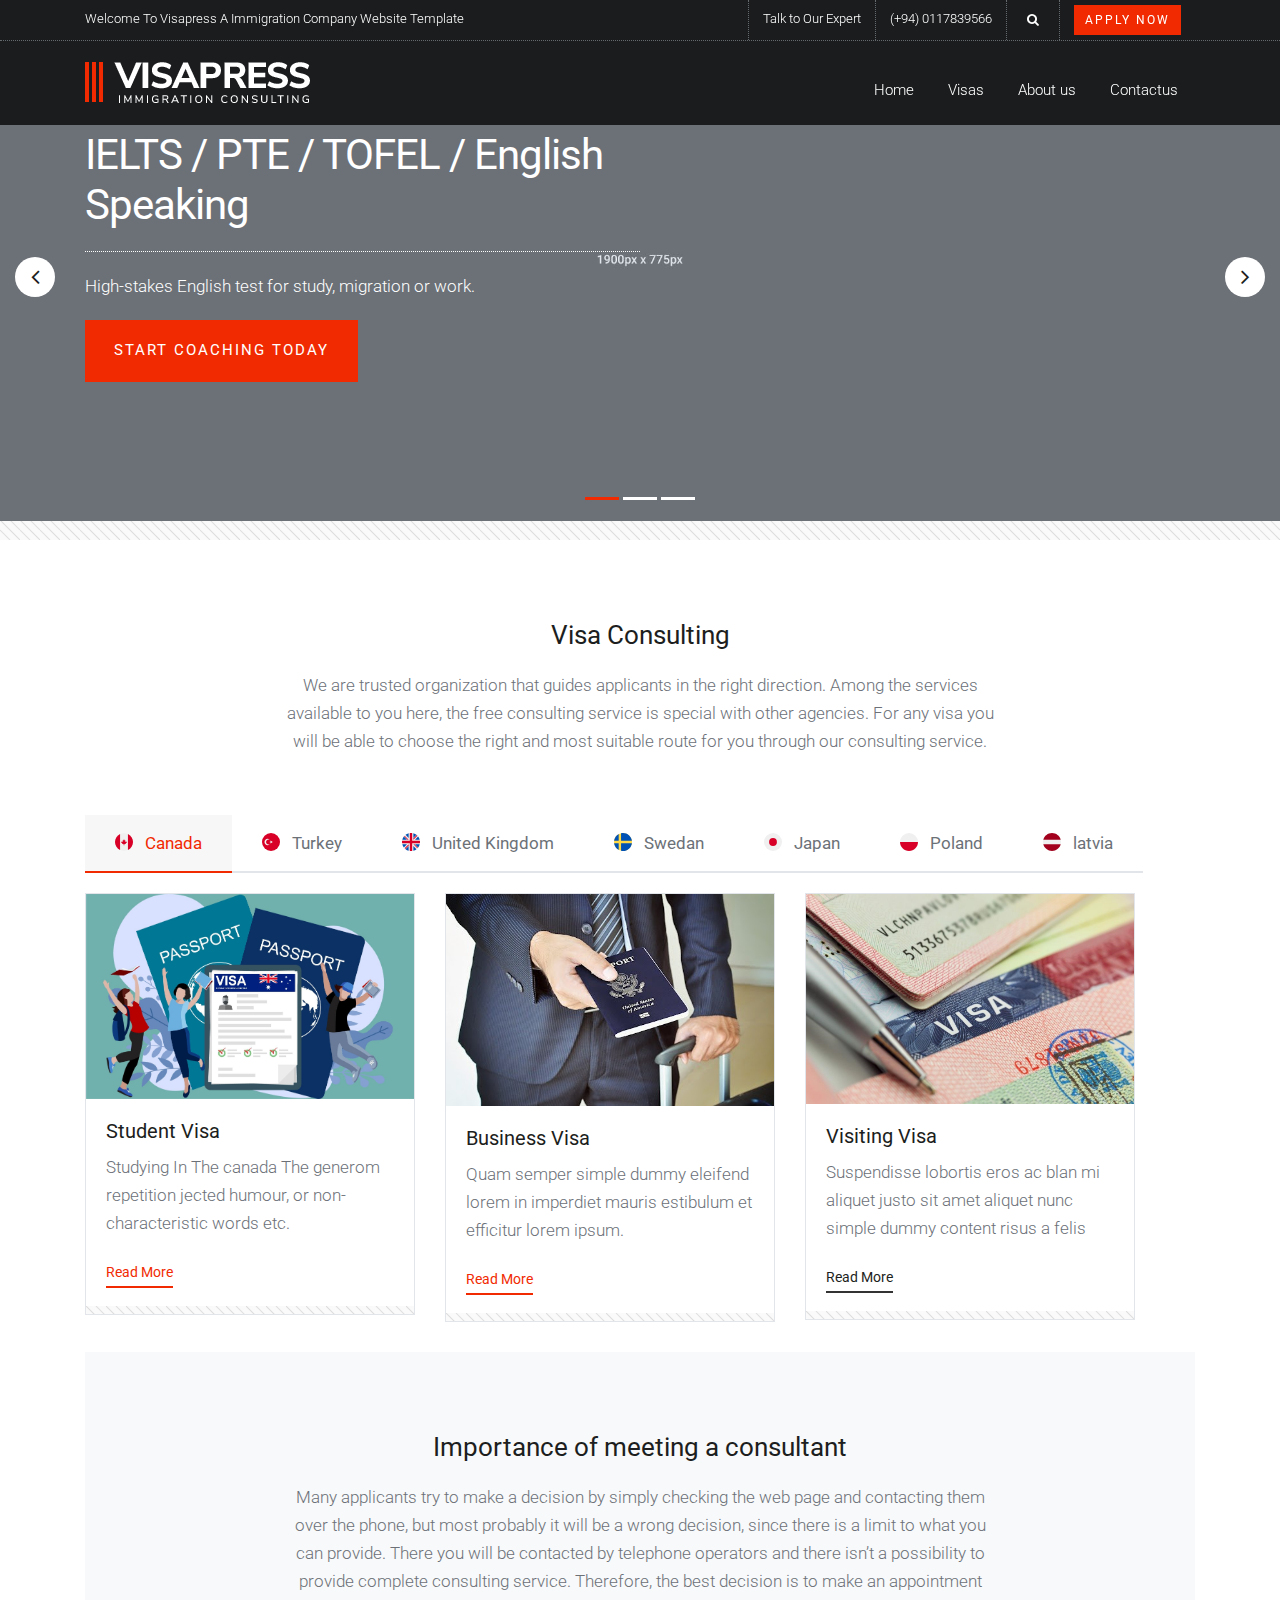
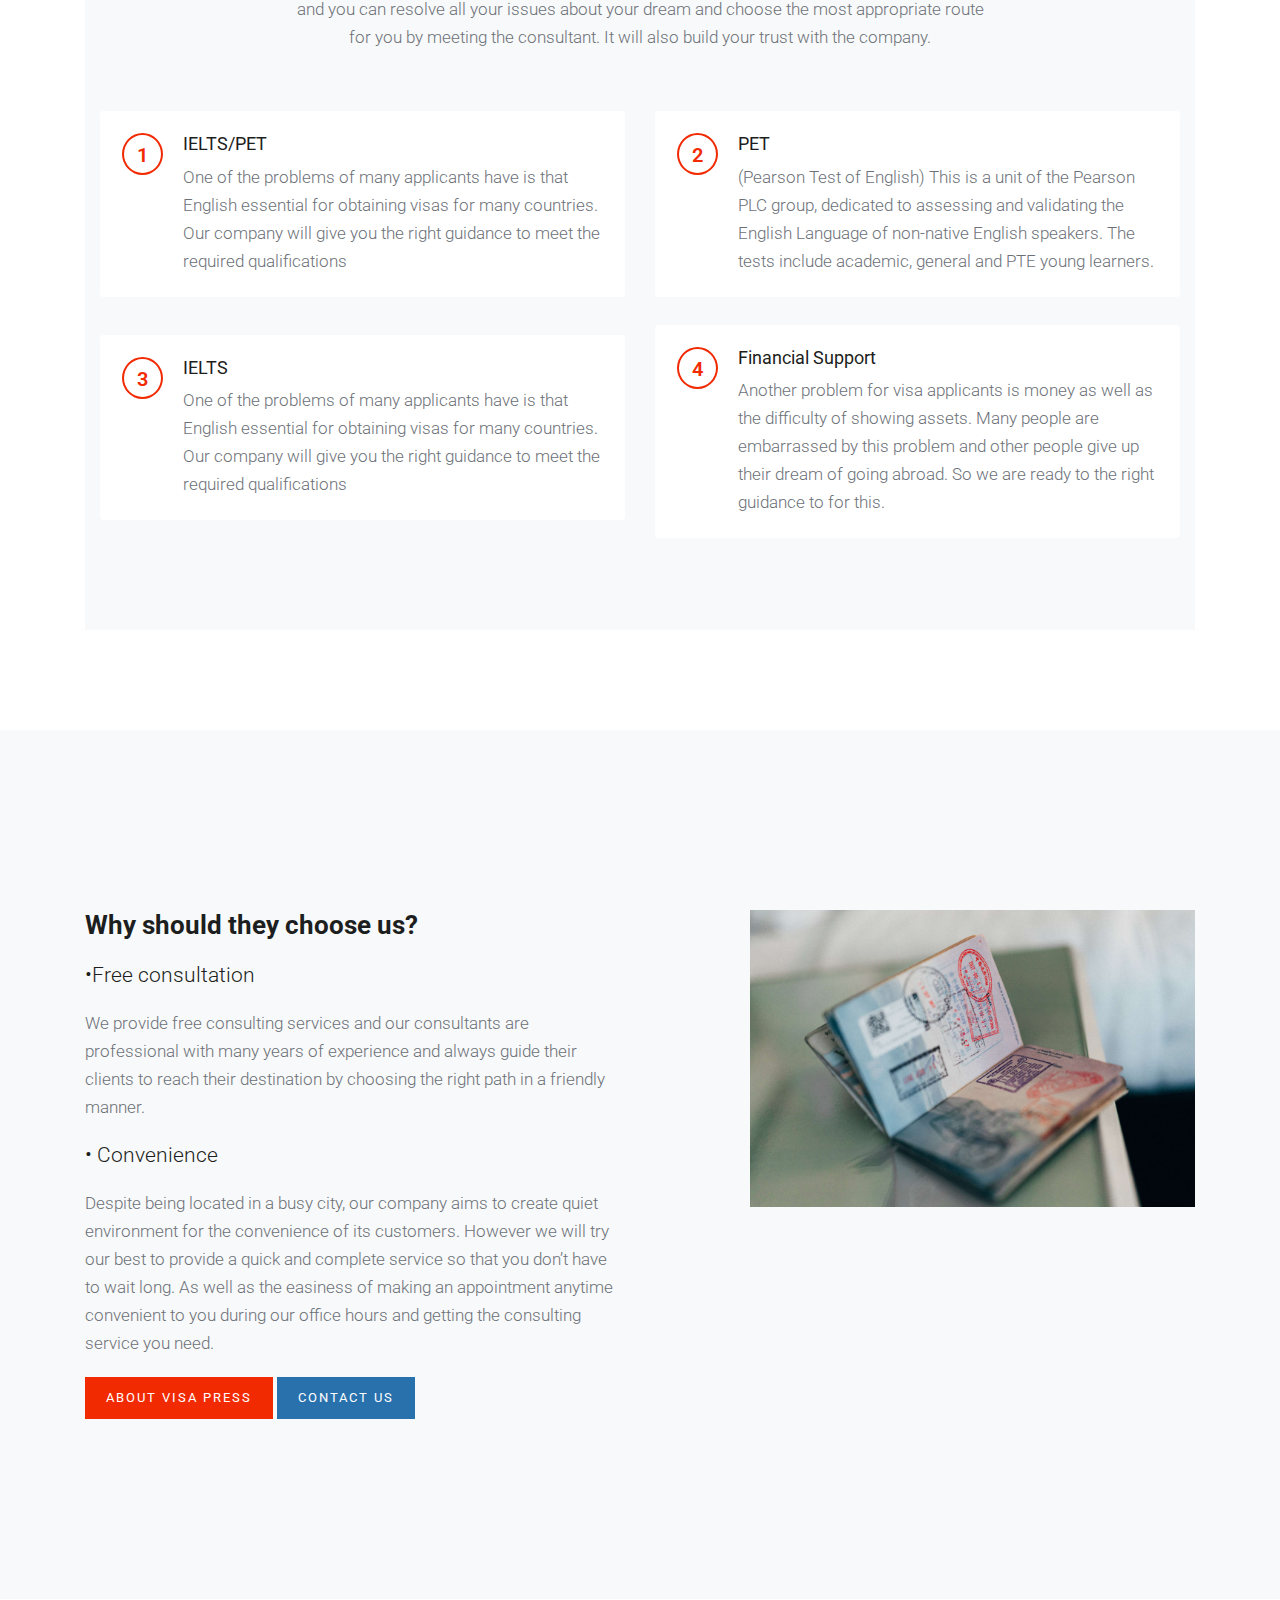
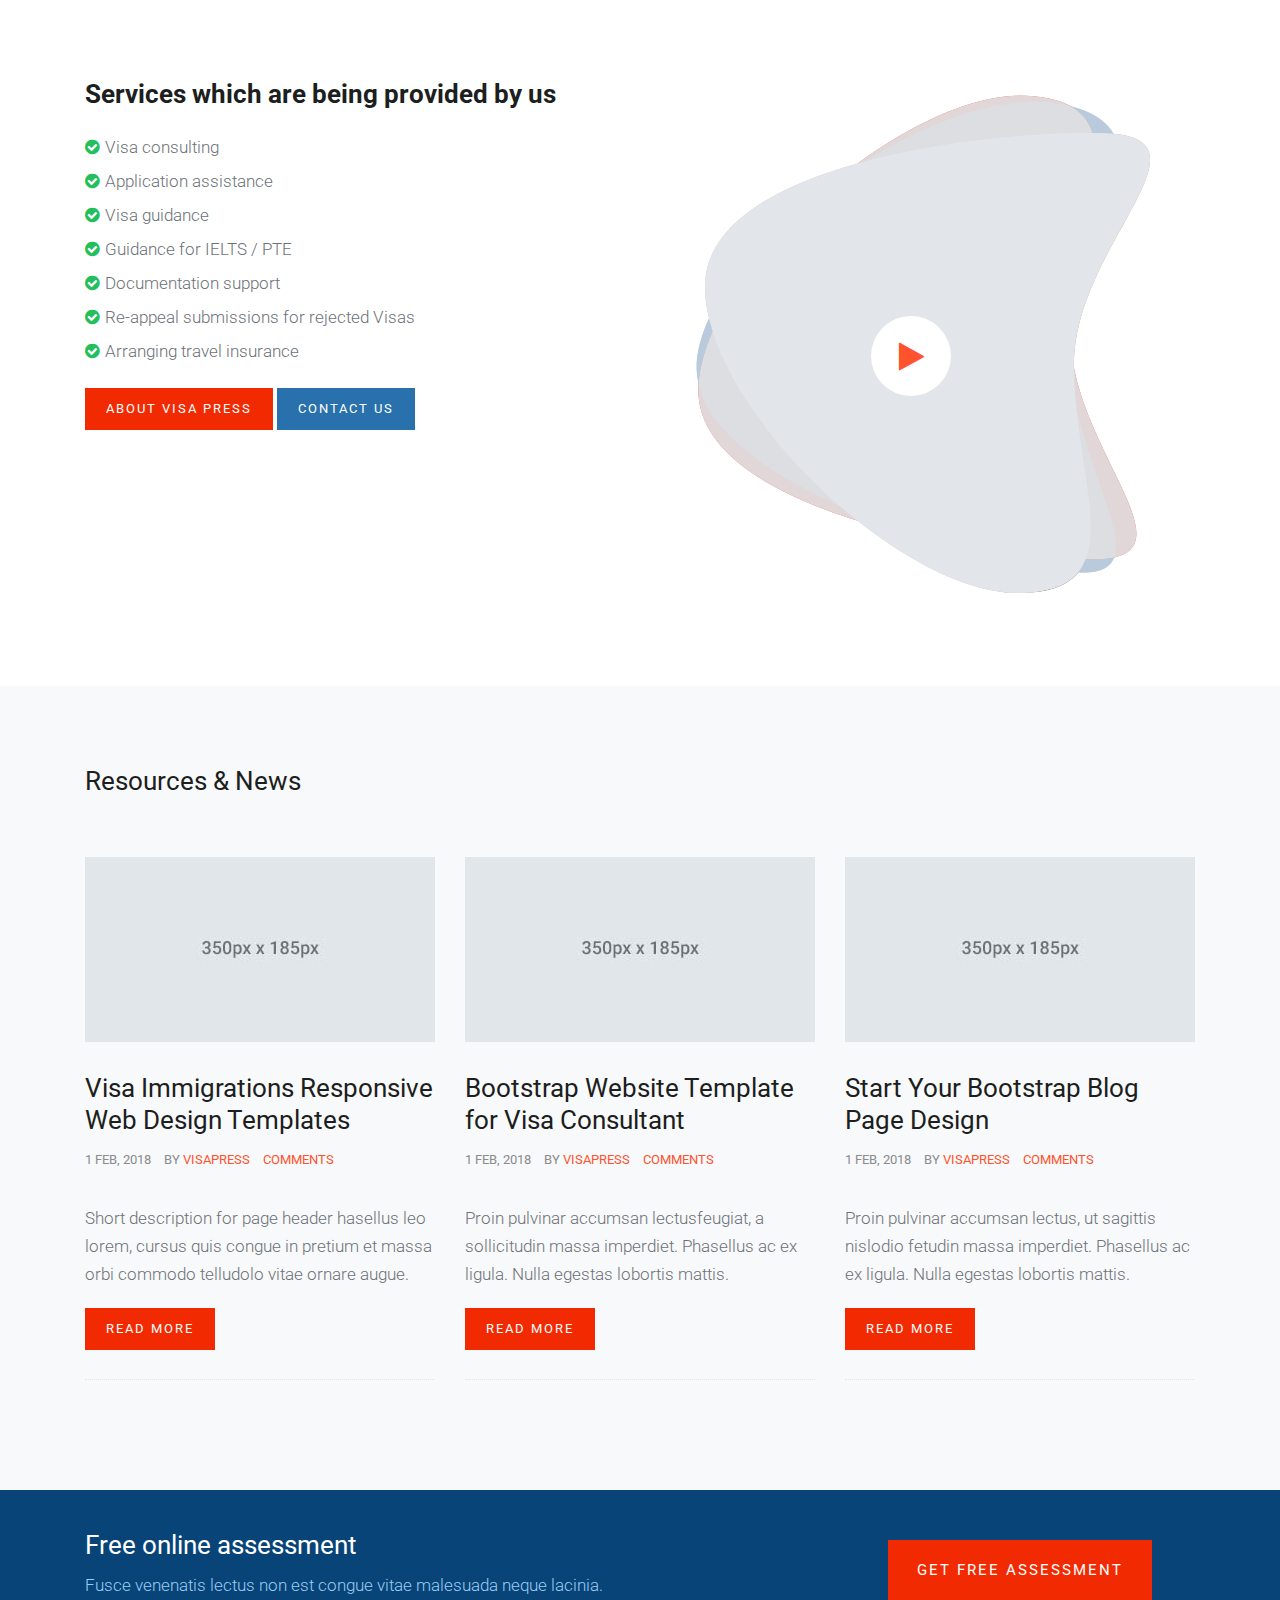
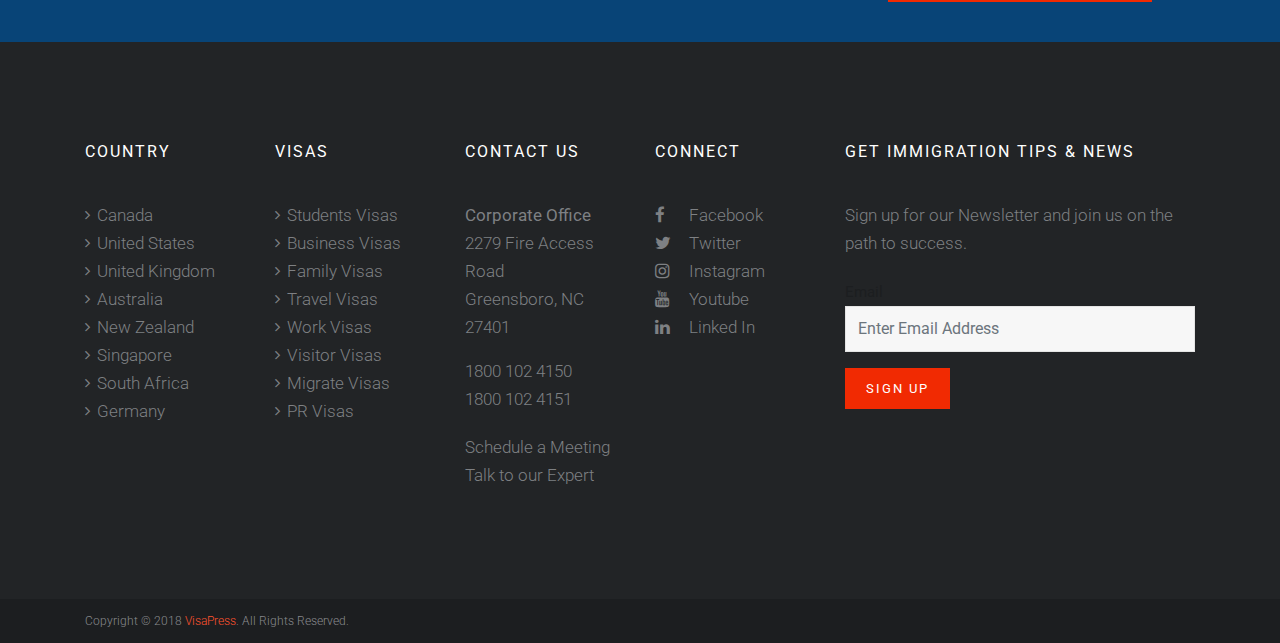
==== commit cb5b6ba0: "update" ====
--- a/index.html
+++ b/index.html
@@ -44,7 +44,7 @@
                     <div class="col-xl-6 col-lg-6 col-md-12 col-sm-12 col-12">
                         <div class="header-block">
                             <span class="header-link d-none d-xl-block d-md-block"><a href="#">Talk to Our Expert</a></span>
-                            <span class="header-link">+1 800 123 4567</span>
+                            <span class="header-link">(+94) 0117839566</span>
                             <span class="header-link"> <button type="submit" class="" data-toggle="modal" data-target="#searchModal"> <i class="fa fa-search text-white"></i></button></span>
                             <span class="header-link"><a href="#" class="btn btn-default btn-sm">Apply Now</a></span>
                         </div>
@@ -61,56 +61,32 @@
                     <div id="navigation-transparent" class="navigation-transparent">
                         <!-- navigation -->
                         <ul>
-                            <li><a href="#">Home</a>
-                                <ul>
-                                    <li><a href="index.html">Homepage v1</a></li>
-                                    <li><a href="index-2.html">Homepage v2</a></li>
-                                    <li><a href="index-3.html">Homepage v3</a></li>
-                                    <li><a href="index-4.html">Homepage v4</a></li>
-                                    <li><a href="index-5.html">Homepage v5</a></li>
-                                    <li><a href="index-6.html">Homepage v6</a></li>
-                                    <li><a href="#">Landing pages</a>
-                                        <ul>
-                                            <li><a href="landing-page-v1.html">Landing page v1</a></li>
-                                            <li><a href="landing-page-country-v1.html">Landing page country v1</a></li>
-                                            <li><a href="landing-page-ebook-v3.html">Landing page v3 - eBook</a></li>
-                                            <li><a href="landing-page-webinar.html">Landing page v4 - Webinars</a></li>
-                                        </ul>
-                                    </li>
-                                </ul>
-                            </li>
-                            <li><a href="#">Coaching</a>
-                                <ul>
-                                    <li><a href="coaching-list-page.html">Coaching List</a></li>
-                                    <li><a href="coaching-sidebar.html">Coaching Sidebar</a></li>
-                                    <li><a href="coaching-full-page.html">Coaching Full Page</a></li>
-                                </ul>
+                            <li><a href="index.html">Home</a>
+                              
                             </li>
                             <li><a href="visa-immigration-list-page.html">Visas</a>
                               
                             </li>
-                            <li><a href="#">Country</a>
+                            <!-- <li><a href="#">Country</a>
                                 <ul>
                                     <li><a href="country-list-page.html">Country List Page</a></li>
                                     <li><a href="country-img-list-page.html">Country List Page v2 </a></li>
                                     <li><a href="country-single-page.html">Country Single Page</a></li>
                                     <li><a href="country-single-full-page.html">Country Full Page</a></li>
                                 </ul>
-                            </li>
-                            <li><a href="#">About us </a>
-                                <ul>
-                                    <li><a href="#">About Us</a>
-                                        <ul>
-                                            <li><a href="about-us-page-v1.html">About us v1</a></li>
-                                        </ul>
+                            </li> -->
+                            <li><a href="about-us-page-v1.html">About us </a>
+                                <!-- <ul> -->
+                                    <!-- <li><a href="">About Us</a>
+
                                     </li>
                                     <li><a href="founder-page.html">Founder page</a></li>
                                     <li><a href="agent-list-page.html">Agent List</a></li>
                                     <li><a href="agent-single-page.html">Agent Single</a></li>
                                     <li><a href="partner-university-page.html">Partner University Page</a></li>
-                                </ul>
-                            </li>
-                            <li><a href="#">Features </a>
+                                </ul> -->
+                            </li>
+                            <!-- <li><a href="#">Features </a>
                                 <ul>
                                     <li><a href="#">Testimonial</a>
                                         <ul>
@@ -153,20 +129,20 @@
                                     </li>
                                     <li><a href="faq-page.html">Faq</a></li>
                                 </ul>
-                            </li>
-                            <li><a href="#">Blog </a>
+                            </li> -->
+                            <!-- <li><a href="#">Blog </a>
                                 <ul>
                                     <li><a href="blog-page.html">Blog Regular</a></li>
                                     <li><a href="blog-3-column-page.html">Blog Listing 3 Column</a></li>
                                     <li><a href="blog-single-page.html">Blog Single</a></li>
                                 </ul>
-                            </li>
-                            <li><a href="#">Contactus </a>
-                                <ul>
-                                    <li><a href="contact-page.html">Contact Us</a></li>
+                            </li> -->
+                            <li><a href="contact-page.html">Contactus </a>
+                                <!-- <ul>
+                                    <li><a href="">Contact Us</a></li>
                                     <li><a href="location-page.html">Location</a></li>
                                     <li><a href="free-assessment-enquiry.html">Enquiry Page</a></li>
-                                </ul>
+                                </ul> -->
                             </li>
                         </ul>
                     </div>
@@ -268,11 +244,11 @@
                         <!-- Tab panes -->
                         <div class="tab-content">
                             <div class="tab-pane active fade show" id="canada" role="tabpanel" aria-labelledby="canada-tab">
-                                <div class="row">
-                                    <div class="col-xl-3 col-lg-3 col-md-6 col-sm-3 col-12">
-                                        <div class="visa-card">
-                                            <div class="visa-card-img zoomimg">
-                                                <a href="studentvisa.html"> <img src="images/visa-img-1.jpg" alt="" class="img-fluid"></a>
+                                <div class="row" style="margin-right: -315px;">
+                                    <div class="col-xl-3 col-lg-3 col-md-6 col-sm-3 col-12">
+                                        <div class="visa-card">
+                                            <div class="visa-card-img zoomimg">
+                                                <a href="studentvisa.html"> <img src="images/new/Australia-Student-Visa.jpg" alt="" class="img-fluid"></a>
                                             </div>
                                             <div class="visa-card-content">
                                                 <h3 class="visa-card-title"><a href="#" class="title">Student Visa</a></h3>
@@ -285,7 +261,7 @@
                                     <div class="col-xl-3 col-lg-3 col-md-6 col-sm-3 col-12">
                                         <div class="visa-card">
                                             <div class="visa-card-img zoomimg">
-                                                <a href="#"> <img src="images/visa-img-2.jpg" alt="" class="img-fluid"></a>
+                                                <a href="businessvisa.html"> <img src="images/new/business-visa-consultant-500x500.png" alt="" class="img-fluid"></a>
                                             </div>
                                             <div class="visa-card-content">
                                                 <h3 class="visa-card-title"><a href="#" class="title">Business Visa</a></h3>
@@ -295,26 +271,14 @@
                                             <div class="slanting-pattern-small"></div>
                                         </div>
                                     </div>
-                                    <div class="col-xl-3 col-lg-3 col-md-6 col-sm-3 col-12">
-                                        <div class="visa-card">
-                                            <div class="visa-card-img zoomimg">
-                                                <a href="#"> <img src="images/visa-img-3.jpg" alt="" class="img-fluid"></a>
-                                            </div>
-                                            <div class="visa-card-content">
-                                                <h3 class="visa-card-title"><a href="#" class="title">Job Seeker Visa</a></h3>
-                                                <p>Duis id quam semper, eleifend lorem in, imperdiet mauris simple estibulum imple et efficitur nunc.</p>
-                                                <a href="#" class="btn-link-primary">Read More</a>
-                                            </div>
-                                            <div class="slanting-pattern-small"></div>
-                                        </div>
-                                    </div>
-                                    <div class="col-xl-3 col-lg-3 col-md-6 col-sm-3 col-12">
-                                        <div class="visa-card">
-                                            <div class="visa-card-img zoomimg">
-                                                <a href="#"> <img src="images/visa-img-4.jpg" alt="" class="img-fluid"></a>
-                                            </div>
-                                            <div class="visa-card-content">
-                                                <h3 class="visa-card-title"><a href="#" class="title">Tourist & Visitor Visa</a></h3>
+                                   
+                                    <div class="col-xl-3 col-lg-3 col-md-6 col-sm-3 col-12">
+                                        <div class="visa-card">
+                                            <div class="visa-card-img zoomimg">
+                                                <a href="vi"> <img src="images/new/jdf.jpg" alt="" class="img-fluid"></a>
+                                            </div>
+                                            <div class="visa-card-content">
+                                                <h3 class="visa-card-title"><a href="#" class="title">Visiting Visa</a></h3>
                                                 <p>Suspendisse lobortis eros ac blan mi aliquet justo sit amet aliquet nunc simple dummy content risus a felis</p>
                                                 <a href="#" class="btn-link">Read More</a>
                                             </div>
@@ -466,7 +430,7 @@
                                             <div class="card card-process">
                                                 <div class="card-body d-flex justify-content-start">
                                                     <div class="process-number">
-                                                        2
+                                                        3
                                                     </div>
                                                     <div class="process-content">
                                                         <h4 class="mb-2">IELTS</h4>
@@ -501,7 +465,7 @@
                                             <div class="card card-process">
                                                 <div class="card-body d-flex justify-content-start">
                                                     <div class="process-number">
-                                                        8
+                                                        4
                                                     </div>
                                                     <div class="process-content">
                                                         <h4 class="mb-2">Financial Support</h4>
@@ -707,7 +671,7 @@
                     </div>
                     <div class="offset-xl-1 col-xl-5 offset-lg-1 col-lg-5 col-md-5 col-sm-6 col-12">
                         <div class="img-block">
-                            <img src="images/about-img-1.png" alt="simple bootstrap template" class="img-fluid">
+                            <img src="images/new/we.jpg" alt="simple bootstrap template" class="img-fluid" width="600px" height="600px">
                         </div>
                     </div>
                 </div>
@@ -742,22 +706,22 @@
             </div>
         </div>
     </div>
-    <div class="space-medium">
+    <!-- <div class="space-medium">
         <div class="container">
             <div class="row">
                 <div class="offset-lg-2 col-lg-8 col-md-12 col-sm-12 col-xs-12">
-                    <div class="section-title text-center mb60">
+                    <div class="section-title text-center mb60"> -->
                         <!-- section title start-->
-                        <h2>What our Clients say about us. Client Testimonials</h2>
+                        <!-- <h2>What our Clients say about us. Client Testimonials</h2> -->
                         <!-- /.section title start-->
-                    </div>
+                    <!-- </div>
                 </div>
             </div>
             <div class="row">
                 <div class="col-xl-4 col-lg-4 col-md-6 col-sm-6 col-12">
-                    <div class="card-testimonial card-testimonial-light">
+                    <div class="card-testimonial card-testimonial-light"> -->
                         <!-- card testimonial start -->
-                        <div class="card-testimonial-img"><img src="images/card-testimonial-img-1.jpg" alt="" class="rounded-circle"></div>
+                        <!-- <div class="card-testimonial-img"><img src="images/card-testimonial-img-1.jpg" alt="" class="rounded-circle"></div>
                             <div class="card-testimonial-content">
                                 <p class="card-testimonial-text">“Fusce non mi at nisl laoreet pretiumulla ut elementum sapien, a pulvinar augueed semper sed tellus in ultrices am simply dummy content hendrerit elit vel urna fermentum congue. . ”</p>
                             </div>
@@ -766,13 +730,13 @@
                                 <h4 class="card-testimonial-name">Dustin A. Morgan</h4>
                                 <p><small>( Canada Students Visa )</small></p>
                             </div>
-                        </div>
+                        </div> -->
                         <!-- /.card testimonial start -->
-                    </div>
+                    <!-- </div>
                     <div class="col-xl-4 col-lg-4 col-md-6 col-sm-6 col-12">
-                        <div class="card-testimonial card-testimonial-light">
+                        <div class="card-testimonial card-testimonial-light"> -->
                             <!-- card testimonial start -->
-                            <div class="card-testimonial-img"><img src="images/card-testimonial-img-2.jpg" alt="" class="rounded-circle"></div>
+                            <!-- <div class="card-testimonial-img"><img src="images/card-testimonial-img-2.jpg" alt="" class="rounded-circle"></div>
                                 <div class="card-testimonial-content">
                                     <p class="card-testimonial-text">“Nulla facilisi. Phasellus maximus odio bibendum tortor scelerisque, quis fermentum nulla ornare. Praesent malesuada lorem nec mauris vulputate, viverra tempus felis consequat.”</p>
                                 </div>
@@ -781,13 +745,13 @@
                                     <h4 class="card-testimonial-name">Sandra M. Lebrun</h4>
                                     <p><small>( USA PR visa )</small></p>
                                 </div>
-                            </div>
+                            </div> -->
                             <!-- /.card testimonial start -->
-                        </div>
+                        <!-- </div>
                         <div class="col-xl-4 col-lg-4 col-md-6 col-sm-6 col-12">
-                            <div class="card-testimonial card-testimonial-light">
+                            <div class="card-testimonial card-testimonial-light"> -->
                                 <!-- card testimonial start -->
-                                <div class="card-testimonial-img"><img src="images/card-testimonial-img-3.jpg" alt="" class="rounded-circle"></div>
+                                <!-- <div class="card-testimonial-img"><img src="images/card-testimonial-img-3.jpg" alt="" class="rounded-circle"></div>
                                     <div class="card-testimonial-content">
                                         <p class="card-testimonial-text">“Sed sollicitudin, ex id lacinia sagittis, lacus lacus ruNulla in ex ut orci pretium congue quis id nunc. trum lus nulla nunc rutrum est. Pellentesque sit amet elementum risus.”</p>
                                     </div>
@@ -796,7 +760,7 @@
                                         <h4 class="card-testimonial-name">Roger N. Towle</h4>
                                         <p><small>( UK Tier 1 visa )</small></p>
                                     </div>
-                                </div>
+                                </div> -->
                                 <!-- /.card testimonial start -->
                             </div>
                         </div>
--- a/css/style.css
+++ b/css/style.css
@@ -864,9 +864,7 @@
 
 
 /*--- 5.4 Page Header ---*/
-.page-header { background-color: #0db2f0; padding: 120px 0px; margin: 0px; border-bottom: transparent; background: url(../images/page-header.jpg) no-repeat center; background-size: cover; }
-.page-title { font-size: 38px; color: #fff; margin-bottom: 20px; font-weight: 400; padding-bottom: 20px; border-bottom: 1px dotted #fff; display: inline-block; text-transform: capitalize; }
-.page-description { color: #fff; }
+
 
 /*----- page header stripe ---*/
 .page-header-stripe { background-color: #0db2f0; padding: 60px 0px; margin: 0px; border-bottom: transparent; background: url(../images/page-header-stripe.jpg) repeat center; }
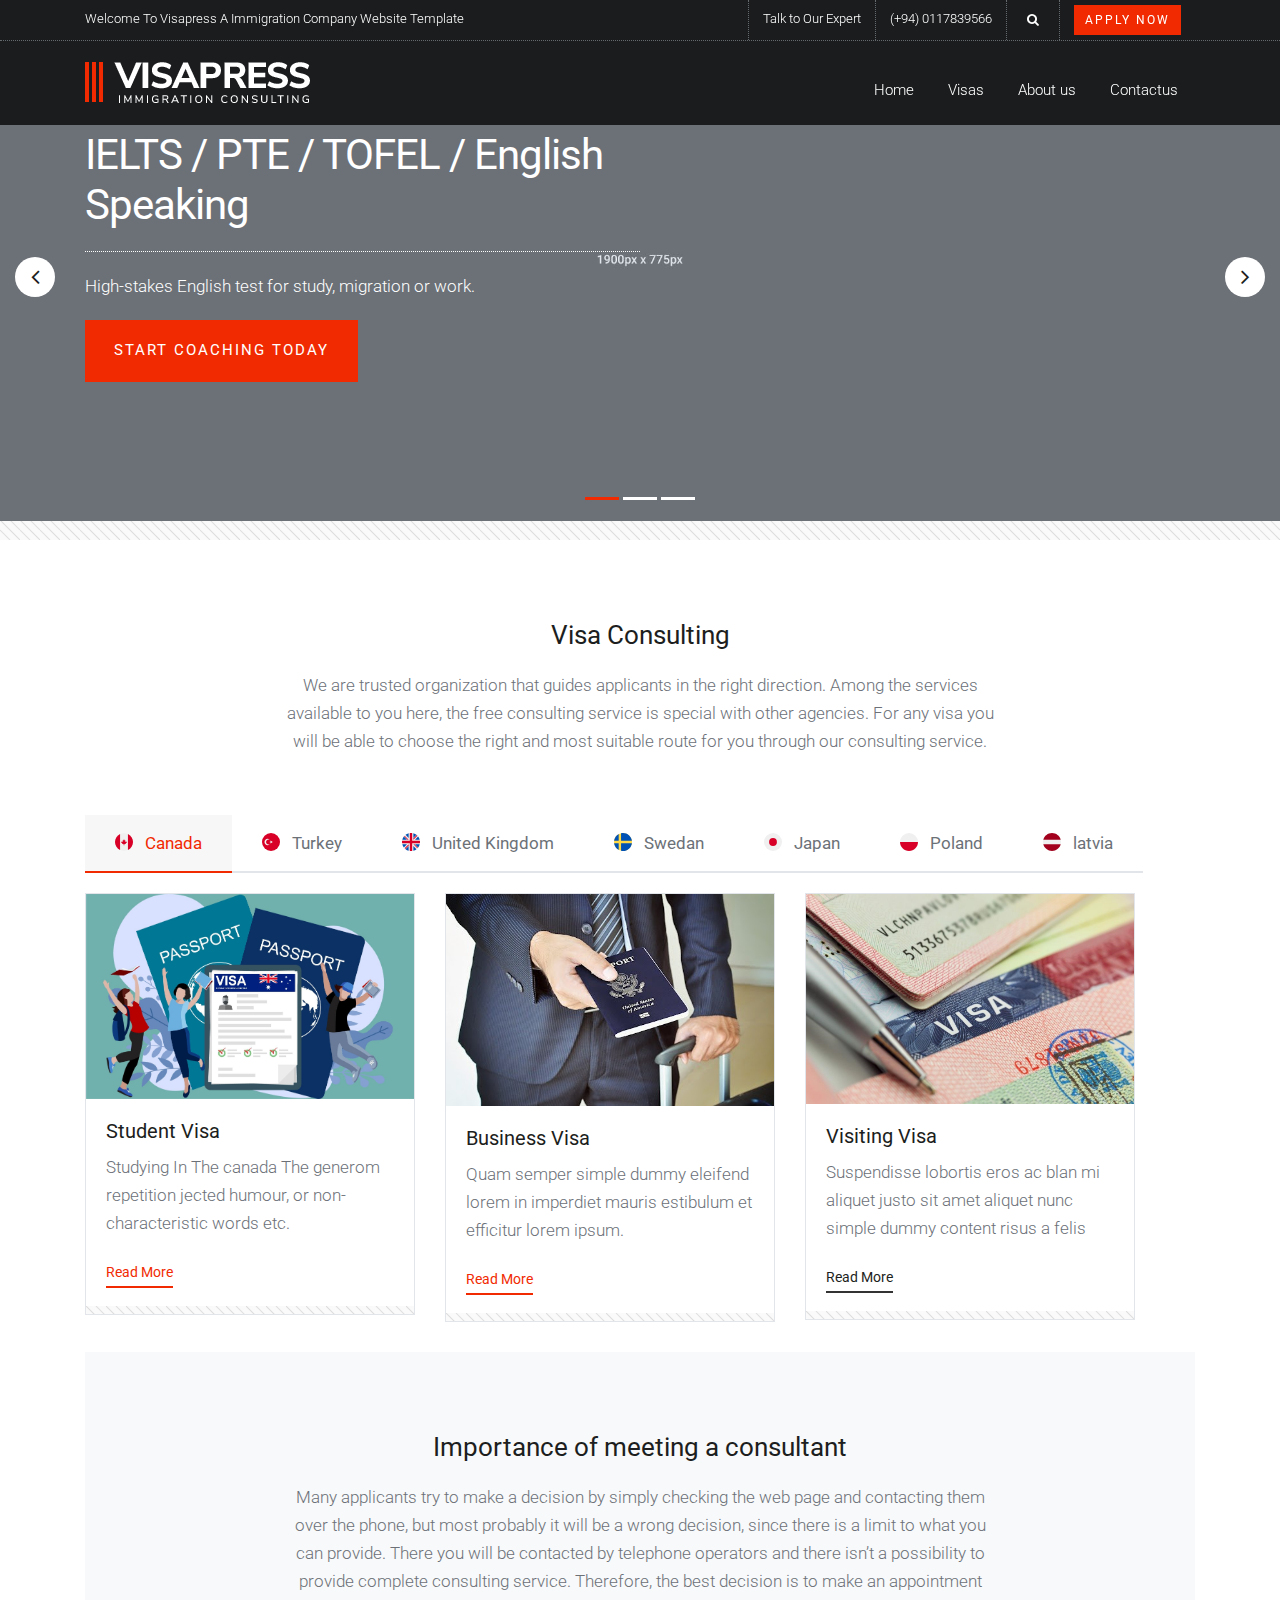
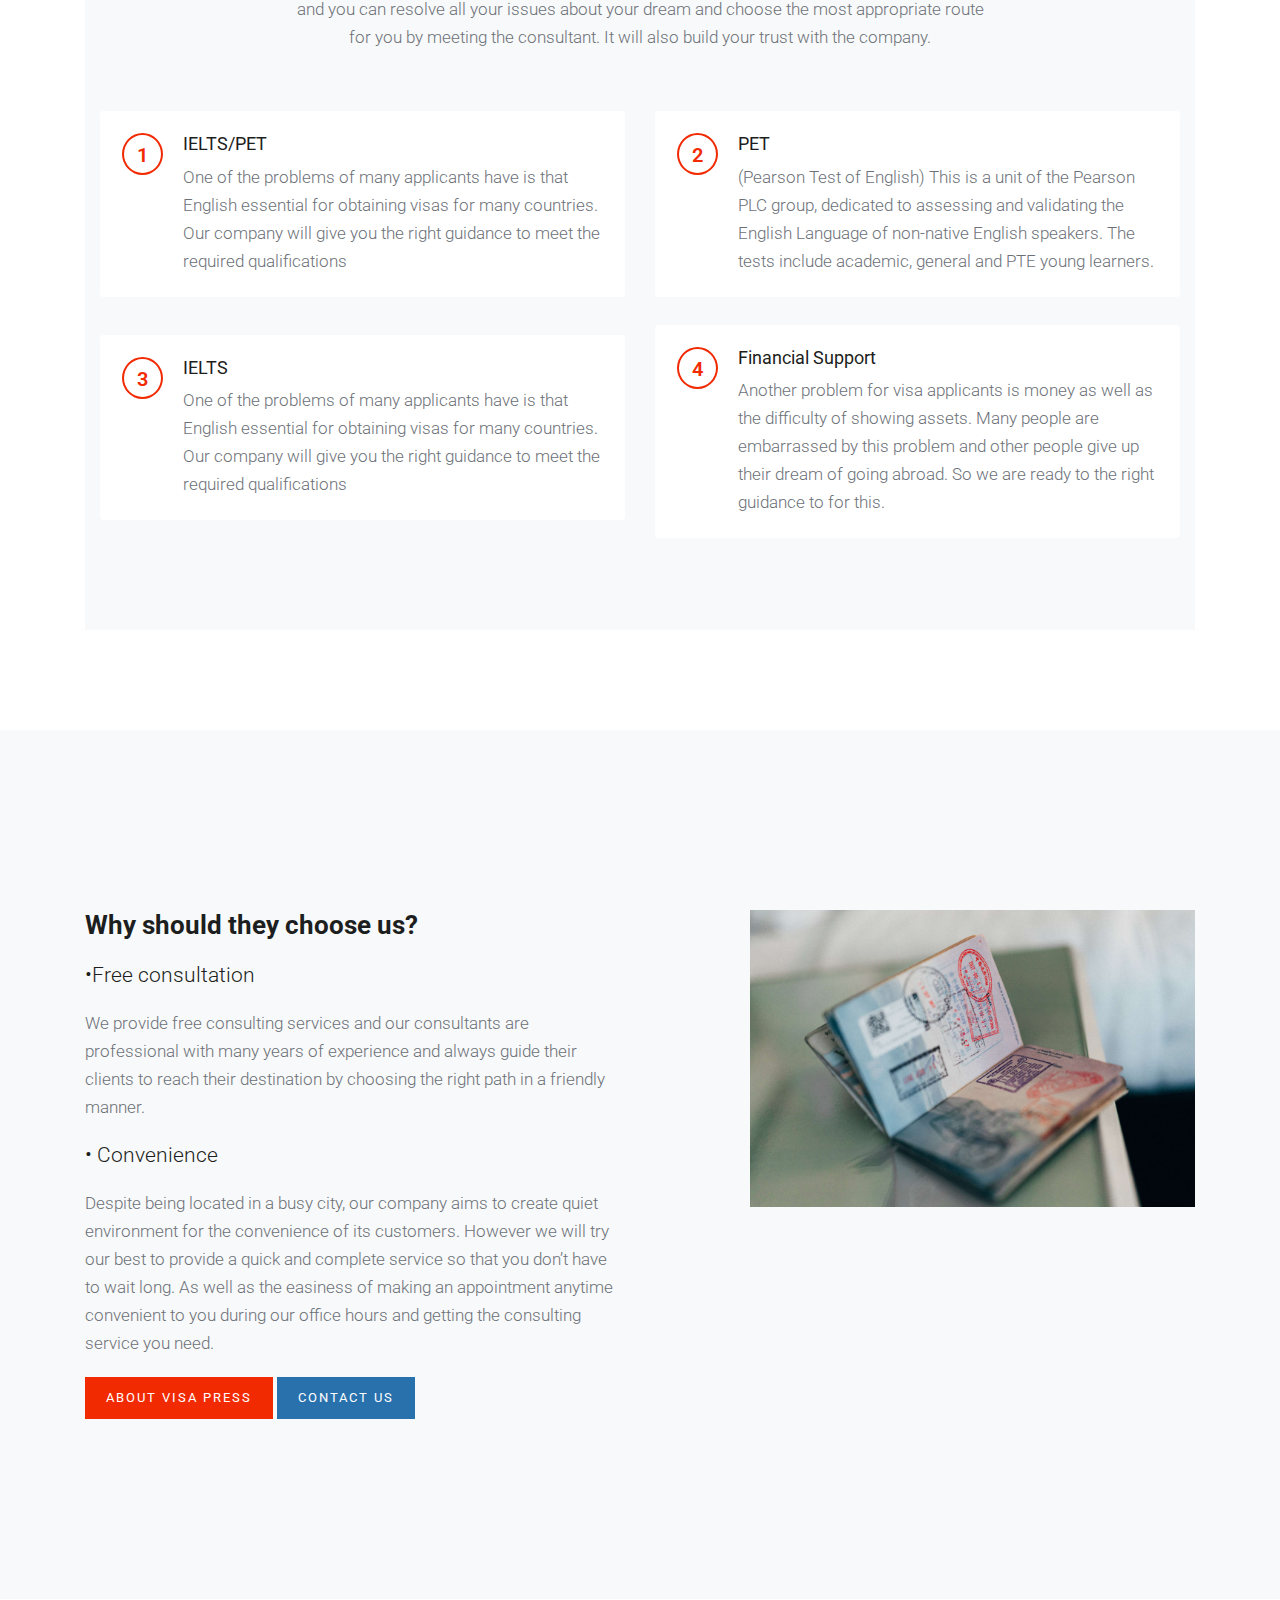
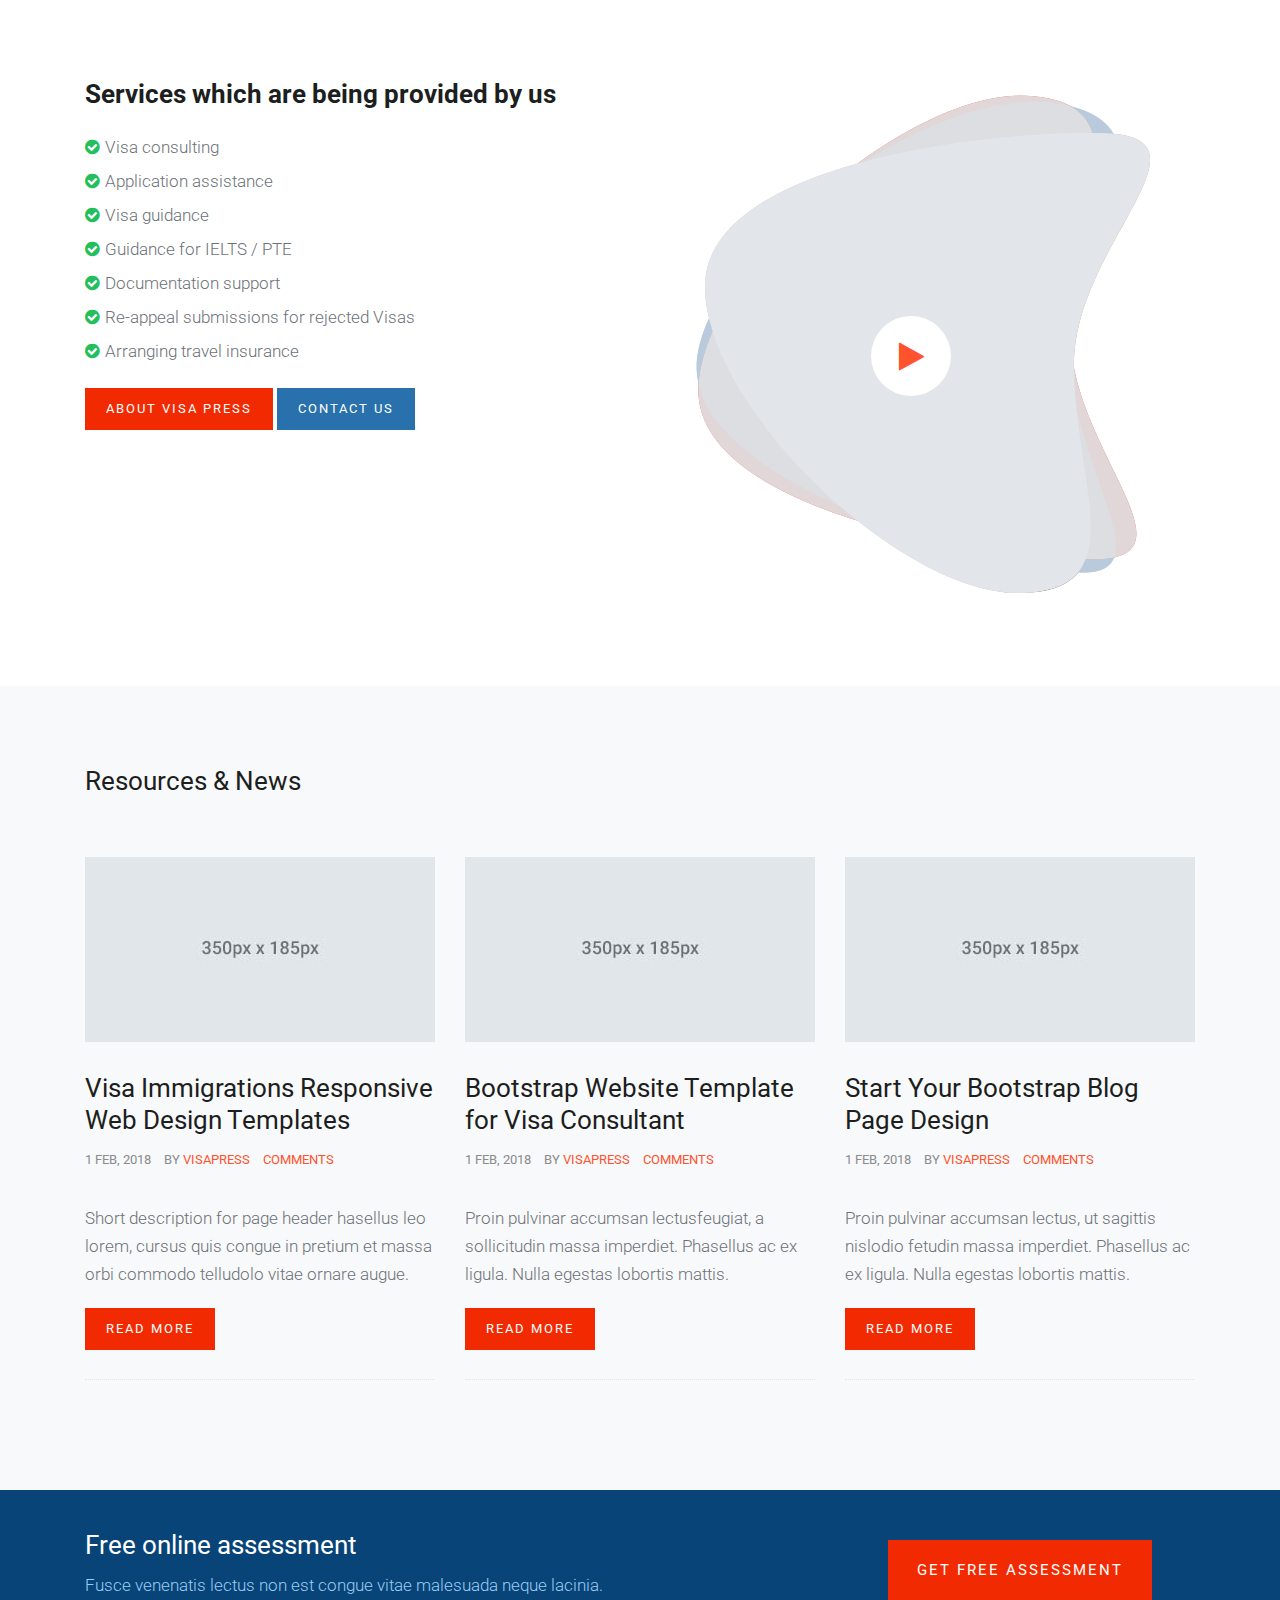
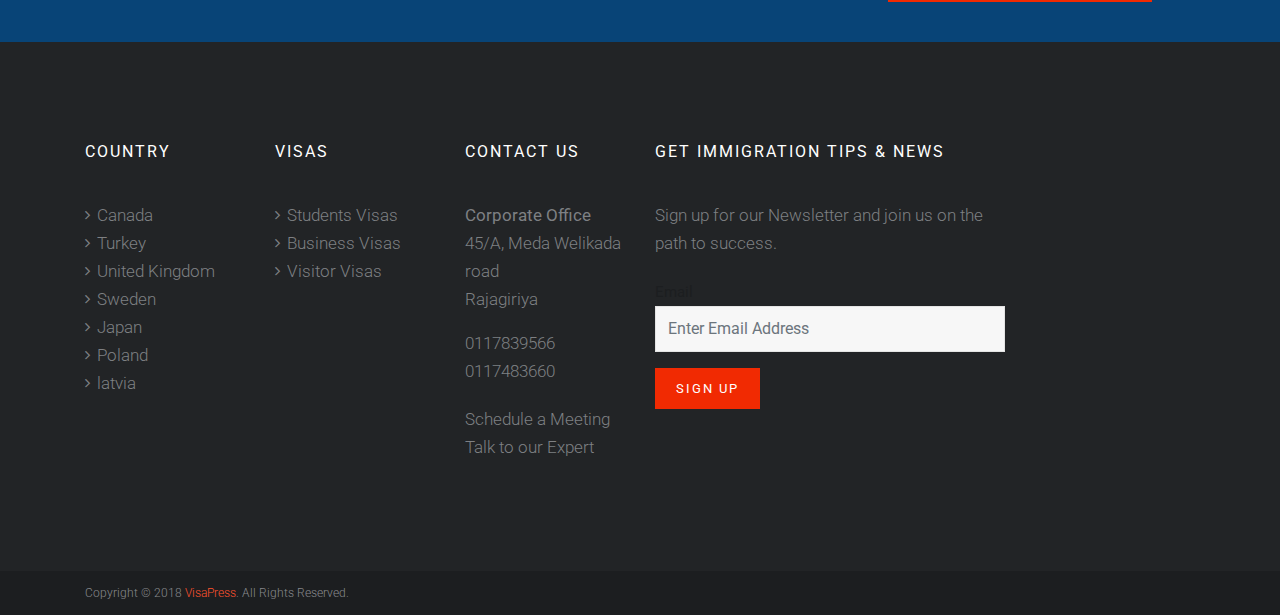
==== commit f8eef9ec: "new updates" ====
--- a/index.html
+++ b/index.html
@@ -851,13 +851,13 @@
                                     <h3 class="widget-title">Country</h3>
                                     <ul class="listnone arrow-footer">
                                         <li><a href="#">Canada</a></li>
-                                        <li><a href="#">United States</a></li>
+                                        <li><a href="#">Turkey</a></li>
                                         <li><a href="#">United Kingdom</a></li>
-                                        <li><a href="#">Australia</a></li>
-                                        <li><a href="#">New Zealand</a></li>
-                                        <li><a href="#">Singapore</a></li>
-                                        <li><a href="#">South Africa</a></li>
-                                        <li><a href="#">Germany</a></li>
+                                        <li><a href="#">Sweden</a></li>
+                                        <li><a href="#">Japan</a></li>
+                                        <li><a href="#">Poland</a></li>
+                                        <li><a href="#">latvia</a></li>
+
                                     </ul>
                                 </div>
                             </div>
@@ -865,14 +865,10 @@
                                 <div class="widget-footer">
                                     <h3 class="widget-title">Visas</h3>
                                     <ul class="listnone arrow-footer">
-                                        <li><a href="#"> Students Visas</a></li>
-                                        <li><a href="#">Business Visas</a></li>
-                                        <li><a href="#">Family Visas</a></li>
-                                        <li><a href="#">Travel Visas</a></li>
-                                        <li><a href="#">Work Visas</a></li>
-                                        <li><a href="#">Visitor Visas</a></li>
-                                        <li><a href="#">Migrate Visas</a></li>
-                                        <li><a href="#">PR Visas</a></li>
+                                        <li><a href="studentvisa.html"> Students Visas</a></li>
+                                        <li><a href="businessvisa.html">Business Visas</a></li>
+                                        <li><a href="visitingvisa.html">Visitor Visas</a></li>
+
                                     </ul>
                                 </div>
                             </div>
@@ -880,27 +876,27 @@
                                 <div class="widget-footer">
                                     <h3 class="widget-title">Contact Us</h3>
                                     <strong>Corporate Office</strong>
-                                    <address>2279 Fire Access Road
-                                        <br> Greensboro, NC 27401</address>
-                                    <p>1800 102 4150
-                                        <br> 1800 102 4151</p>
+                                    <address>45/A, Meda Welikada road
+                                        <br> Rajagiriya</address>
+                                    <p>0117839566
+                                        <br> 0117483660</p>
                                     <p><a href="#">Schedule a Meeting</a>
                                         <br>
                                         <a href="#">Talk to our Expert</a></p>
                                 </div>
                             </div>
-                            <div class="col-xl-2 col-lg-2 col-md-4 col-sm-2 col-6">
-                                <div class="widget-footer widget-social">
-                                    <h3 class="widget-title">Connect</h3>
-                                    <ul class="listnone">
-                                        <li><a href="#"><i class="fa fa-facebook social-icon"></i> Facebook</a></li>
-                                        <li><a href="#"><i class="fa fa-twitter social-icon"></i> Twitter</a></li>
-                                        <li><a href="#"><i class="fa fa-instagram social-icon"></i> Instagram</a></li>
-                                        <li><a href="#"><i class="fa fa-youtube social-icon"></i> Youtube</a></li>
-                                        <li><a href="#"><i class="fa fa-linkedin social-icon"></i> Linked In</a></li>
-                                    </ul>
-                                </div>
-                            </div>
+<!--                            <div class="col-xl-2 col-lg-2 col-md-4 col-sm-2 col-6">-->
+<!--                                <div class="widget-footer widget-social">-->
+<!--                                    <h3 class="widget-title">Connect</h3>-->
+<!--                                    <ul class="listnone">-->
+<!--                                        <li><a href="#"><i class="fa fa-facebook social-icon"></i> Facebook</a></li>-->
+<!--                                        <li><a href="#"><i class="fa fa-twitter social-icon"></i> Twitter</a></li>-->
+<!--                                        <li><a href="#"><i class="fa fa-instagram social-icon"></i> Instagram</a></li>-->
+<!--                                        <li><a href="#"><i class="fa fa-youtube social-icon"></i> Youtube</a></li>-->
+<!--                                        <li><a href="#"><i class="fa fa-linkedin social-icon"></i> Linked In</a></li>-->
+<!--                                    </ul>-->
+<!--                                </div>-->
+<!--                            </div>-->
                             <div class="col-xl-4 col-lg-4 col-md-6 col-sm-6 col-12">
                                 <div class="widget-footer">
                                     <h3 class="widget-title">GET IMMIGRATION TIPS & NEWS</h3>
